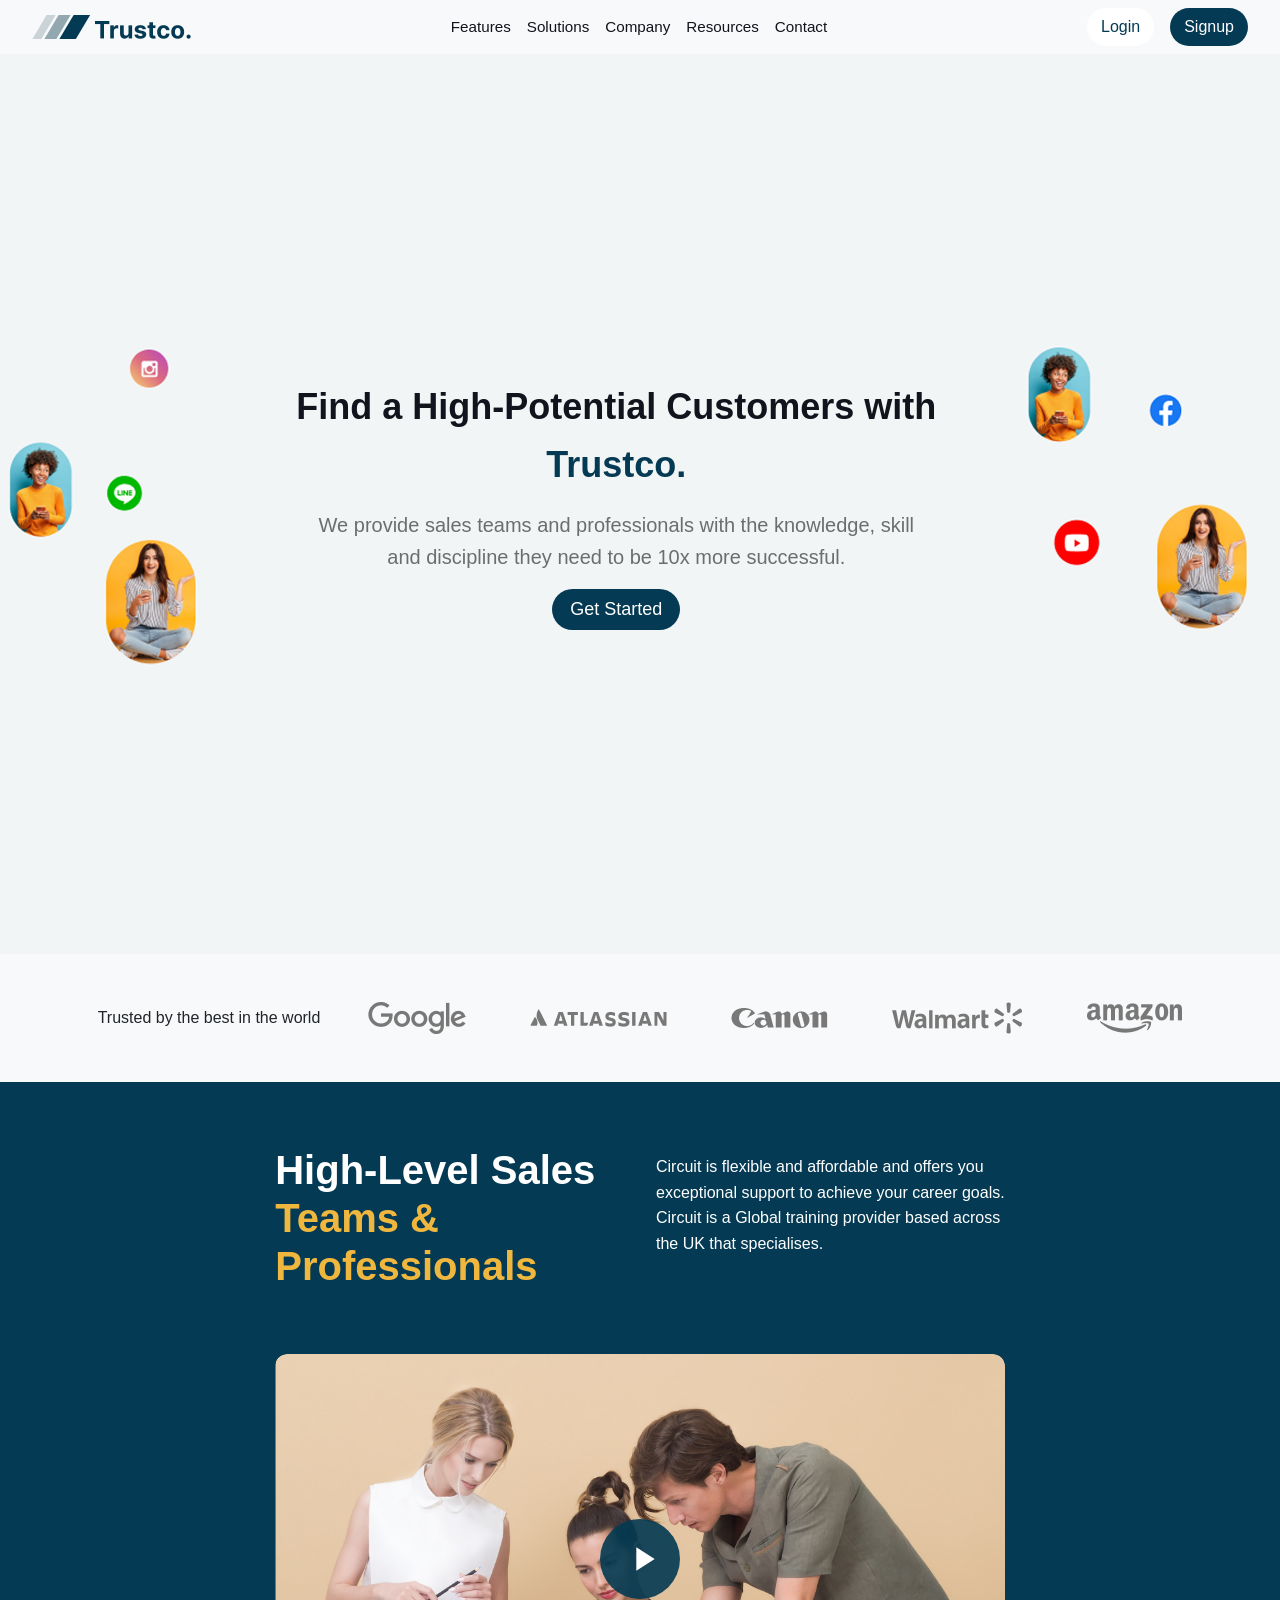
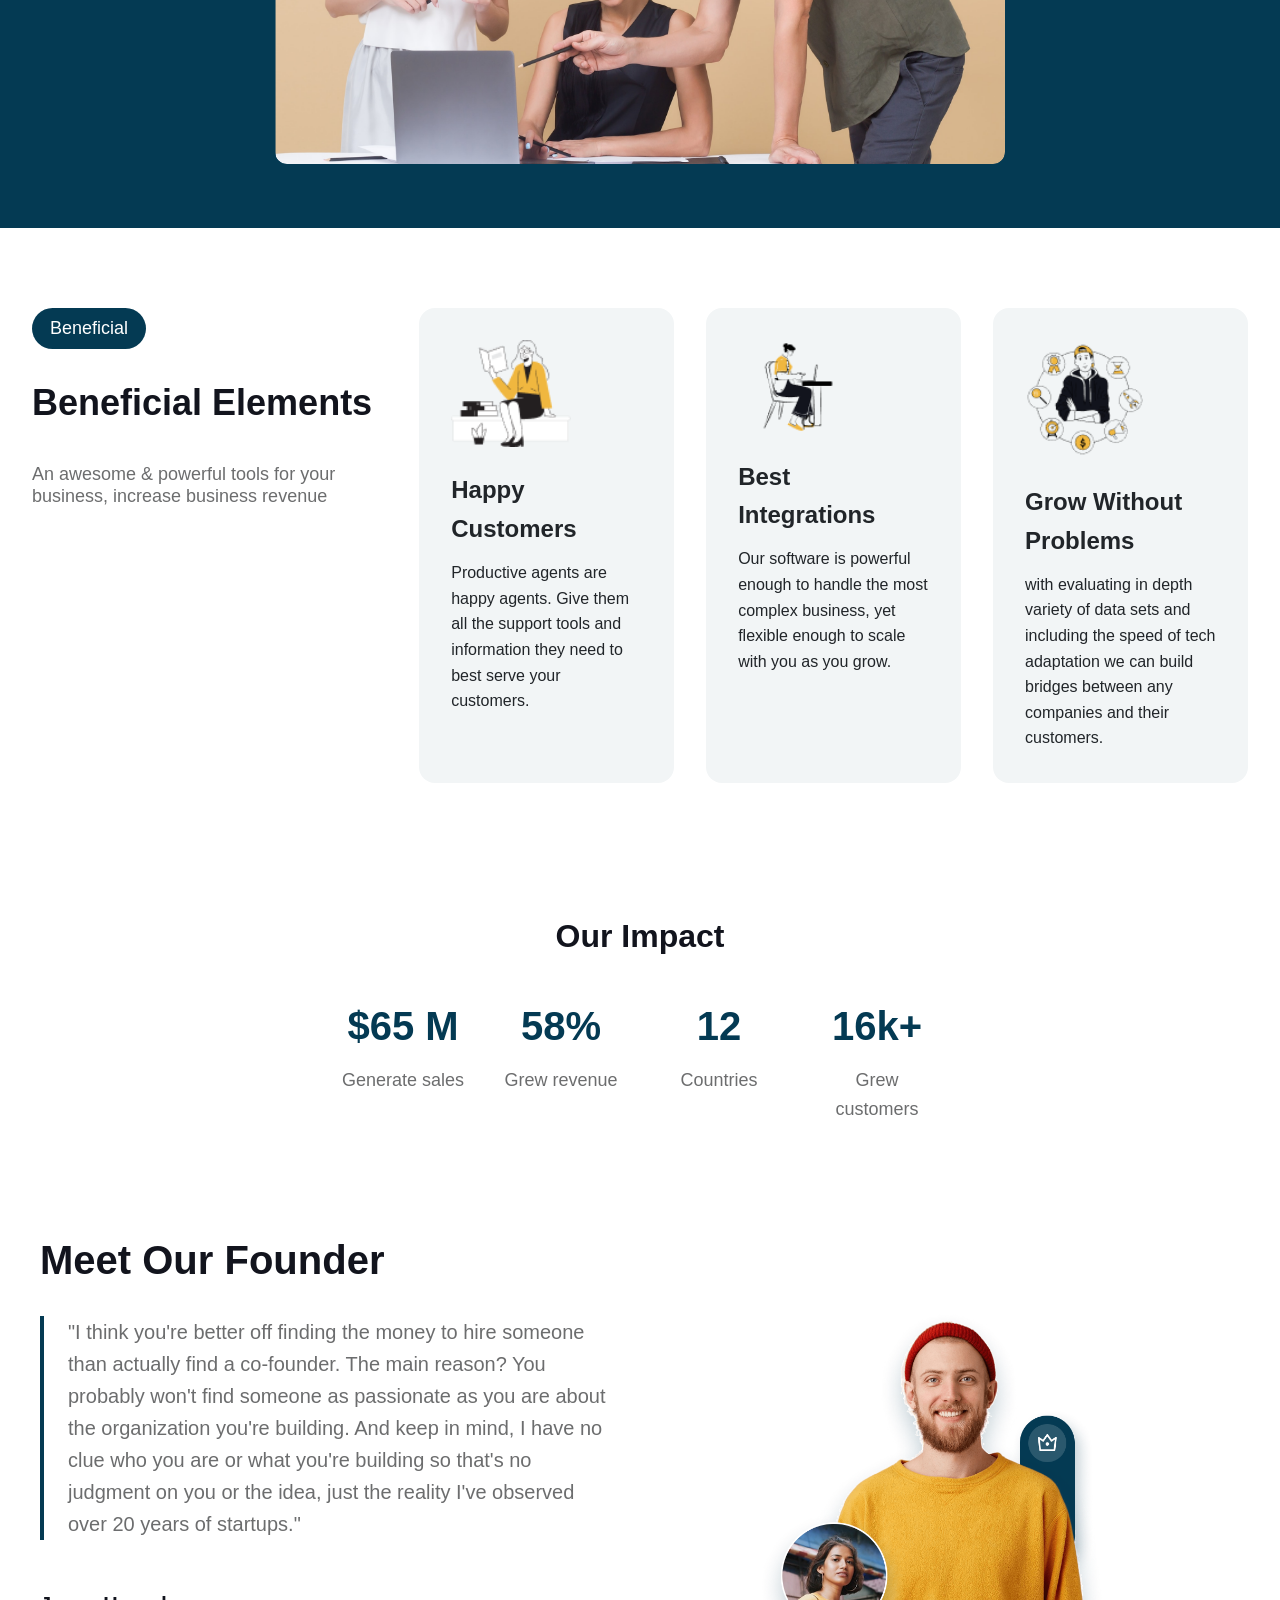
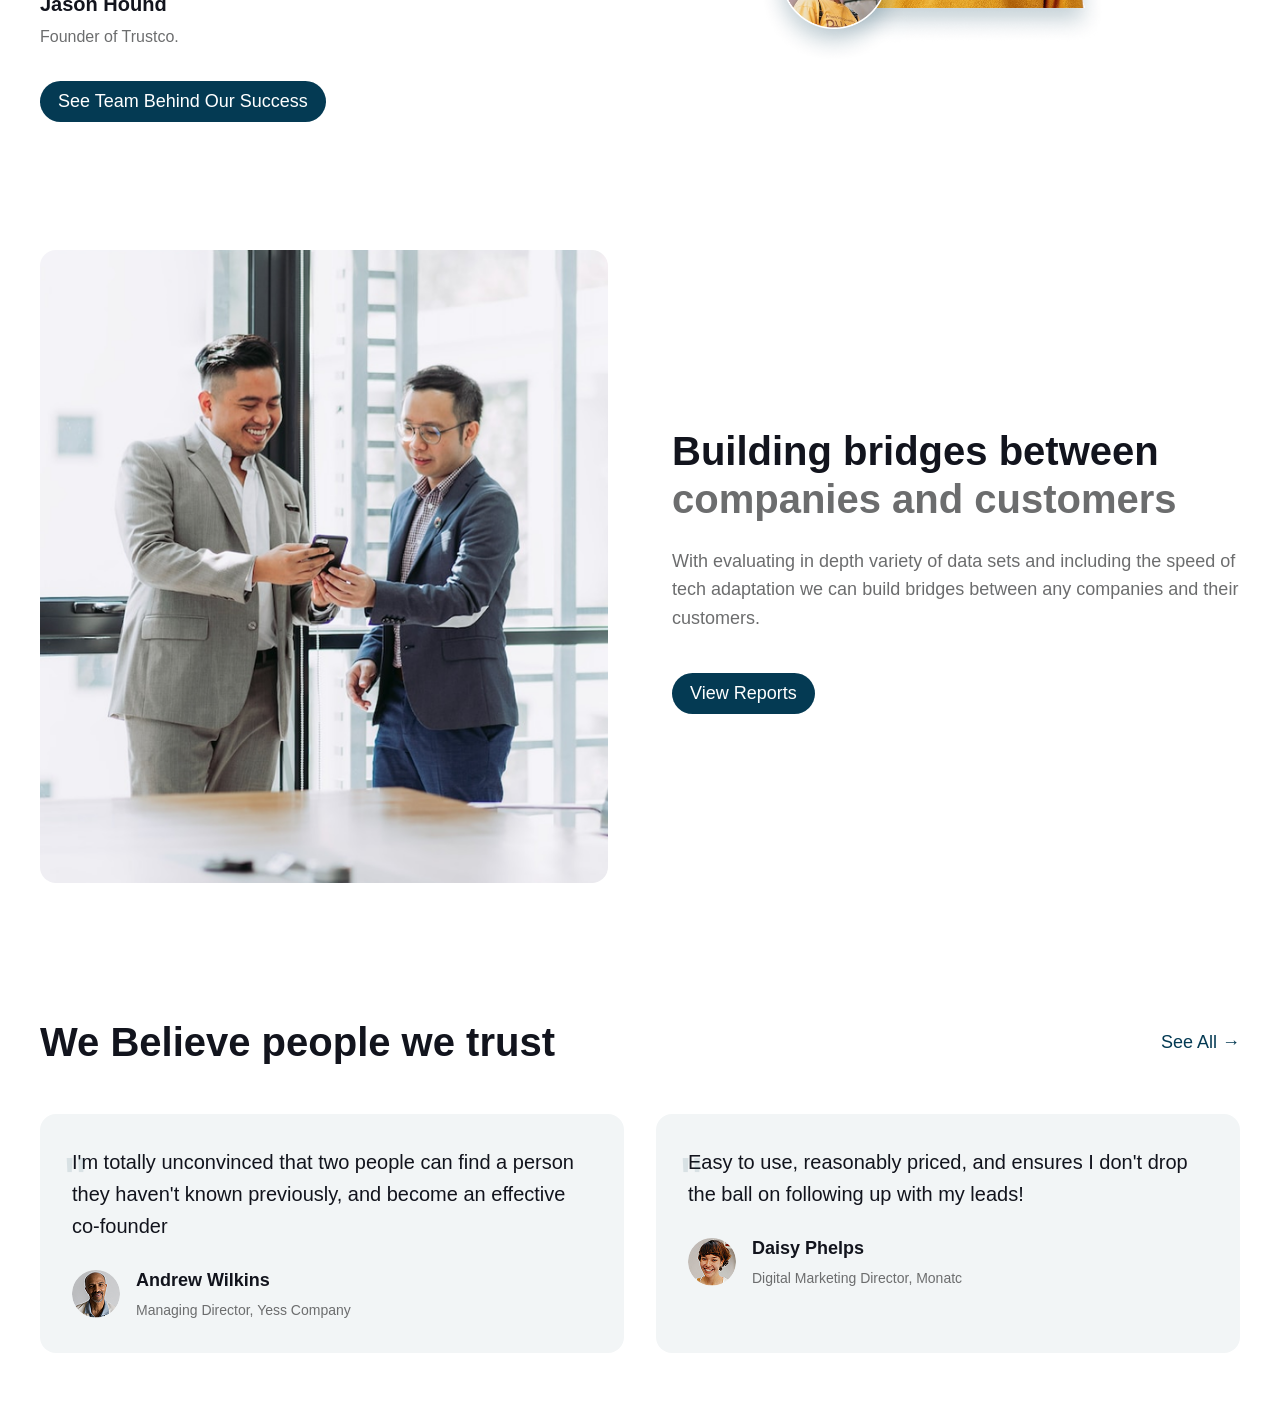
==== index.html @ 6bc8d49d "add: implement testimonials section with content, styles, and images to enhance user trust and engag" ====
<!DOCTYPE html>
<html lang="en">

<head>
    <meta charset="UTF-8">
    <meta name="viewport" content="width=device-width, initial-scale=1.0">
    <title>Trustco</title>
    <link rel="stylesheet" href="style.css">
</head>

<body>
    <header>
        <div>
            <img src="assets/logo.png" alt="trustco.">
        </div>
        <ul>
            <li>
                <nav>
                    <a href="#features">
                        Features
                    </a>
                </nav>
            </li>
            <li>
                <nav>
                    <a href="#solutions">
                        Solutions
                    </a>
                </nav>
            </li>
            <li>
                <nav>
                    <a href="#company">
                        Company
                    </a>
                </nav>
            </li>
            <li>
                <nav>
                    <a href="resources">
                        Resources
                    </a>
                </nav>
            </li>
            <li>
                <nav>
                    <a href="#contact">
                        Contact
                    </a>
                </nav>
            </li>
        </ul>
        <div><button class="special-button-inverted">Login</button><button class="special-button">Signup</button></div>
        <svg width="25" height="25" viewBox="0 0 25 25" fill="none" xmlns="http://www.w3.org/2000/svg">
            <g clip-path="url(#clip0_1_662)">
                <path
                    d="M20.55 11.8916H4.45C3.92533 11.8916 3.5 12.3169 3.5 12.8416V12.9416C3.5 13.4663 3.92533 13.8916 4.45 13.8916H20.55C21.0747 13.8916 21.5 13.4663 21.5 12.9416V12.8416C21.5 12.3169 21.0747 11.8916 20.55 11.8916Z"
                    fill="black" />
                <path
                    d="M20.55 16.8916H4.45C3.92533 16.8916 3.5 17.3169 3.5 17.8416V17.9416C3.5 18.4663 3.92533 18.8916 4.45 18.8916H20.55C21.0747 18.8916 21.5 18.4663 21.5 17.9416V17.8416C21.5 17.3169 21.0747 16.8916 20.55 16.8916Z"
                    fill="black" />
                <path
                    d="M20.55 6.8916H4.45C3.92533 6.8916 3.5 7.31693 3.5 7.8416V7.9416C3.5 8.46627 3.92533 8.8916 4.45 8.8916H20.55C21.0747 8.8916 21.5 8.46627 21.5 7.9416V7.8416C21.5 7.31693 21.0747 6.8916 20.55 6.8916Z"
                    fill="black" />
            </g>
            <defs>
                <clipPath id="clip0_1_662">
                    <rect width="24" height="24" fill="white" transform="translate(0.5 0.891602)" />
                </clipPath>
            </defs>
        </svg>

        <!-- Add mobile menu structure -->
        <div class="mobile-menu">
            <ul>
                <li>
                    <nav><a href="#features">Features</a></nav>
                </li>
                <li>
                    <nav><a href="#solutions">Solutions</a></nav>
                </li>
                <li>
                    <nav><a href="#company">Company</a></nav>
                </li>
                <li>
                    <nav><a href="resources">Resources</a></nav>
                </li>
                <li>
                    <nav><a href="#contact">Contact</a></nav>
                </li>
            </ul>
            <div class="mobile-buttons">
                <button class="special-button-inverted">Login</button>
                <button class="special-button">Signup</button>
            </div>
        </div>
    </header>
    <main>
        <section id="hero">
            <img src="assets/hero-left.png" alt="Hero Image" class="hero-img-left">
            <div class="hero-container">
                <h1>
                    Find a High-Potential
                    Customers with <span class="special-text">Trustco.</span>
                </h1>
                <p>We provide sales teams and professionals with the knowledge, skill and discipline they need to be 10x
                    more successful.</p>
                <button class="special-button">
                    Get Started
                </button>
                <!-- <a href="">
                Check our video
            </a> -->
            </div>
            <img src="assets/hero-right.png" alt="Hero Image" class="hero-img-right">
            <div>
                <img src="assets/hero-left.png" alt="Hero Image" class="hero-img-left">
                <img src="assets/hero-right.png" alt="Hero Image" class="hero-img-right">
            </div>
        </section>
        <section id="brands">
            <span>Trusted by the best in the world</span>
            <div>
                <img src="/assets/google.png" alt="Google">
                <img src="/assets//atlassian.png" alt="Atlassian">
                <img src="/assets//canon.png" alt="Canon">
                <img src="/assets//walmart.png" alt="Walmart">
                <img src="/assets//amazon.png" alt="Amazon">
            </div>
        </section>
        <section id="video-section">
            <div class="video-section-text">
                <h2>High-Level Sales
                    <span>Teams & Professionals</span>
                </h2>
                <p>
                    Circuit is flexible and affordable and offers you exceptional support to achieve your career goals.
                    Circuit is a Global training provider based across the UK that specialises.
                </p>
            </div>
            <div class="video-container">
                <a href="#" class="video-link">
                    <img src="assets/video-thumb.png" alt="Learn about our comprehensive sales training methodology"
                        class="video-thumbnail">
                    <div class="play-icon">
                        <svg viewBox="0 0 24 24" fill="none" xmlns="http://www.w3.org/2000/svg">
                            <path d="M8 5v14l11-7z" fill="currentColor" />
                        </svg>
                    </div>
                </a>
            </div>
        </section>
        <section id="benefits">
            <div class="benefits-header">
                <button class="special-button">Beneficial</button>
                <h2>Beneficial Elements</h2>
                <p>An awesome & powerful tools for your business, increase business revenue</p>
            </div>
            <div class="benefits-grid">
                <div class="benefit-card">
                    <img src="assets/happy-customers.png" alt="Happy Customers Illustration">
                    <h3>Happy Customers</h3>
                    <p>Productive agents are happy agents. Give them all the support tools and information they need to
                        best serve your customers.</p>
                </div>
                <div class="benefit-card">
                    <img src="assets/best-integrations.png" alt="Best Integrations Illustration">
                    <h3>Best Integrations</h3>
                    <p>Our software is powerful enough to handle the most complex business, yet flexible enough to scale
                        with you as you grow.</p>
                </div>
                <div class="benefit-card">
                    <img src="assets/grow-without-problems.png" alt="Grow Without Problems Illustration">
                    <h3>Grow Without Problems</h3>
                    <p>with evaluating in depth variety of data sets and including the speed of tech adaptation we can
                        build bridges between any companies and their customers.</p>
                </div>
            </div>
        </section>
        <section id="numbers">
            <h2>Our Impact</h2>
            <div class="numbers-grid">
                <div class="number-card">
                    <h3>$65 M</h3>
                    <p>Generate sales</p>
                </div>
                <div class="number-card">
                    <h3>58%</h3>
                    <p>Grew revenue</p>
                </div>
                <div class="number-card">
                    <h3>12</h3>
                    <p>Countries</p>
                </div>
                <div class="number-card">
                    <h3>16k+</h3>
                    <p>Grew customers</p>
                </div>
            </div>
        </section>
        <section id="meet-founder">
            <div class="founder-content">
                <div class="founder-text">
                    <h2>Meet Our Founder</h2>
                    <blockquote>
                        "I think you're better off finding the money to hire someone than actually find a co-founder.
                        The main reason? You probably won't find someone as passionate as you are about the organization
                        you're building. And keep in mind, I have no clue who you are or what you're building so that's
                        no judgment on you or the idea, just the reality I've observed over 20 years of startups."
                    </blockquote>
                    <div class="founder-info">
                        <p class="founder-name">Jason Hound</p>
                        <p class="founder-title">Founder of Trustco.</p>
                    </div>
                    <button class="special-button">See Team Behind Our Success</button>
                </div>
                <div class="founder-image">
                    <img src="assets/founder.png" alt="Jason Hound - Founder of Trustco" class="main-image">
                </div>
            </div>
        </section>
        <section id="building-bridges">
            <div class="bridge-content">
                <div class="bridge-image">
                    <img src="assets/building-bridges.png" alt="Building Bridges Illustration">
                </div>
                <div class="bridge-text">
                    <h2>Building bridges between <span>companies and customers</span></h2>
                    <p>With evaluating in depth variety of data sets and including the speed of tech adaptation we can
                        build bridges between any companies and their customers.</p>
                    <button class="special-button">View Reports</button>
                </div>

            </div>
        </section>
        <section id="testimonials">
            <div class="testimonials-header">
                <h2>We Believe people we trust</h2>
                <a href="#" class="see-all">See All →</a>
            </div>
            <div class="testimonials-grid">
                <div class="testimonial-card">
                    <blockquote>
                        I'm totally unconvinced that two people can find a person they haven't known previously, and
                        become an effective co-founder
                    </blockquote>
                    <div class="testimonial-author">
                        <img src="assets/andrew.png" alt="Andrew Wilkins">
                        <div class="author-info">
                            <h4>Andrew Wilkins</h4>
                            <p>Managing Director, Yess Company</p>
                        </div>
                    </div>
                </div>
                <div class="testimonial-card">
                    <blockquote>
                        Easy to use, reasonably priced, and ensures I don't drop the ball on following up with my leads!
                    </blockquote>
                    <div class="testimonial-author">
                        <img src="assets/daisy.png" alt="Daisy Phelps">
                        <div class="author-info">
                            <h4>Daisy Phelps</h4>
                            <p>Digital Marketing Director, Monatc</p>
                        </div>
                    </div>
                </div>
            </div>
        </section>
    </main>
    <footer></footer>

    <!-- Add JavaScript before closing body tag -->
    <script>
        document.addEventListener('DOMContentLoaded', function () {
            const menuButton = document.querySelector('header svg');
            const mobileMenu = document.querySelector('.mobile-menu');
            const overlay = document.querySelector('.mobile-overlay');

            function toggleMenu() {
                mobileMenu.classList.toggle('active');
                overlay.classList.toggle('active');
            }

            menuButton.addEventListener('click', toggleMenu);
            overlay.addEventListener('click', toggleMenu);
        });
    </script>
</body>

</html>
---- style.css ----
* {
    box-sizing: border-box;
    margin: 0;
    padding: 0;
    scroll-behavior: smooth;
}

:root {
    --primary-color: #007bff;
    --secondary-color: #6c757d;
    --accent-color: #28a745;
    --text-color: #212529;
    --background-color: #f8f9fa;
    --border-color: #dee2e6;
}

body {
    font-family: 'Arial', sans-serif;
    font-size: 16px;
    line-height: 1.6;
    color: var(--text-color);
    background-color: var(--background-color);
    margin: 0;
    padding: 0;
}

/* Typography styles */
h1,
h2,
h3,
h4,
h5,
h6 {
    font-weight: bold;
}

h1 {
   font-size: 2.25rem;

   @media screen and (max-width: 768px) {
       font-size: 2rem;    
   }

    @media screen and (max-width: 420px) {
         font-size: 1.75rem;
    }
}

h2 {
    font-size: 1.75rem;
}

h3 {
    font-size: 1.5rem;
}

h4 {
    font-size: 1.25rem;
}

h5 {
    font-size: 1rem;
}

h6 {
    font-size: 0.875rem;
}

p {
    font-size: 1.25rem;

    @media screen and (max-width: 768px) {
        font-size: 1.125rem;
    }

    @media screen and (max-width: 420px) {
        font-size: 1rem;
    }
}

a {
    color: var(--primary-color);
    text-decoration: none;
}

a:hover {
    text-decoration: underline;
}

.container {
    max-width: 1200px;
    margin: 0 auto;
    padding: 16px;
}

/* Additional utility styles */
.border {
    border: 1px solid var(--border-color);
}

.text-center {
    text-align: center;
}

.m-0 {
    margin: 0;
}

.mt-1 {
    margin-top: 8px;
}

.mt-2 {
    margin-top: 16px;
}

.mb-1 {
    margin-bottom: 8px;
}

.mb-2 {
    margin-bottom: 16px;
}

.p-0 {
    padding: 0;
}

.pt-1 {
    padding-top: 8px;
}

.pt-2 {
    padding-top: 16px;
}

.pb-1 {
    padding-bottom: 8px;
}

.pb-2 {
    padding-bottom: 16px;
}

/* Sections Styling */

.special-text {
    color: #043A53;
}

button{
    transition: all 0.3s ease-in-out;
}

.special-button {
    padding: 0.5rem 1rem;
    border-radius: 2rem;
    color: white;
    background-color: #043A53;
    border-color: transparent;
    display: flex;
    align-items: center;
    justify-content: center;
    gap: 1rem;
    font-size: large;
    font-weight: 500;
    width: fit-content;
    cursor: pointer;
    &:hover {
        background-color: #0d455f;
    }

    @media screen and (max-width: 768px) {
        padding: 12px 20px;        
    }

    @media screen and (max-width: 420px) {
        padding: 8px 16px;
    }
}

.special-button-inverted {
    padding: 0.5rem 1rem;
    border-radius: 2rem;
    color: #043A53;
    background-color: white;
    border-color: transparent;
    display: flex;
    align-items: center;
    justify-content: center;
    gap: 1rem;
    font-size: large;
    font-weight: 500;
    width: fit-content;
    cursor: pointer;
    &:hover {
        background-color: #f2f5f6;
    }

    @media screen and (max-width: 768px) {
        padding: 12px 20px;        
    }

    @media screen and (max-width: 420px) {
        padding: 8px 16px;
    }
}

header{
    width: 100%;
    display: flex;
    align-items: center;
    justify-content: space-between;
    gap: 2rem;
    >div{
        display: flex;
        align-items: center;
        gap: 1rem;
        padding: 0.5rem 2rem;
        >img{
            height: 1.5rem;
        }
        >button{
            padding: 0.5rem 0.75rem !important;
            font-size: 1rem !important;
            height: fit-content;
            width: fit-content;
            border-radius: 25px;
        }
    }
    >ul{
        display: flex;
        gap: 1rem;
        >li{
            text-decoration: none;
            list-style: none;
            >nav{
                >a{
                    text-decoration: none;
                    font-size: 0.95rem;
                    font-weight: 500;
                    color: #12141D;
                    &:active, &:hover{
                        color: #043A53;
                        font-weight: 600;
                    }
                }
               
            }
        }
    }
    >svg{
        display: none;
    }

    /* Update mobile menu styles */
    .mobile-menu {
        display: none;
        position: fixed;
        top: 0;
        right: -100%;
        width: 70%;
        height: 100vh;
        background-color: white;
        padding: 2rem;
        transition: right 0.3s ease-in-out;
        box-shadow: -2px 0 5px rgba(0, 0, 0, 0.1);
        z-index: 1000;
        
        &.active {
            right: 0;
        }

        ul {
            display: flex;
            flex-direction: column;
            gap: 1.5rem;
            margin-top: 2rem;
            width: 100%;

            li {
                width: 100%;
                text-align: left;
                
                nav a {
                    display: block;
                    width: 100%;
                    text-decoration: none;
                    font-size: 1.125rem;
                    font-weight: 500;
                    color: #12141D;
                    padding: 0.5rem 0;
                    
                    &:active, 
                    &:hover {
                        color: #043A53;
                        font-weight: 600;
                        text-decoration: none;
                    }
                }
            }
        }

        .mobile-buttons {
            display: flex;
            flex-direction: column;
            gap: 1rem;
            margin-top: 2rem;
            width: 100%;

            button {
                width: 100% !important;
                display: flex !important;
                justify-content: center;
                align-items: center;
                padding: 0.75rem 1rem !important;
                font-size: 1rem !important;
            }
        }
    }

    @media screen and (max-width: 768px) {
        padding: 1rem;
        
        >ul {
            display: none;
        }
        
        >div {
            padding: 0;
            
            >button {
                display: none !important;
            }
        }
        
        >svg {
            display: block;
            height: 1.5rem;
            width: 1.5rem;
            flex-shrink: 0;
            cursor: pointer;
            z-index: 1001; /* Ensure hamburger stays above menu */
        }

        .mobile-menu {
            display: block;
        }
    }
}

#hero {
    background: #F2F5F6;
    width: 100%;
    height: 100vh;
    display: flex;
    justify-content: center;
    align-items: center;
    /* flex-direction: column; */
    text-align: center;
    position: relative;
    gap: 2rem;

    >img {
        height: 40%;
    }

    >div {
        display: flex;
        flex-direction: column;
        align-items: center;
        justify-content: center;
        gap: 1rem;

        
    >h1 {
        color: #12141D;
    }

    >p {
        width: 80%;
        color: #6c6d6e;
        font-weight: 500;
    }

    >img{
        display: none;
    }
    }

    /* Media breakpoints at 768px for tablet & 42px for mobile */

    @media screen and (max-width: 768px) {
        flex-direction: column;
        >img {
           display: none;
        }

        >div {
            width: 80%;
            display: flex;
            flex-direction: row;
            gap: 1rem;
            >img{
                display: block;
                width: 45%;
                /* height: 20%; */
            }
        }
    }

    .hero-container{
        flex-direction: column;
    }
}

#brands{
    font-size: medium;
    display: flex;
    gap: 3rem;
    align-items: center;
    justify-content: center;
    padding: 3rem;
    flex-wrap: wrap;
    font-weight: 500;

    >div{
        display: flex;
        align-items: center;
        justify-content: center;
        gap: 4rem;
        flex-wrap: wrap;
    }

    @media screen and (max-width: 768px) {
        gap: 1rem;
        padding: 1rem;
        >div{
            gap: 1rem;
        }
        
    }
}

/* Video Section Styles */
#video-section {
    padding: 4rem 2rem;
    text-align: center;
    background: #043A53;
}

.video-section-text {
    display: flex;
    max-width: 60%;
    margin: 0 auto 2rem;
    align-items: flex-start;
    justify-content: space-between;
    text-align: left;
    gap: 2rem;
}

.video-section-text > h2 {
    color: white !important;
    line-height: 1.2;
    font-size: 2.5rem;
    flex: 1;
    > span {
        color: #F0B73F;
        display: block;
    }
}

.video-section-text > p {
    color: white;
    font-size: medium;
    flex: 1;
    margin-top: 0.5rem;
}

#video-section h2 {
    color: #12141D;
    margin-bottom: 2rem;
}

.video-container {
    max-width: 60%;
    margin: 0 auto;
    position: relative;
}

.video-link {
    display: block;
    position: relative;
    transition: transform 0.3s ease;
    border-radius: 12px;
    overflow: hidden;
}

.video-link:hover {
    transform: scale(1.02);
}

.video-thumbnail {
    width: 100%;
    height: auto;
    display: block;
    border-radius: 12px;
}

.play-icon {
    position: absolute;
    top: 50%;
    left: 50%;
    transform: translate(-50%, -50%);
    width: 80px;
    height: 80px;
    background: rgba(4, 58, 83, 0.9);
    border-radius: 50%;
    display: flex;
    align-items: center;
    justify-content: center;
    transition: background-color 0.3s ease;
}

.play-icon svg {
    width: 40px;
    height: 40px;
    color: white;
    margin-left: 5px; /* Slight offset to center the triangle visually */
}

.video-link:hover .play-icon {
    background: rgba(4, 58, 83, 1);
}

@media screen and (max-width: 1024px) {
    .video-section-text,
    .video-container {
        max-width: 80%;
    }
}

@media screen and (max-width: 768px) {
    #video-section {
        padding: 3rem 1rem;
    }

    .video-section-text {
        max-width: 90%;
        flex-direction: column;
        gap: 1rem;
    }

    .video-section-text > h2 {
        font-size: 2rem;
    }

    .video-container {
        max-width: 90%;
    }

    .play-icon {
        width: 60px;
        height: 60px;
    }

    .play-icon svg {
        width: 30px;
        height: 30px;
    }
}

@media screen and (max-width: 420px) {
    #video-section {
        padding: 2rem 1rem;
    }

    .video-section-text > h2 {
        flex-direction: row;
        font-size: 1.75rem;
    }

    .video-section-text > p {
        font-size: 0.875rem;
    }

    .play-icon {
        width: 50px;
        height: 50px;
    }

    .play-icon svg {
        width: 25px;
        height: 25px;
    }
}

/* Benefits Section Styles */
#benefits {
    padding: 2rem 1rem; /* Start with mobile padding */
    background-color: white;
    display: flex;
    /* flex-direction: column; Stack elements vertically on mobile */
    gap: 2rem;

    @media screen and (max-width: 768px){
        flex-direction: column;
    }
}

.benefits-header {
    text-align: center;
    width: 100%; /* Full width on mobile */
    max-width: 100%;
    margin: 0 auto 2rem;
    display: flex;
    flex-direction: column;
    text-align: left;
    line-height: 1.2;
    gap: 1rem; /* Reduced gap for mobile */
}

.benefits-header .tag {
    background-color: #F2F5F6;
    color: #043A53;
    padding: 0.5rem 1rem;
    border-radius: 2rem;
    font-weight: 500;
    font-size: 0.75rem; /* Slightly smaller on mobile */
    display: inline-block;
    margin-bottom: 1rem;
}

.benefits-header h2 {
    color: #12141D;
    margin-bottom: 0.5rem;
    font-size: 1.75rem; /* Smaller font size for mobile */
}

.benefits-header p {
    color: #6c6d6e;
    font-size: 1rem; /* Adjusted for mobile */
}

.benefits-grid {
    display: grid;
    grid-template-columns: 1fr; /* Single column for mobile */
    gap: 1.5rem;
    width: 100%;
    max-width: 100%;
    margin: 0;
    padding: 0;
}

.benefit-card {
    background-color: #F2F5F6;
    padding: 1.5rem;
    border-radius: 0.75rem; /* Slightly smaller radius for mobile */
    display: flex;
    flex-direction: column;
    gap: 0.75rem;
}

.benefit-card img {
    width: 80px; /* Smaller images for mobile */
    height: auto;
    margin-bottom: 0.75rem;
}

.benefit-card h3 {
    font-size: 1.25rem; /* Smaller heading for mobile */
}

.benefit-card p {
    font-size: 0.875rem; /* Smaller text for mobile */
}

/* Tablet Breakpoint */
@media screen and (min-width: 768px) {
    #benefits {
        padding: 3rem 2rem;
    }

    .benefits-header {
        width: 80%;
        max-width: 80%;
        gap: 1.5rem;
    }

    .benefits-header h2 {
        font-size: 2rem;
    }

    .benefits-header p {
        font-size: 1.125rem;
    }

    .benefits-grid {
        grid-template-columns: repeat(2, 1fr); /* Two columns for tablet */
        gap: 2rem;
        width: 90%;
        margin: 0 auto;
    }

    .benefit-card {
        padding: 1.75rem;
    }

    .benefit-card img {
        width: 100px;
    }

    .benefit-card h3 {
        font-size: 1.375rem;
    }

    .benefit-card p {
        font-size: 1rem;
    }
}

/* Desktop Breakpoint */
@media screen and (min-width: 1024px) {
    #benefits {
        padding: 5rem 2rem;
    }

    .benefits-header {
        width: 30%;
        max-width: 30%;
        gap: 2rem;
    }

    .benefits-header h2 {
        font-size: 2.25rem;
    }

    .benefits-grid {
        grid-template-columns: repeat(3, 1fr); /* Three columns for desktop */
        width: 70%;
        max-width: 70%;
    }

    .benefit-card {
        padding: 2rem;
        border-radius: 1rem;
    }

    .benefit-card img {
        width: 120px;
    }

    .benefit-card h3 {
        font-size: 1.5rem;
    }
}

/* Building Bridges Section Styles */
#building-bridges {
    padding: 4rem 2rem;
    background: white;
    
}

.bridge-content {
    max-width: 1200px;
    margin: 0 auto;
    display: flex;
    align-items: center;
    gap: 4rem;
    @media screen and (max-width: 768px) {
        flex-direction: column-reverse !important;
    }
}

.bridge-text {
    flex: 1;
    display: flex;
    flex-direction: column;
    gap: 1.5rem;
}

.bridge-text h2 {
    font-size: 2.5rem;
    line-height: 1.2;
    color: #12141D;
}

.bridge-text h2 span {
    color: #6c6d6e;
}

.bridge-text p {
    color: #6c6d6e;
    font-size: 1.125rem;
    line-height: 1.6;
    margin-bottom: 1rem;
}

.bridge-image {
    flex: 1;
    position: relative;
}

.bridge-image img {
    width: 100%;
    height: auto;
    border-radius: 1rem;
}

.award-badge {
    position: absolute;
    bottom: -2rem;
    right: -2rem;
    background: #043A53;
    border-radius: 50%;
    width: 120px;
    height: 120px;
    display: flex;
    align-items: center;
    justify-content: center;
}

.badge-content {
    color: white;
    text-align: center;
}

.badge-content span {
    font-size: 1.5rem;
    font-weight: bold;
    display: block;
    margin: 0.25rem 0;
}

.badge-content p {
    font-size: 0.875rem;
    line-height: 1.2;
}

/* Responsive Styles */
@media screen and (max-width: 1024px) {
    .bridge-content {
        gap: 2rem;
    }

    .bridge-text h2 {
        font-size: 2rem;
    }

    .award-badge {
        width: 100px;
        height: 100px;
        bottom: -1.5rem;
        right: -1.5rem;
    }
}

@media screen and (max-width: 768px) {
    #building-bridges {
        padding: 3rem 1rem;
    }

    .bridge-content {
        flex-direction: column;
        gap: 3rem;
    }

    .bridge-text {
        text-align: center;
        align-items: center;
    }

    .bridge-text h2 {
        font-size: 1.75rem;
    }

    .bridge-text p {
        font-size: 1rem;
    }

    .award-badge {
        width: 80px;
        height: 80px;
        bottom: -1rem;
        right: -1rem;
    }

    .badge-content span {
        font-size: 1.25rem;
    }

    .badge-content p {
        font-size: 0.75rem;
    }
}

/* Numbers Section Styles */
#numbers {
    padding: 2rem 1rem;
    background-color: white;
    text-align: center;
}

#numbers h2 {
    margin-bottom: 2rem;
    color: #12141D;
    font-size: 1.75rem;
}

.numbers-grid {
    display: grid;
    grid-template-columns: repeat(4, 1fr);
    gap: 2rem;
    max-width: 600px;
    margin: 0 auto;
    @media screen and (max-width: 768px) {
        grid-template-columns: repeat(2, 1fr);
    }
}

.number-card {
    display: flex;
    flex-direction: column;
    align-items: center;
    gap: 0.5rem;
}

.number-card h3 {
    color: #043A53;
    font-size: 2rem;
    font-weight: 700;
}

.number-card p {
    color: #6c6d6e;
    font-size: 1rem;
    font-weight: 500;
}

/* Tablet styles */
@media screen and (min-width: 768px) {
    #numbers {
        padding: 3rem 2rem;
    }

    #numbers h2 {
        font-size: 2rem;
    }

    .number-card h3 {
        font-size: 2.5rem;
    }

    .number-card p {
        font-size: 1.125rem;
    }
}

/* Meet Our Founder Section Styles */
#meet-founder {
    padding: 4rem 2rem;
    background: white;
}

.founder-content {
    max-width: 1200px;
    margin: 0 auto;
    display: flex;
    align-items: center;
    gap: 4rem;
    @media screen and (max-width: 768px) {
        flex-direction: column !important;
    }
}

.founder-text {
    flex: 1;
    display: flex;
    flex-direction: column;
    gap: 2rem;
}

.founder-text h2 {
    font-size: 2.5rem;
    color: #12141D;
    line-height: 1.2;
}

.founder-text blockquote {
    font-size: 1.25rem;
    line-height: 1.6;
    color: #6c6d6e;
    border-left: 4px solid #043A53;
    padding-left: 1.5rem;
    margin: 0;
}

.founder-info {
    margin-top: 1rem;
}

.founder-name {
    font-size: 1.25rem;
    font-weight: 600;
    color: #12141D;
    margin: 0;
}

.founder-title {
    font-size: 1rem;
    color: #6c6d6e;
    margin: 0.25rem 0 0 0;
}

.founder-image {
    flex: 1;
    position: relative;
    display: flex;
    justify-content: center;
}

.founder-image .main-image {
    width: 100%;
    max-width: 400px;
    height: auto;
    border-radius: 1rem;
    position: relative;
    z-index: 1;
}

.founder-image .team-image {
    position: absolute;
    bottom: -2rem;
    right: 0;
    width: 120px;
    height: 120px;
    border-radius: 50%;
    border: 4px solid white;
    z-index: 2;
}

.crown-icon {
    position: absolute;
    top: 2rem;
    right: 2rem;
    background: #043A53;
    width: 48px;
    height: 48px;
    border-radius: 50%;
    display: flex;
    align-items: center;
    justify-content: center;
    color: white;
    z-index: 2;
}

/* Responsive styles */
@media screen and (max-width: 1024px) {
    .founder-content {
        gap: 2rem;
    }

    .founder-text h2 {
        font-size: 2rem;
    }

    .founder-text blockquote {
        font-size: 1.125rem;
    }
}

@media screen and (max-width: 768px) {
    #meet-founder {
        padding: 3rem 1rem;
    }

    .founder-content {
        flex-direction: column-reverse;
        gap: 3rem;
    }

    .founder-text {
        text-align: center;
        align-items: center;
    }

    .founder-text blockquote {
        text-align: left;
        font-size: 1rem;
    }

    .founder-image .team-image {
        width: 100px;
        height: 100px;
        bottom: -1.5rem;
    }

    .crown-icon {
        width: 40px;
        height: 40px;
        top: 1rem;
        right: 1rem;
    }
}

/* Testimonials Section Styles */
#testimonials {
    padding: 4rem 2rem;
    background: white;
}

.testimonials-header {
    max-width: 1200px;
    margin: 0 auto 3rem;
    display: flex;
    justify-content: space-between;
    align-items: center;
}

.testimonials-header h2 {
    font-size: 2.5rem;
    color: #12141D;
    line-height: 1.2;
}

.testimonials-header .see-all {
    color: #043A53;
    font-weight: 500;
    text-decoration: none;
    font-size: 1.125rem;
    transition: color 0.3s ease;
}

.testimonials-header .see-all:hover {
    color: #0d455f;
    text-decoration: none;
}

.testimonials-grid {
    max-width: 1200px;
    margin: 0 auto;
    display: grid;
    grid-template-columns: repeat(2, 1fr);
    gap: 2rem;
}

.testimonial-card {
    background: #F2F5F6;
    padding: 2rem;
    border-radius: 1rem;
    display: flex;
    flex-direction: column;
    gap: 1.5rem;
}

.testimonial-card blockquote {
    font-size: 1.25rem;
    line-height: 1.6;
    color: #12141D;
    margin: 0;
    position: relative;
}

.testimonial-card blockquote::before {
    content: '"';
    font-size: 4rem;
    color: #043A53;
    position: absolute;
    top: -1rem;
    left: -0.5rem;
    opacity: 0.1;
}

.testimonial-author {
    display: flex;
    align-items: center;
    gap: 1rem;
}

.testimonial-author img {
    width: 48px;
    height: 48px;
    border-radius: 50%;
    object-fit: cover;
}

.author-info h4 {
    color: #12141D;
    font-size: 1.125rem;
    margin: 0;
}

.author-info p {
    color: #6c6d6e;
    font-size: 0.875rem;
    margin: 0.25rem 0 0;
}

/* Responsive styles */
@media screen and (max-width: 1024px) {
    .testimonials-header h2 {
        font-size: 2rem;
    }

    .testimonial-card blockquote {
        font-size: 1.125rem;
    }
}

@media screen and (max-width: 768px) {
    #testimonials {
        padding: 3rem 1rem;
    }

    .testimonials-grid {
        grid-template-columns: 1fr;
    }

    .testimonials-header {
        flex-direction: column;
        gap: 1rem;
        text-align: center;
        margin-bottom: 2rem;
    }

    .testimonials-header h2 {
        font-size: 1.75rem;
    }

    .testimonial-card {
        padding: 1.5rem;
    }

    .testimonial-card blockquote {
        font-size: 1rem;
    }
}
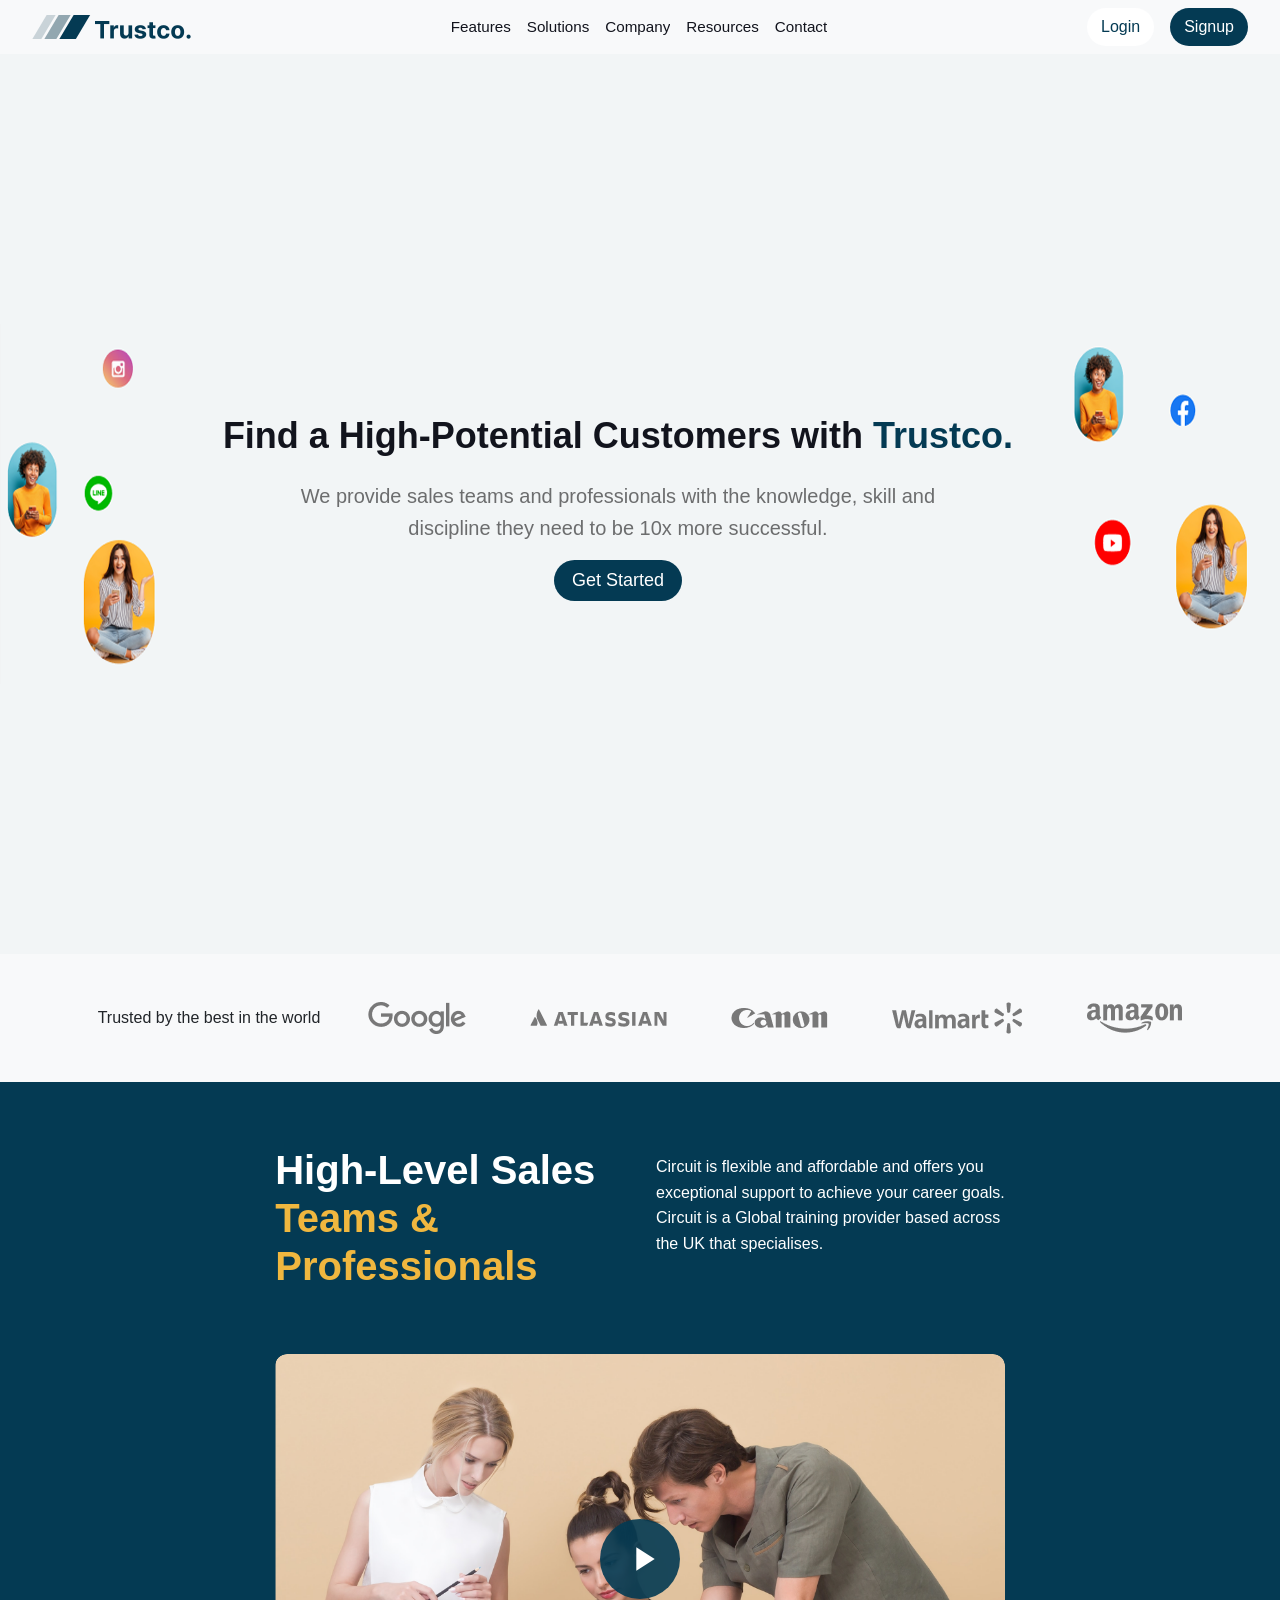
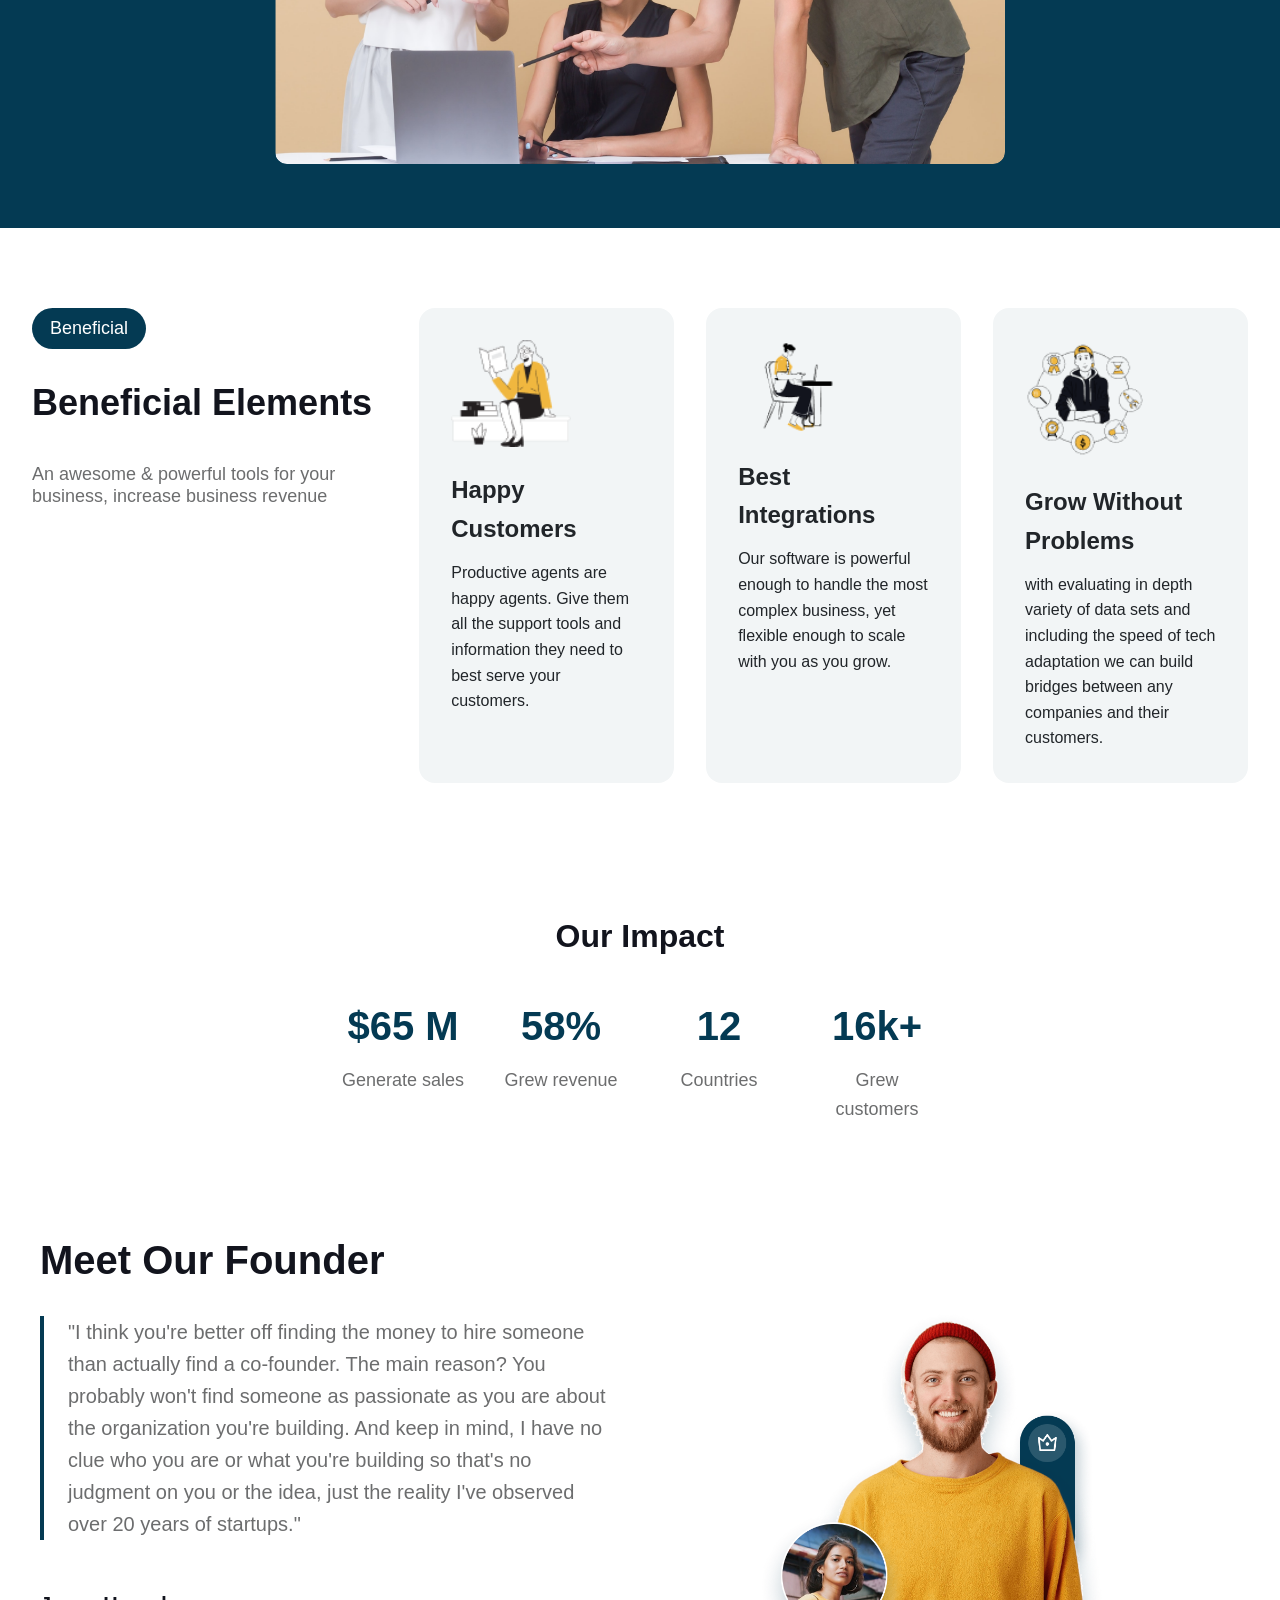
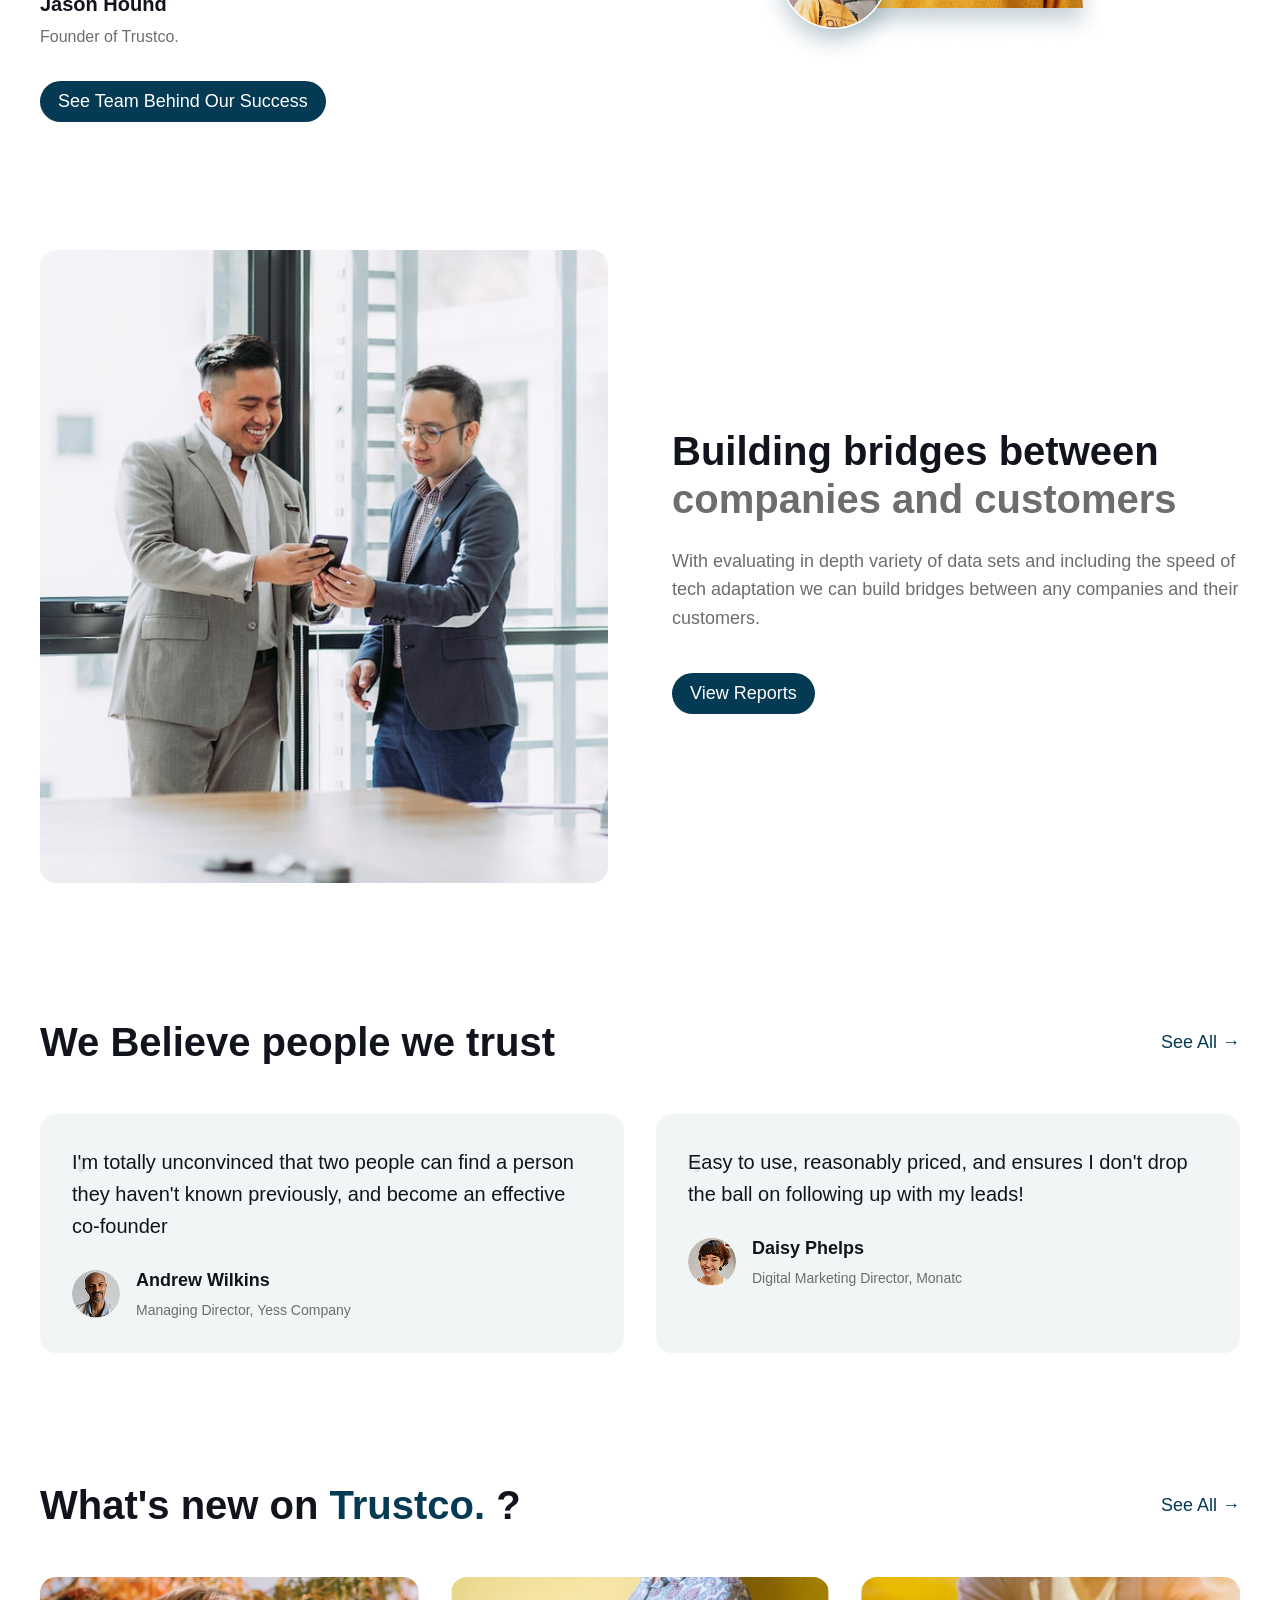
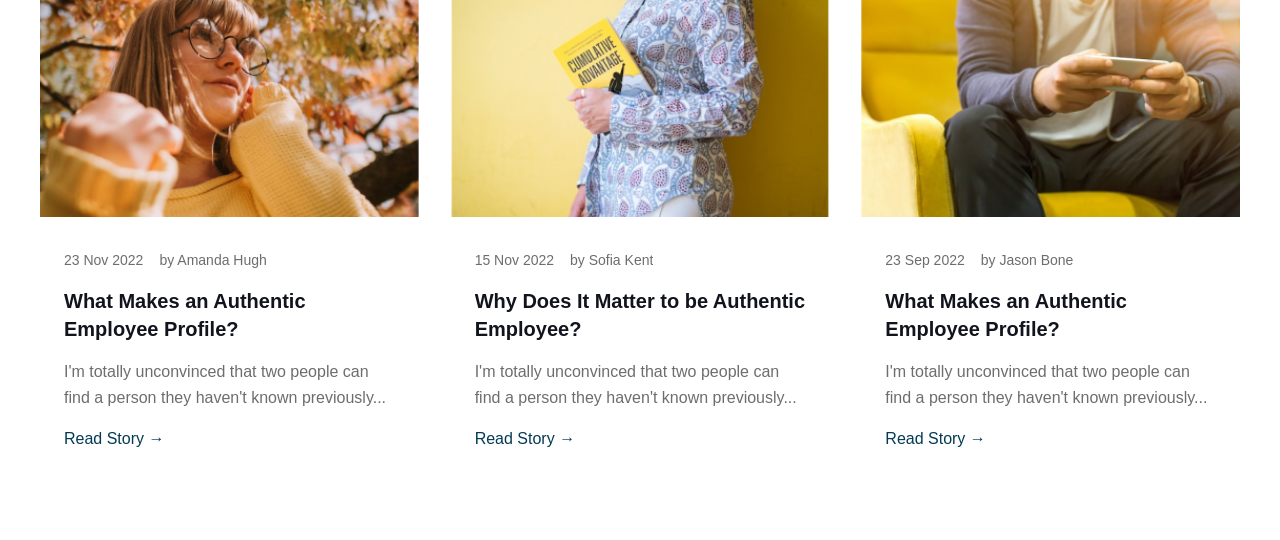
==== commit e74c2e52: "add: blogs section added with css" ====
--- a/index.html
+++ b/index.html
@@ -266,6 +266,53 @@
                 </div>
             </div>
         </section>
+        <section id="blogs">
+            <div class="blogs-header">
+                <h2>What's new on <span>Trustco.</span> ?</h2>
+                <a href="#" class="see-all">See All →</a>
+            </div>
+            <div class="blogs-grid">
+                <article class="blog-card">
+                    <img src="assets/blog-1.png" alt="Woman with glasses in autumn setting">
+                    <div class="blog-content">
+                        <div class="blog-meta">
+                            <span class="date">23 Nov 2022</span>
+                            <span class="author">by Amanda Hugh</span>
+                        </div>
+                        <h3>What Makes an Authentic Employee Profile?</h3>
+                        <p>I'm totally unconvinced that two people can find a person they haven't known previously...
+                        </p>
+                        <a href="#" class="read-more">Read Story →</a>
+                    </div>
+                </article>
+                <article class="blog-card">
+                    <img src="assets/blog-2.png" alt="Person holding a business book">
+                    <div class="blog-content">
+                        <div class="blog-meta">
+                            <span class="date">15 Nov 2022</span>
+                            <span class="author">by Sofia Kent</span>
+                        </div>
+                        <h3>Why Does It Matter to be Authentic Employee?</h3>
+                        <p>I'm totally unconvinced that two people can find a person they haven't known previously...
+                        </p>
+                        <a href="#" class="read-more">Read Story →</a>
+                    </div>
+                </article>
+                <article class="blog-card">
+                    <img src="assets/blog-3.png" alt="Person using mobile phone">
+                    <div class="blog-content">
+                        <div class="blog-meta">
+                            <span class="date">23 Sep 2022</span>
+                            <span class="author">by Jason Bone</span>
+                        </div>
+                        <h3>What Makes an Authentic Employee Profile?</h3>
+                        <p>I'm totally unconvinced that two people can find a person they haven't known previously...
+                        </p>
+                        <a href="#" class="read-more">Read Story →</a>
+                    </div>
+                </article>
+            </div>
+        </section>
     </main>
     <footer></footer>
 
--- a/style.css
+++ b/style.css
@@ -3,6 +3,7 @@
     margin: 0;
     padding: 0;
     scroll-behavior: smooth;
+    overflow-x: hidden;
 }
 
 :root {
@@ -1143,6 +1144,16 @@
     display: grid;
     grid-template-columns: repeat(2, 1fr);
     gap: 2rem;
+    @media screen and (max-width: 768px) {
+       display: flex;
+       overflow-x: auto;
+       /* hide scrollbar */
+       scrollbar-width: none;
+       -ms-overflow-style: none;
+       &::-webkit-scrollbar {
+        display: none;
+       }
+    }
 }
 
 .testimonial-card {
@@ -1152,6 +1163,9 @@
     display: flex;
     flex-direction: column;
     gap: 1.5rem;
+    @media screen and (max-width: 768px) {
+        min-width: 300px;
+    }
 }
 
 .testimonial-card blockquote {
@@ -1235,4 +1249,158 @@
     .testimonial-card blockquote {
         font-size: 1rem;
     }
+}
+
+/* Blogs Section Styles */
+#blogs {
+    padding: 4rem 2rem;
+    background: white;
+}
+
+.blogs-header {
+    max-width: 1200px;
+    margin: 0 auto 3rem;
+    display: flex;
+    justify-content: space-between;
+    align-items: center;
+}
+
+.blogs-header h2 {
+    font-size: 2.5rem;
+    color: #12141D;
+    line-height: 1.2;
+}
+
+.blogs-header h2 span {
+    color: #043A53;
+}
+
+.blogs-header .see-all {
+    color: #043A53;
+    font-weight: 500;
+    text-decoration: none;
+    font-size: 1.125rem;
+    transition: color 0.3s ease;
+}
+
+.blogs-header .see-all:hover {
+    color: #0d455f;
+    text-decoration: none;
+}
+
+.blogs-grid {
+    max-width: 1200px;
+    margin: 0 auto;
+    display: grid;
+    grid-template-columns: repeat(3, 1fr);
+    gap: 2rem;
+}
+
+.blog-card {
+    background: white;
+    border-radius: 1rem;
+    overflow: hidden;
+    transition: transform 0.3s ease;
+}
+
+.blog-card:hover {
+    transform: translateY(-4px);
+}
+
+.blog-card img {
+    width: 100%;
+    height: 240px;
+    object-fit: cover;
+}
+
+.blog-content {
+    padding: 1.5rem;
+    display: flex;
+    flex-direction: column;
+    gap: 1rem;
+}
+
+.blog-meta {
+    display: flex;
+    gap: 1rem;
+    color: #6c6d6e;
+    font-size: 0.875rem;
+}
+
+.blog-card h3 {
+    font-size: 1.25rem;
+    color: #12141D;
+    margin: 0;
+    line-height: 1.4;
+}
+
+.blog-card p {
+    color: #6c6d6e;
+    font-size: 1rem;
+    margin: 0;
+    line-height: 1.6;
+}
+
+.read-more {
+    color: #043A53;
+    font-weight: 500;
+    text-decoration: none;
+    font-size: 1rem;
+    transition: color 0.3s ease;
+}
+
+.read-more:hover {
+    color: #0d455f;
+    text-decoration: none;
+}
+
+/* Responsive styles */
+@media screen and (max-width: 1024px) {
+    .blogs-header h2 {
+        font-size: 2rem;
+    }
+
+    .blogs-grid {
+        grid-template-columns: repeat(2, 1fr);
+    }
+}
+
+@media screen and (max-width: 768px) {
+    #blogs {
+        padding: 3rem 1rem;
+    }
+
+    .blogs-header {
+        flex-direction: column;
+        gap: 1rem;
+        text-align: center;
+        margin-bottom: 2rem;
+    }
+
+    .blogs-header h2 {
+        font-size: 1.75rem;
+    }
+
+    .blogs-grid {
+        display: flex;
+        overflow-x: auto;
+        gap: 1rem;
+        padding-bottom: 1rem;
+        /* Hide scrollbar */
+        scrollbar-width: none;
+        -ms-overflow-style: none;
+    }
+
+    .blogs-grid::-webkit-scrollbar {
+        display: none;
+    }
+
+    .blog-card {
+        min-width: 280px;
+        flex-shrink: 0;
+    }
+
+    .blog-card img {
+        height: 200px;
+    }
 }
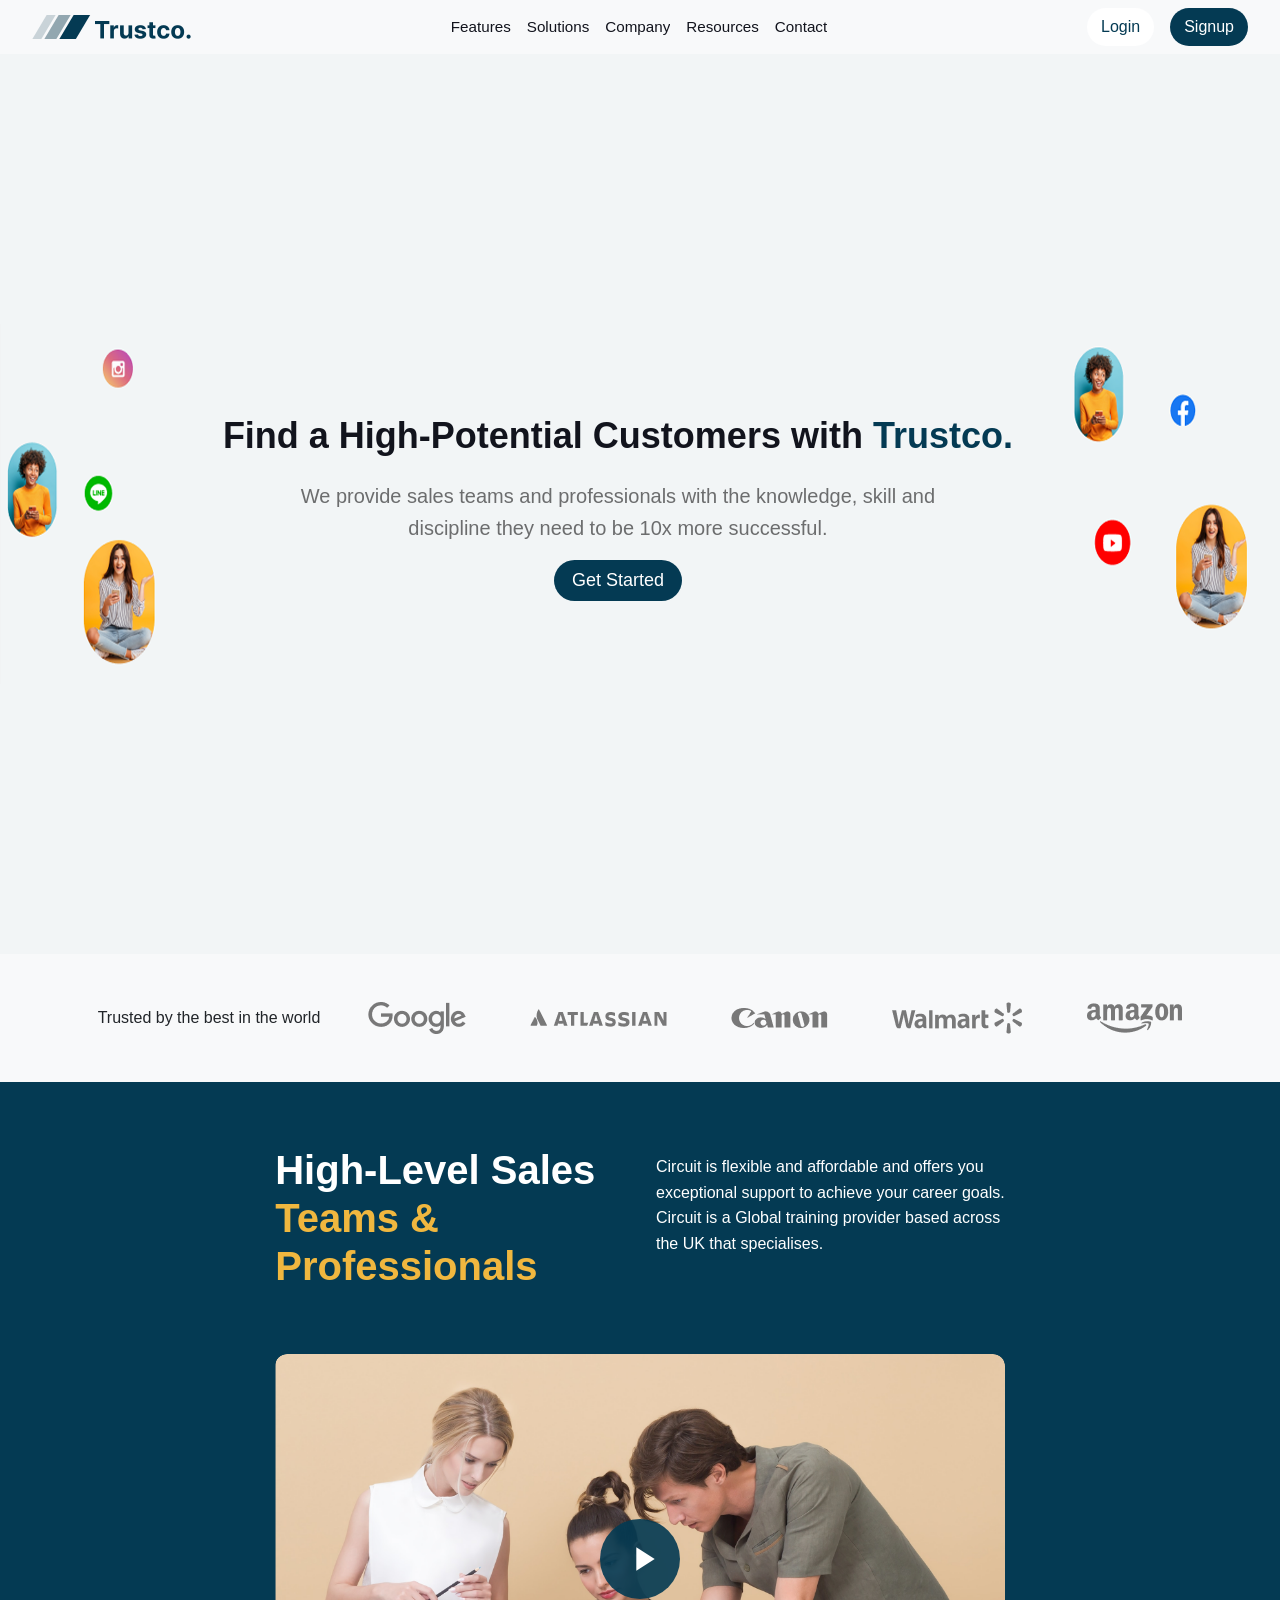
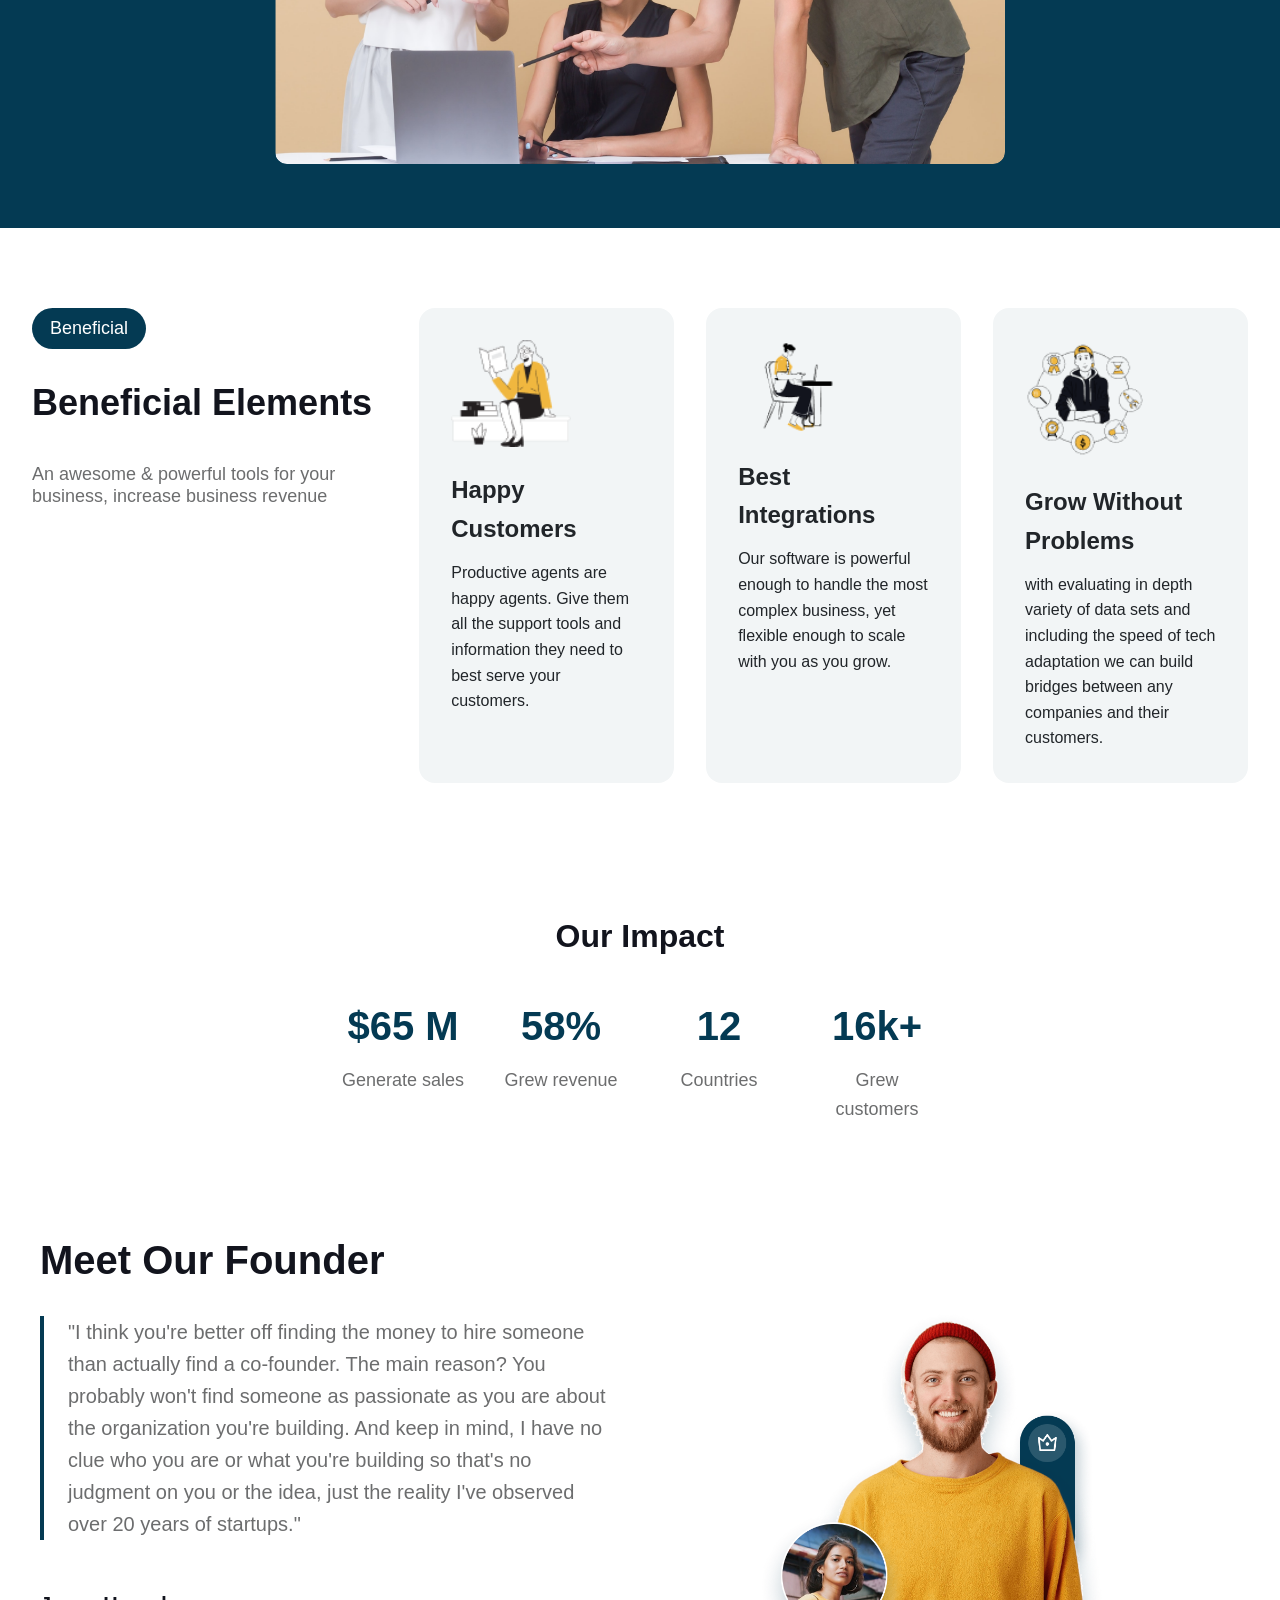
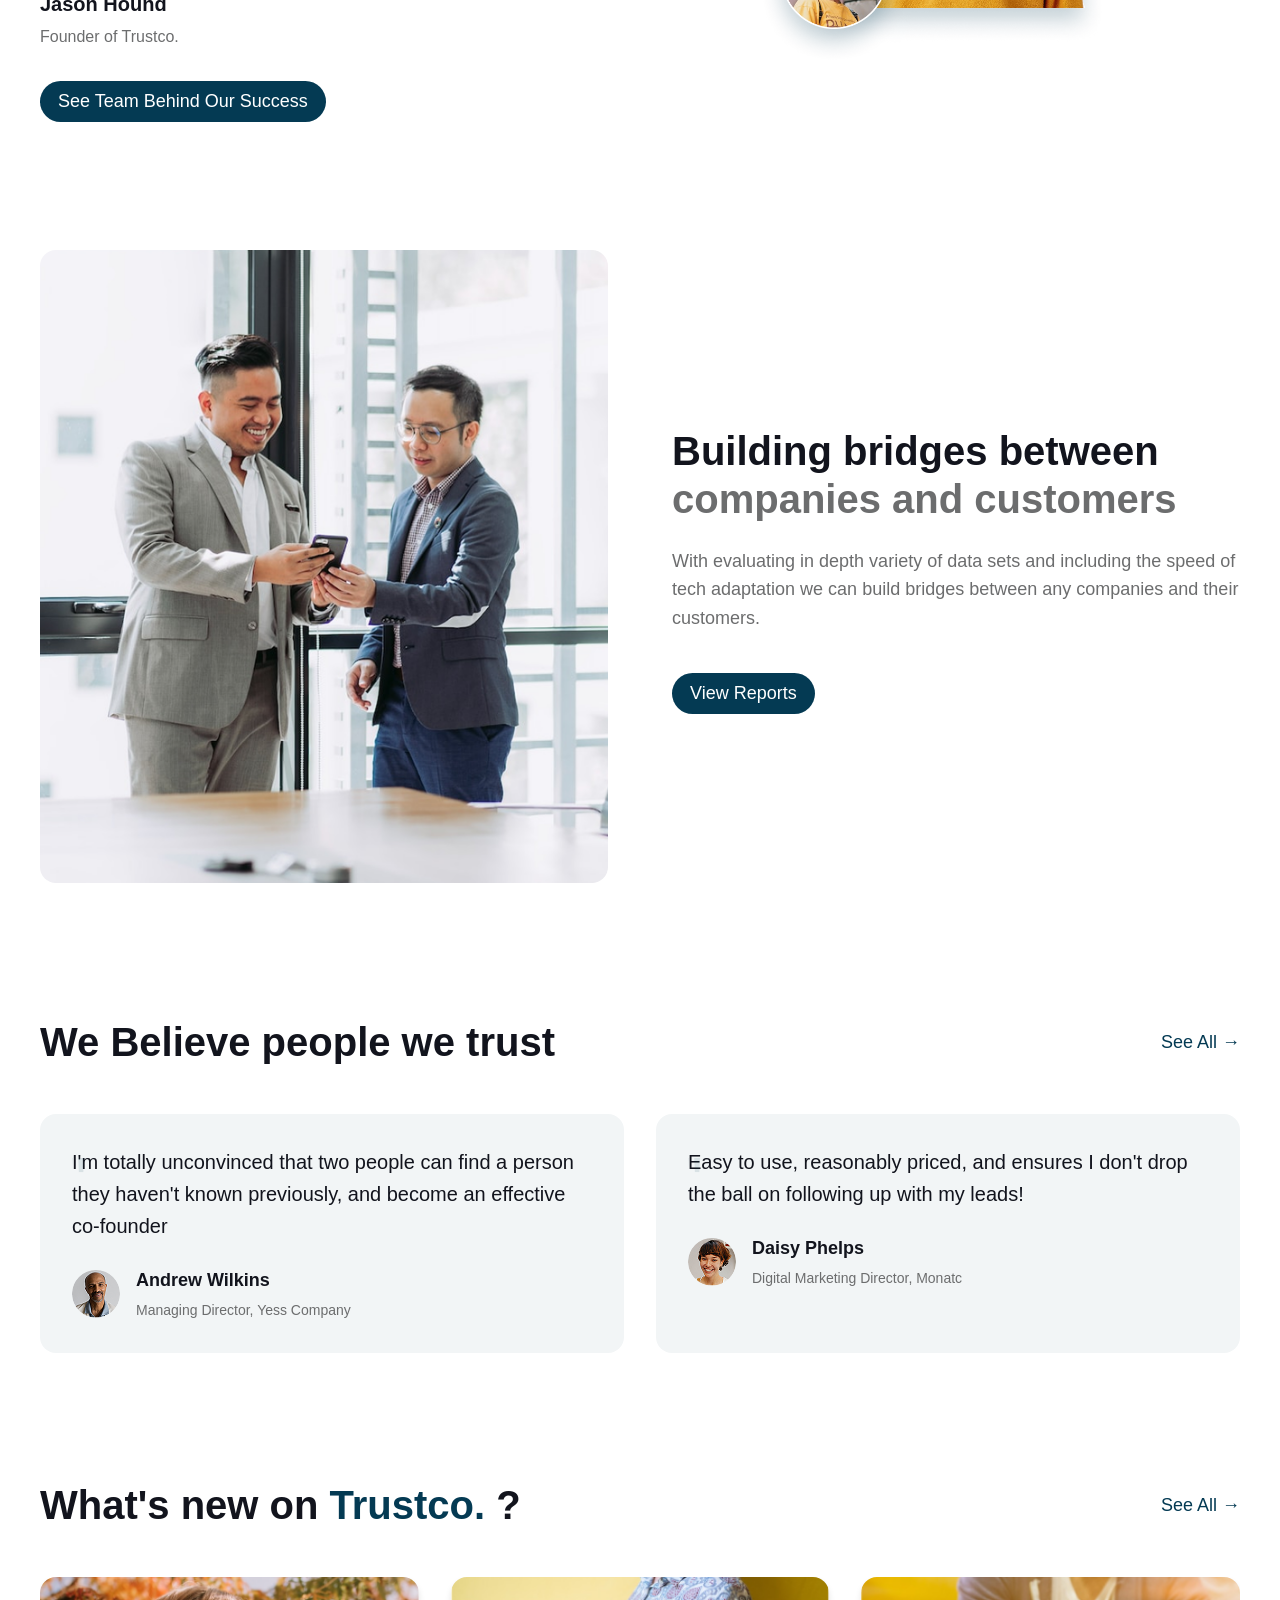
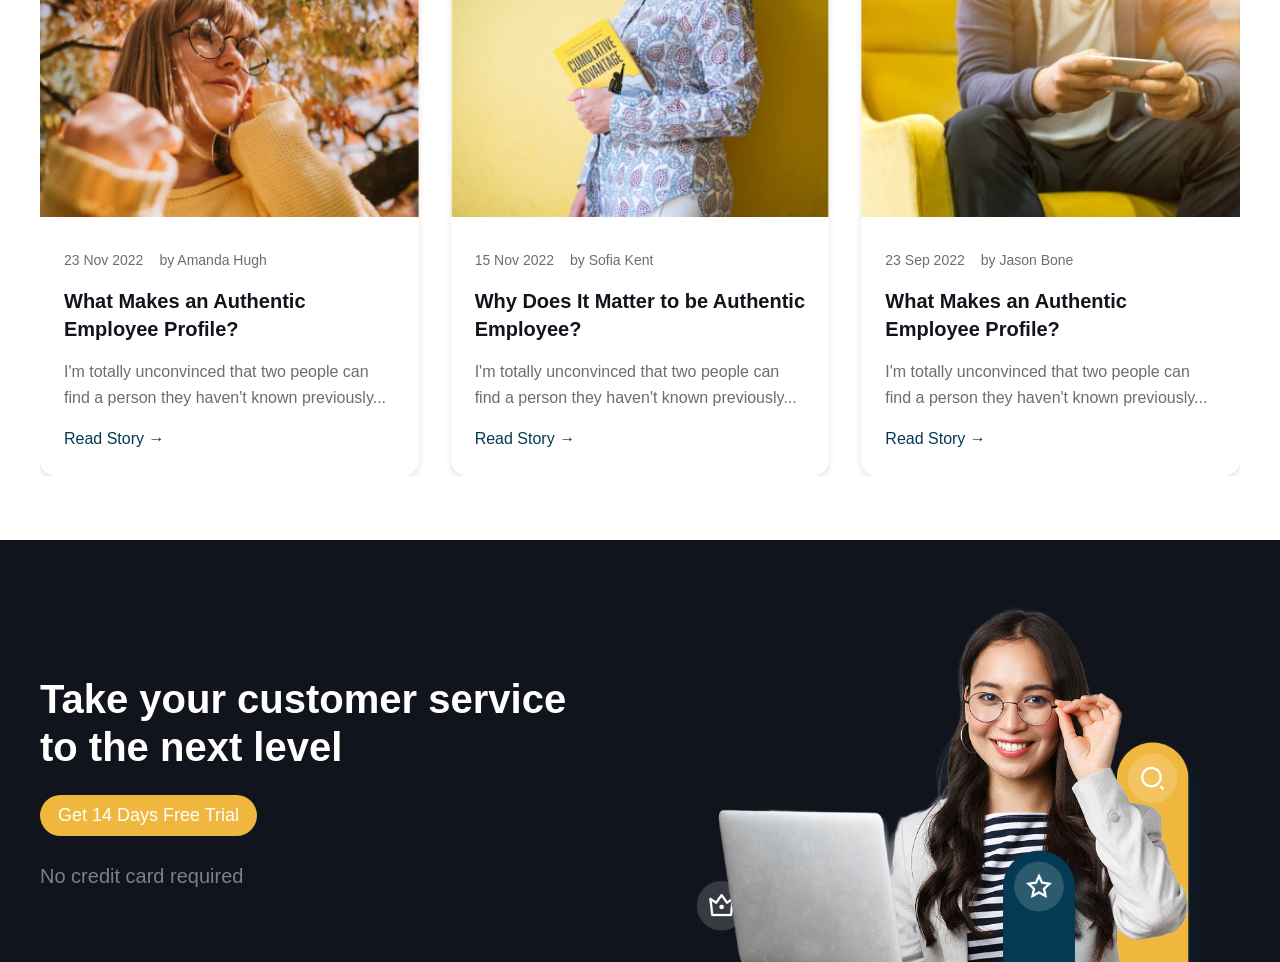
==== commit 02f6f332: "add: cta banner section added" ====
--- a/index.html
+++ b/index.html
@@ -313,6 +313,18 @@
                 </article>
             </div>
         </section>
+        <section id="cta-banner">
+            <div class="cta-content">
+                <div class="cta-text">
+                    <h2>Take your customer service to the next level</h2>
+                    <button class="special-button">Get 14 Days Free Trial</button>
+                    <p>No credit card required</p>
+                </div>
+                <div class="cta-image">
+                    <img src="assets/cta-banner-girl.png" alt="Customer service representative">
+                </div>
+            </div>
+        </section>
     </main>
     <footer></footer>
 
--- a/style.css
+++ b/style.css
@@ -1301,6 +1301,7 @@
     border-radius: 1rem;
     overflow: hidden;
     transition: transform 0.3s ease;
+    box-shadow: 0 4px 6px rgba(0, 0, 0, 0.1);
 }
 
 .blog-card:hover {
@@ -1396,11 +1397,108 @@
     }
 
     .blog-card {
-        min-width: 280px;
+        /* min-width: 280px; */
+        max-width: 90%;
         flex-shrink: 0;
     }
 
     .blog-card img {
         height: 200px;
     }
+}
+
+/* CTA Banner Section Styles */
+#cta-banner {
+    padding: 4rem 2rem 0 2rem;
+    background: #12141D;
+    overflow: hidden;
+}
+
+.cta-content {
+    max-width: 1200px;
+    margin: 0 auto;
+    display: flex;
+    align-items: center;
+    justify-content: space-between;
+    gap: 4rem;
+}
+
+.cta-text {
+    flex: 1;
+    display: flex;
+    flex-direction: column;
+    gap: 1.5rem;
+}
+
+.cta-text h2 {
+    font-size: 2.5rem;
+    color: white;
+    line-height: 1.2;
+}
+
+.cta-text p {
+    color: #ffffff75;
+    font-size: 1.25rem;
+    margin: 0;
+}
+
+.cta-text .special-button {
+    background-color: #F0B73F;
+    color: white;
+    
+    &:hover {
+        background-color: #F0B71F;
+    }
+}
+
+.cta-image {
+    flex: 1;
+    display: flex;
+    justify-content: center;
+    align-items: center;
+}
+
+.cta-image img {
+    max-width: 100%;
+    height: auto;
+    object-fit: cover;
+}
+
+/* Responsive styles */
+@media screen and (max-width: 1024px) {
+    .cta-text h2 {
+        font-size: 2rem;
+    }
+
+    .cta-text p {
+        font-size: 1.125rem;
+    }
+}
+
+@media screen and (max-width: 768px) {
+    #cta-banner {
+        padding: 3rem 1rem;
+    }
+
+    .cta-content {
+        flex-direction: column-reverse;
+        gap: 2rem;
+        text-align: center;
+    }
+
+    .cta-text {
+        align-items: center;
+    }
+
+    .cta-text h2 {
+        font-size: 1.75rem;
+    }
+
+    .cta-text p {
+        font-size: 1rem;
+    }
+
+    .cta-image img {
+        max-width: 80%;
+    }
 }
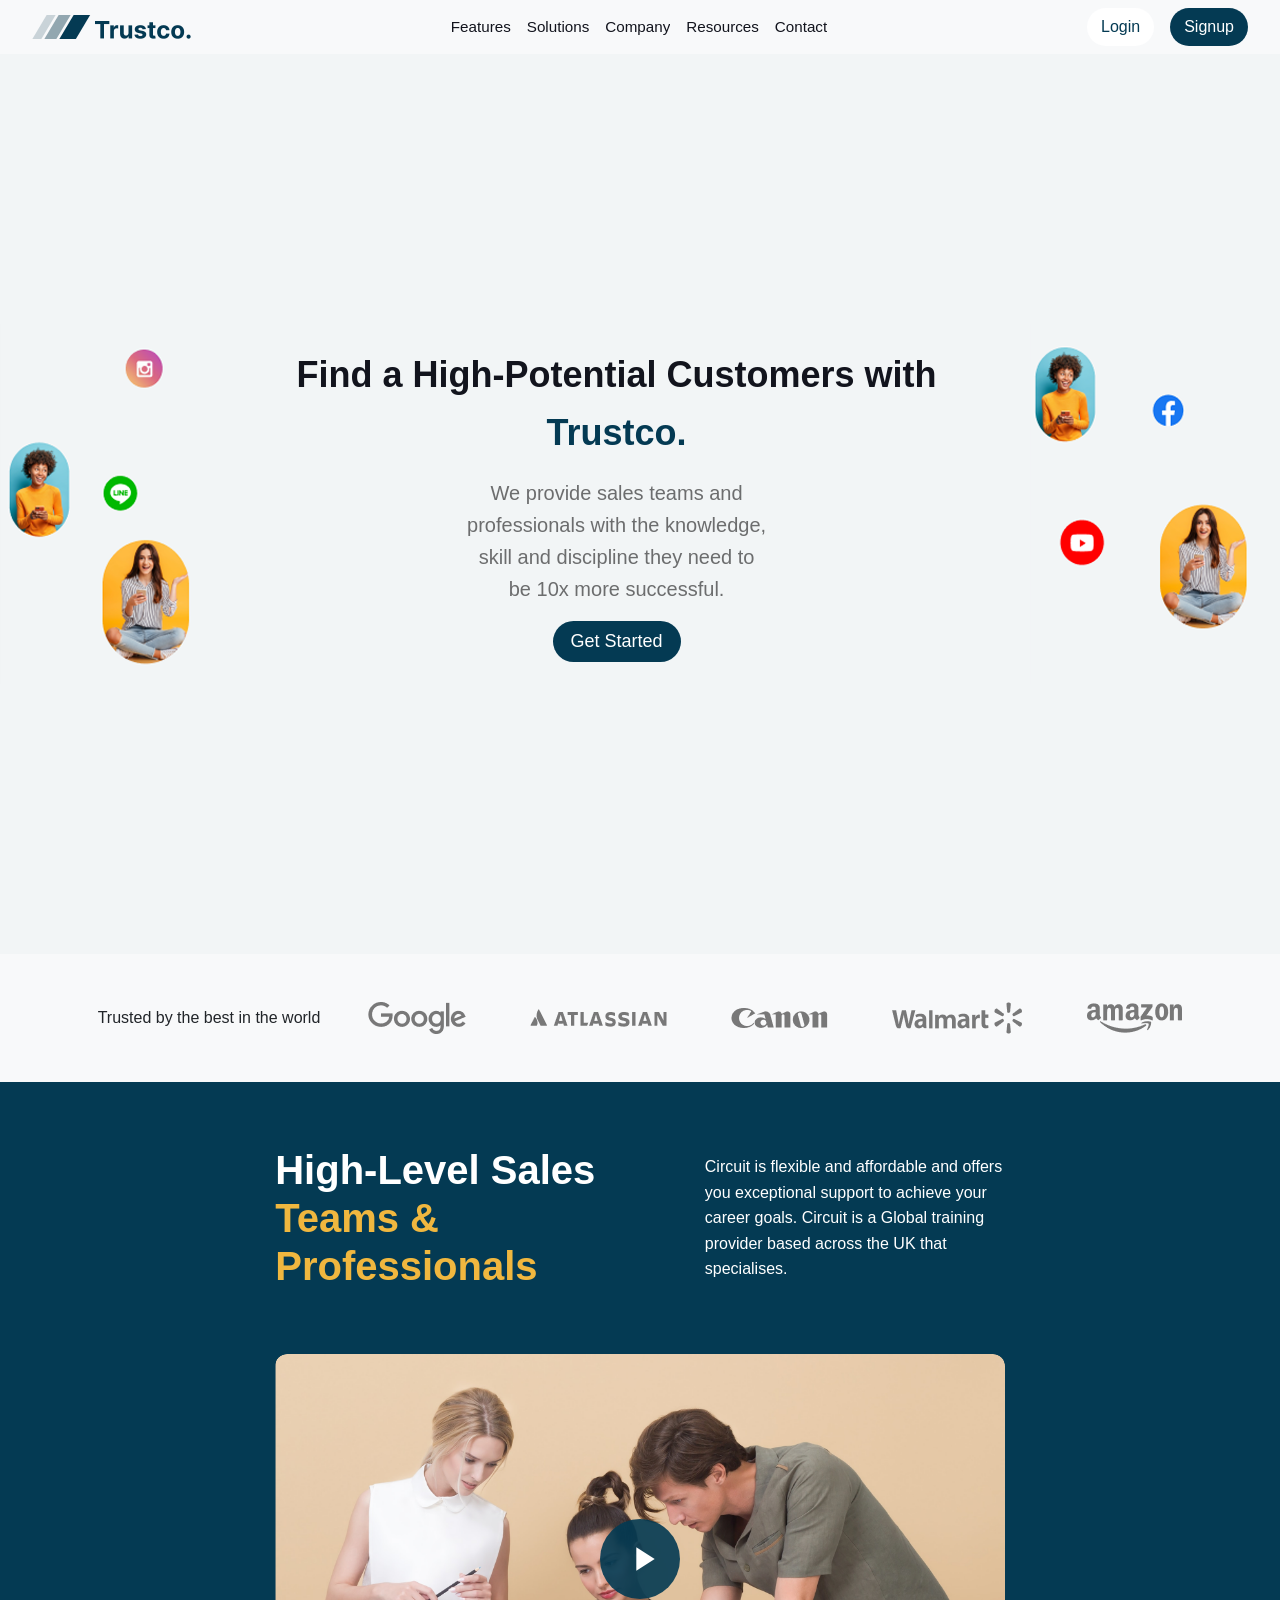
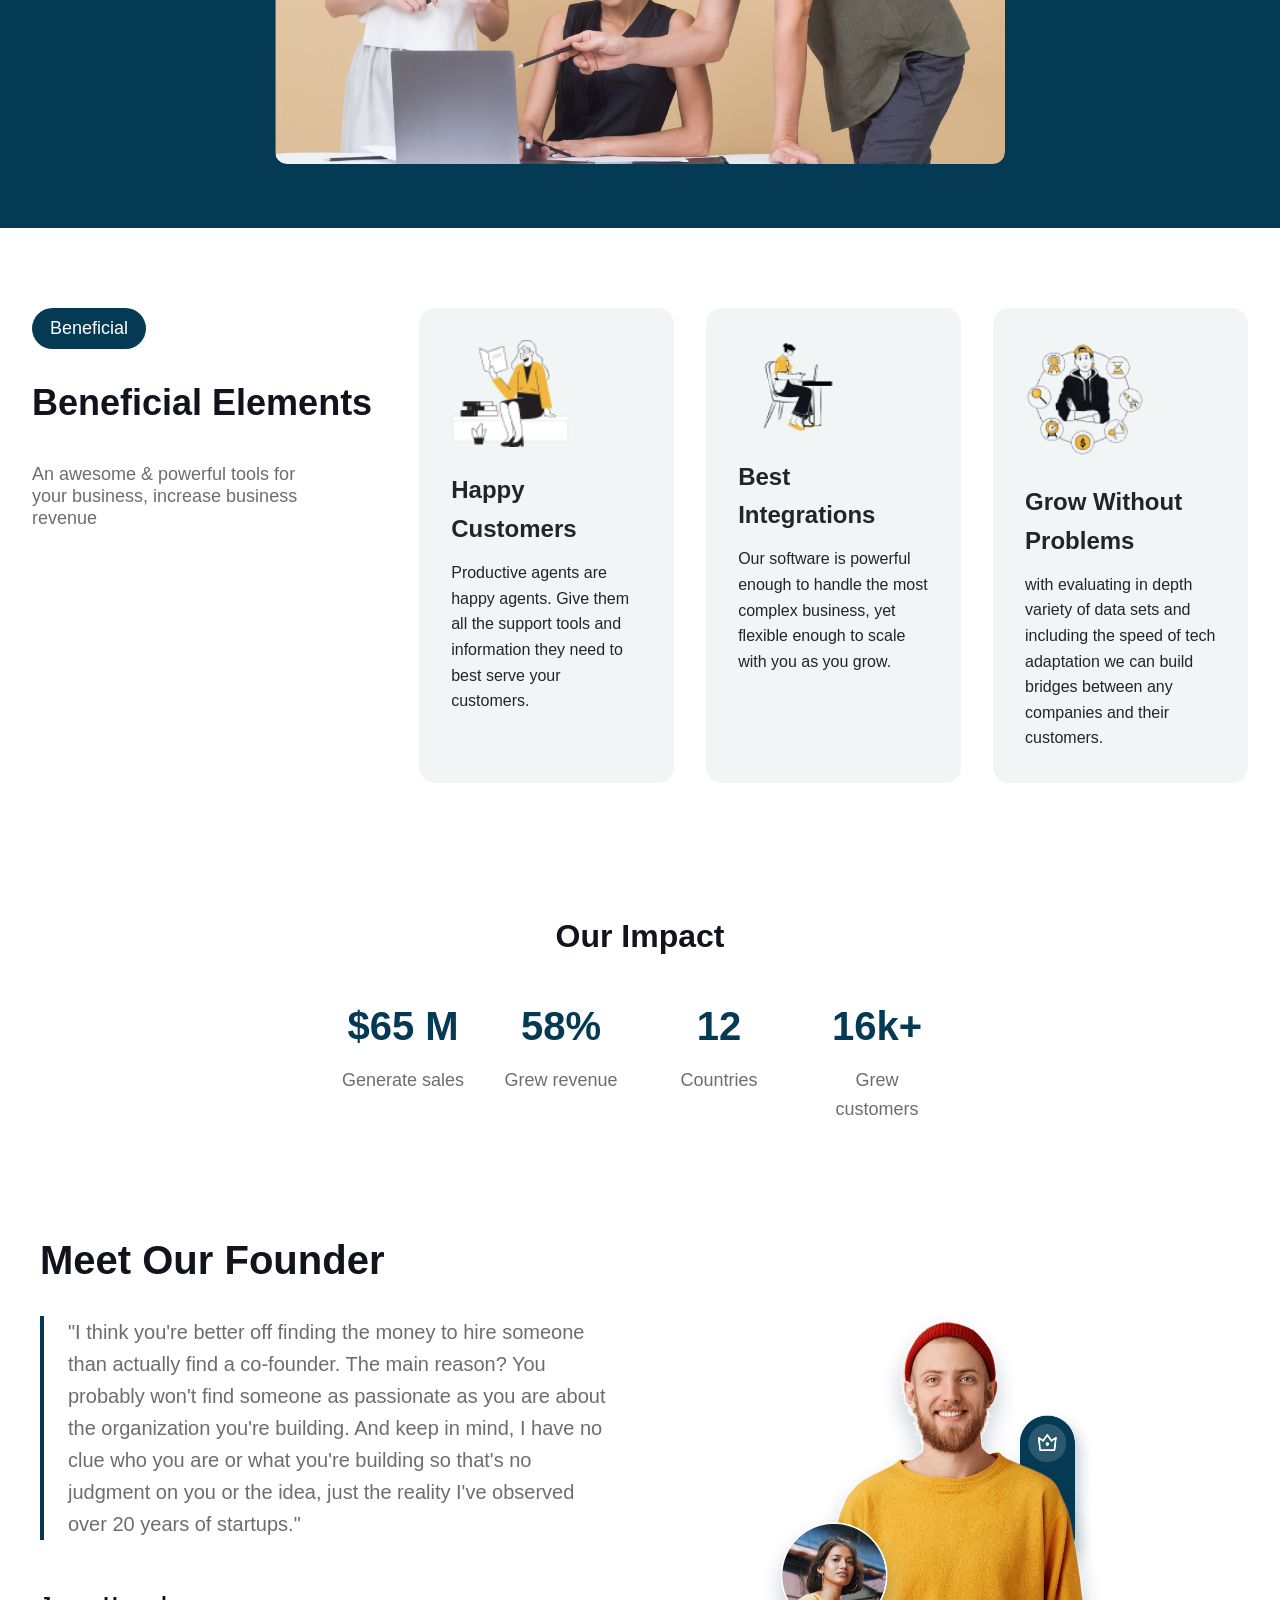
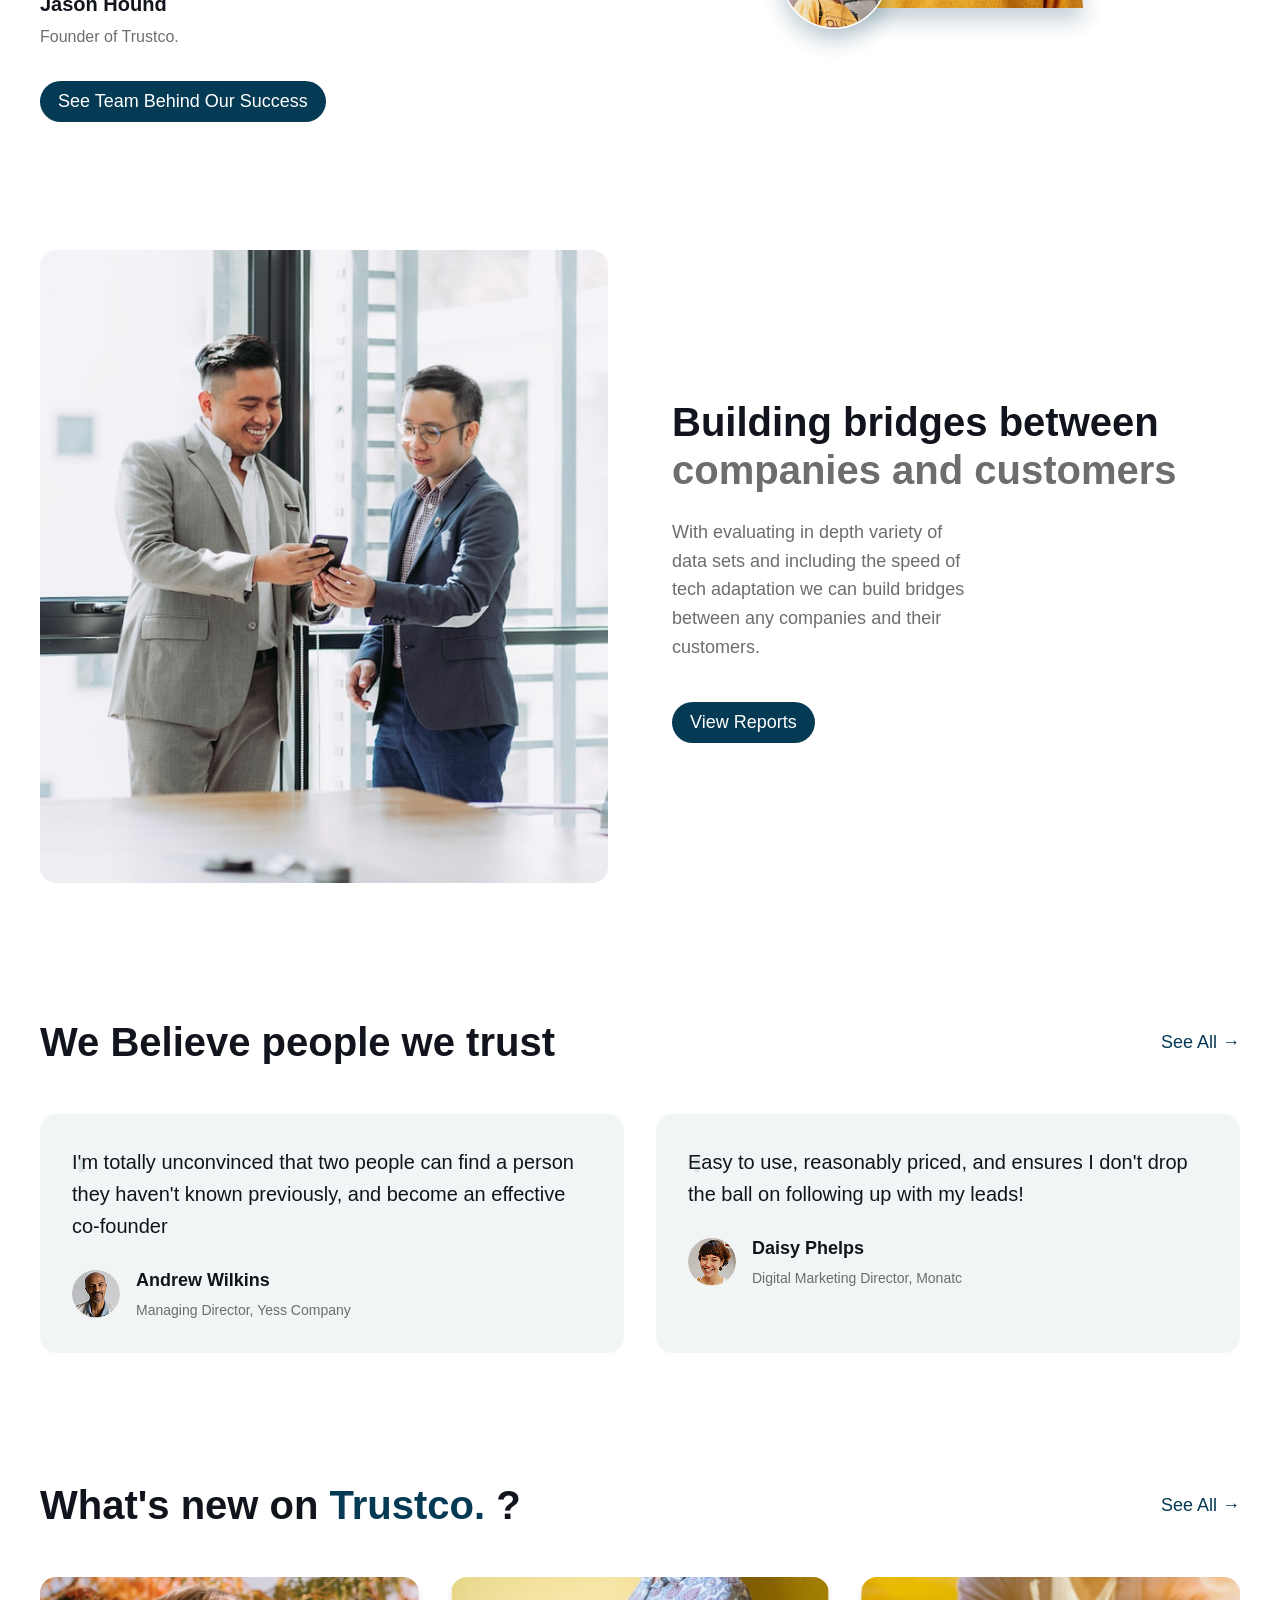
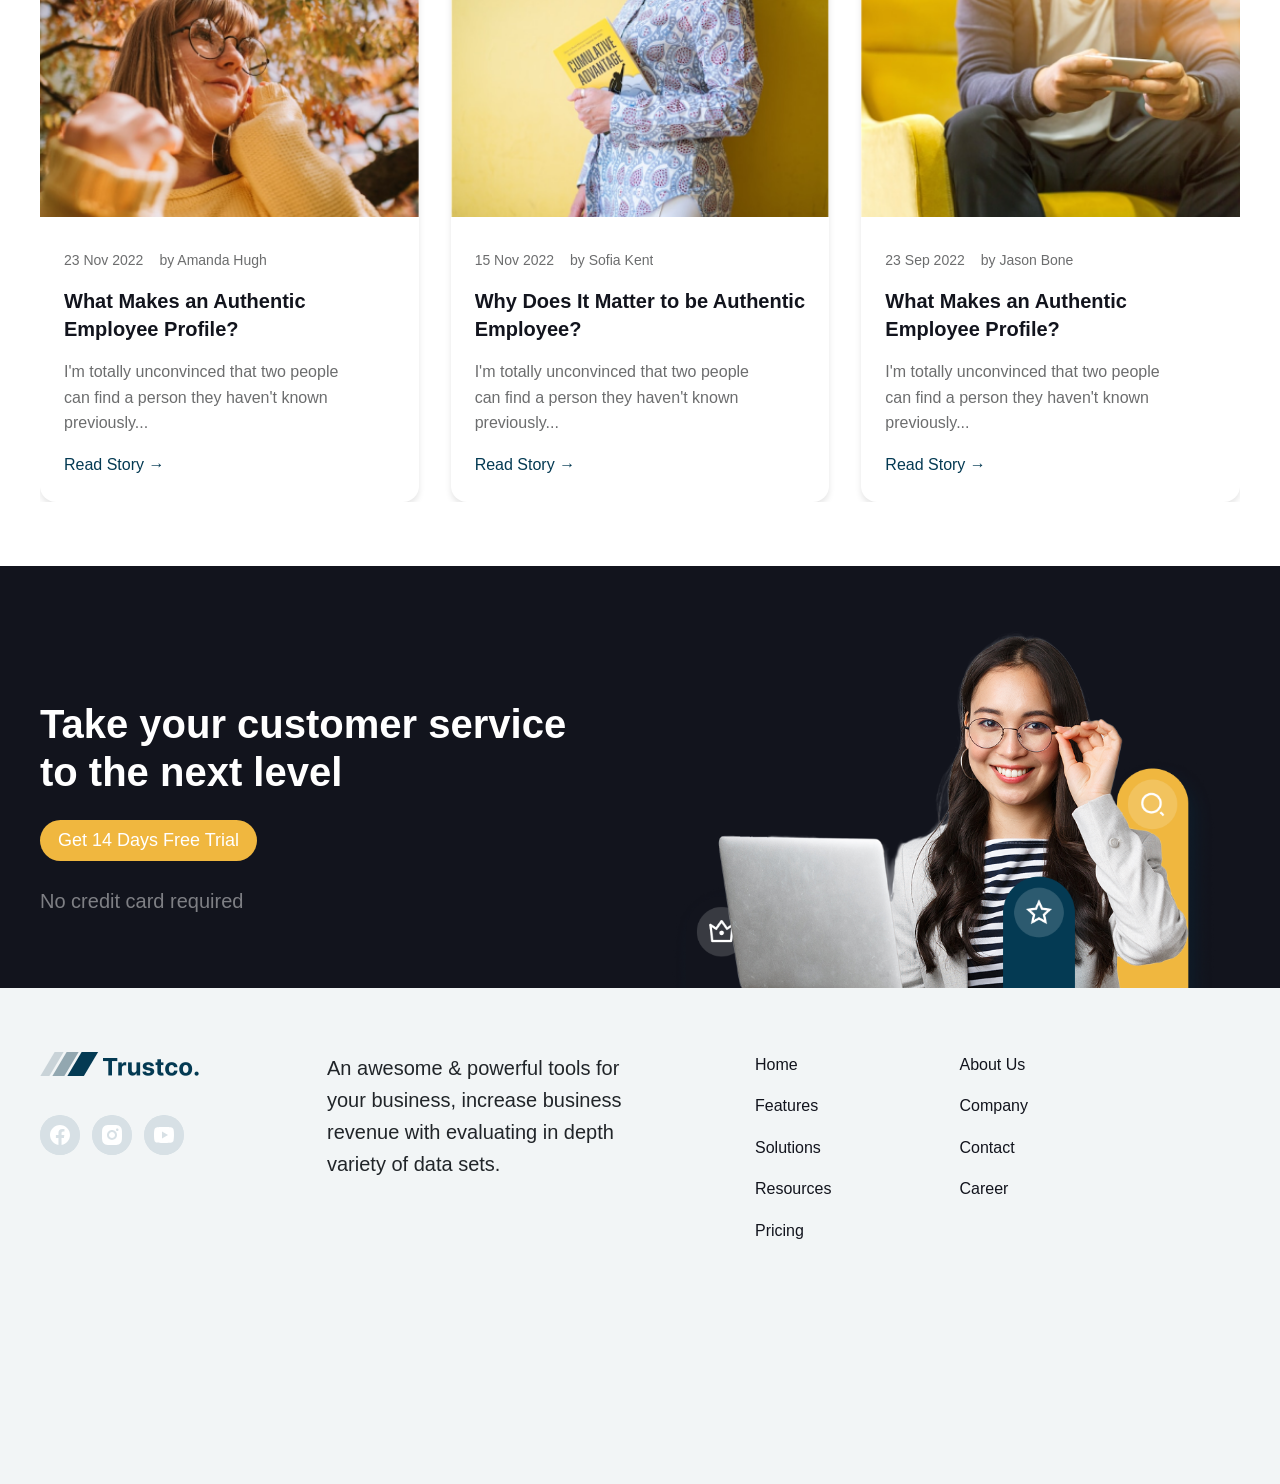
==== commit e983c793: "add: footer section added" ====
--- a/index.html
+++ b/index.html
@@ -37,7 +37,7 @@
             </li>
             <li>
                 <nav>
-                    <a href="resources">
+                    <a href="#resources">
                         Resources
                     </a>
                 </nav>
@@ -326,24 +326,102 @@
             </div>
         </section>
     </main>
-    <footer></footer>
-
-    <!-- Add JavaScript before closing body tag -->
-    <script>
-        document.addEventListener('DOMContentLoaded', function () {
-            const menuButton = document.querySelector('header svg');
-            const mobileMenu = document.querySelector('.mobile-menu');
-            const overlay = document.querySelector('.mobile-overlay');
-
-            function toggleMenu() {
-                mobileMenu.classList.toggle('active');
-                overlay.classList.toggle('active');
-            }
-
-            menuButton.addEventListener('click', toggleMenu);
-            overlay.addEventListener('click', toggleMenu);
-        });
-    </script>
+    <footer>
+        <div class="footer-content">
+            <div class="footer-main">
+                <div class="footer-brand">
+                    <img src="assets/logo.png" alt="trustco." class="footer-logo">
+                    <div class="social-links">
+                        <a href="#" aria-label="Facebook"><svg width="40" height="40" viewBox="0 0 40 40" fill="none"
+                                xmlns="http://www.w3.org/2000/svg">
+                                <rect width="40" height="40" rx="20" fill="#D7E0E5" />
+                                <g clip-path="url(#clip0_1_573)">
+                                    <path
+                                        d="M20 10C14.477 10 10 14.477 10 20C10 24.991 13.657 29.128 18.438 29.879V22.89H15.898V20H18.438V17.797C18.438 15.291 19.93 13.907 22.215 13.907C23.309 13.907 24.453 14.102 24.453 14.102V16.562H23.193C21.95 16.562 21.563 17.333 21.563 18.124V20H24.336L23.893 22.89H21.563V29.879C26.343 29.129 30 24.99 30 20C30 14.477 25.523 10 20 10Z"
+                                        fill="white" />
+                                </g>
+                                <defs>
+                                    <clipPath id="clip0_1_573">
+                                        <rect width="24" height="24" fill="white" transform="translate(8 8)" />
+                                    </clipPath>
+                                </defs>
+                            </svg>
+                        </a>
+                        <a href="#" aria-label="Instagram"><svg width="40" height="40" viewBox="0 0 40 40" fill="none"
+                                xmlns="http://www.w3.org/2000/svg">
+                                <rect width="40" height="40" rx="20" fill="#D7E0E5" />
+                                <g clip-path="url(#clip0_1_575)">
+                                    <path
+                                        d="M20 10C22.717 10 23.056 10.01 24.122 10.06C25.187 10.11 25.912 10.277 26.55 10.525C27.21 10.779 27.766 11.123 28.322 11.678C28.8305 12.1779 29.224 12.7826 29.475 13.45C29.722 14.087 29.89 14.813 29.94 15.878C29.987 16.944 30 17.283 30 20C30 22.717 29.99 23.056 29.94 24.122C29.89 25.187 29.722 25.912 29.475 26.55C29.2247 27.2178 28.8311 27.8226 28.322 28.322C27.822 28.8303 27.2173 29.2238 26.55 29.475C25.913 29.722 25.187 29.89 24.122 29.94C23.056 29.987 22.717 30 20 30C17.283 30 16.944 29.99 15.878 29.94C14.813 29.89 14.088 29.722 13.45 29.475C12.7823 29.2245 12.1775 28.8309 11.678 28.322C11.1694 27.8222 10.7759 27.2175 10.525 26.55C10.277 25.913 10.11 25.187 10.06 24.122C10.013 23.056 10 22.717 10 20C10 17.283 10.01 16.944 10.06 15.878C10.11 14.812 10.277 14.088 10.525 13.45C10.7752 12.7822 11.1688 12.1773 11.678 11.678C12.1777 11.1692 12.7824 10.7757 13.45 10.525C14.088 10.277 14.812 10.11 15.878 10.06C16.944 10.013 17.283 10 20 10ZM20 15C18.6739 15 17.4021 15.5268 16.4645 16.4645C15.5268 17.4021 15 18.6739 15 20C15 21.3261 15.5268 22.5979 16.4645 23.5355C17.4021 24.4732 18.6739 25 20 25C21.3261 25 22.5979 24.4732 23.5355 23.5355C24.4732 22.5979 25 21.3261 25 20C25 18.6739 24.4732 17.4021 23.5355 16.4645C22.5979 15.5268 21.3261 15 20 15ZM26.5 14.75C26.5 14.4185 26.3683 14.1005 26.1339 13.8661C25.8995 13.6317 25.5815 13.5 25.25 13.5C24.9185 13.5 24.6005 13.6317 24.3661 13.8661C24.1317 14.1005 24 14.4185 24 14.75C24 15.0815 24.1317 15.3995 24.3661 15.6339C24.6005 15.8683 24.9185 16 25.25 16C25.5815 16 25.8995 15.8683 26.1339 15.6339C26.3683 15.3995 26.5 15.0815 26.5 14.75ZM20 17C20.7956 17 21.5587 17.3161 22.1213 17.8787C22.6839 18.4413 23 19.2044 23 20C23 20.7956 22.6839 21.5587 22.1213 22.1213C21.5587 22.6839 20.7956 23 20 23C19.2044 23 18.4413 22.6839 17.8787 22.1213C17.3161 21.5587 17 20.7956 17 20C17 19.2044 17.3161 18.4413 17.8787 17.8787C18.4413 17.3161 19.2044 17 20 17Z"
+                                        fill="white" />
+                                </g>
+                                <defs>
+                                    <clipPath id="clip0_1_575">
+                                        <rect width="24" height="24" fill="white" transform="translate(8 8)" />
+                                    </clipPath>
+                                </defs>
+                            </svg>
+                        </a>
+                        <a href="#" aria-label="YouTube">
+                            <svg width="40" height="40" viewBox="0 0 40 40" fill="none"
+                                xmlns="http://www.w3.org/2000/svg">
+                                <rect width="40" height="40" rx="20" fill="#D7E0E5" />
+                                <g clip-path="url(#clip0_1_577)">
+                                    <path
+                                        d="M29.543 14.498C30 16.28 30 20 30 20C30 20 30 23.72 29.543 25.502C29.289 26.487 28.546 27.262 27.605 27.524C25.896 28 20 28 20 28C20 28 14.107 28 12.395 27.524C11.45 27.258 10.708 26.484 10.457 25.502C10 23.72 10 20 10 20C10 20 10 16.28 10.457 14.498C10.711 13.513 11.454 12.738 12.395 12.476C14.107 12 20 12 20 12C20 12 25.896 12 27.605 12.476C28.55 12.742 29.292 13.516 29.543 14.498ZM18 23.5L24 20L18 16.5V23.5Z"
+                                        fill="white" />
+                                </g>
+                                <defs>
+                                    <clipPath id="clip0_1_577">
+                                        <rect width="24" height="24" fill="white" transform="translate(8 8)" />
+                                    </clipPath>
+                                </defs>
+                            </svg>
+
+                        </a>
+                    </div>
+                </div>
+                <p>An awesome & powerful tools for your business, increase business revenue with evaluating in depth
+                    variety of data sets.</p>
+                <nav class="footer-nav">
+                    <ul>
+                        <li><a href="#home">Home</a></li>
+                        <li><a href="#features">Features</a></li>
+                        <li>
+                            <a href="#solutions">Solutions</a>
+                        </li>
+                        <li>
+                            <a href="#resources">Resources</a>
+                        </li>
+                        <li><a href="#pricing">Pricing</a></li>
+                    </ul>
+                    <ul>
+                        <li><a href="#about">About Us</a></li>
+                        <li><a href="#company">Company</a></li>
+                        <li><a href="#contact">Contact</a></li>
+                        <li><a href="#career">Career</a></li>
+                    </ul>
+                </nav>
+            </div>
+        </div>
+        <footer></footer>
+
+        <!-- Add JavaScript before closing body tag -->
+        <script>
+            document.addEventListener('DOMContentLoaded', function () {
+                const menuButton = document.querySelector('header svg');
+                const mobileMenu = document.querySelector('.mobile-menu');
+                const overlay = document.querySelector('.mobile-overlay');
+
+                function toggleMenu() {
+                    mobileMenu.classList.toggle('active');
+                    overlay.classList.toggle('active');
+                }
+
+                menuButton.addEventListener('click', toggleMenu);
+                overlay.addEventListener('click', toggleMenu);
+            });
+        </script>
 </body>
 
 </html>
--- a/style.css
+++ b/style.css
@@ -1477,11 +1477,11 @@
 
 @media screen and (max-width: 768px) {
     #cta-banner {
-        padding: 3rem 1rem;
+        padding: 3rem 1rem 0 1rem;
     }
 
     .cta-content {
-        flex-direction: column-reverse;
+        flex-direction: column;
         gap: 2rem;
         text-align: center;
     }
@@ -1501,4 +1501,93 @@
     .cta-image img {
         max-width: 80%;
     }
+}
+
+/* Footer Styles */
+footer {
+    background-color: #F2F5F6;
+    padding: 4rem 2rem;
+}
+
+.footer-content {
+    max-width: 1200px;
+    margin: 0 auto;
+}
+
+.footer-main {
+    display: flex;
+    gap: 8rem;
+    margin-bottom: 2rem;
+}
+
+.footer-brand {
+    max-width: 280px;
+}
+
+p{
+    max-width: 300px;
+}
+
+.footer-logo {
+    height: 1.5rem;
+    margin-bottom: 2rem;
+}
+
+.social-links {
+    display: flex;
+    gap: 0.75rem;
+    margin-bottom: 1.5rem;
+}
+
+.social-links a {
+    display: flex;
+    align-items: center;
+    justify-content: center;
+    width: 40px;
+    height: 40px;
+    border-radius: 50%;
+    background-color: #D7E0E5;
+    transition: all 0.3s ease;
+}
+
+.social-links a:hover {
+    background-color: #043A53;
+}
+
+.social-links svg {
+    width: 40px;
+    height: 40px;
+}
+
+.footer-brand p {
+    color: #6c6d6e;
+    font-size: 1rem;
+    line-height: 1.6;
+}
+
+.footer-nav {
+    display: flex;
+    gap: 8rem;
+}
+
+.footer-nav ul {
+    list-style: none;
+    padding: 0;
+    margin: 0;
+}
+
+.footer-nav ul li {
+    margin-bottom: 1rem;
+}
+
+.footer-nav ul li a {
+    color: #12141D;
+    text-decoration: none;
+    font-size: 1rem;
+    font-weight: 500;
+    transition: color 0.3s ease;
+}
+
+.footer-nav ul li a:hover {
+    color: #043A53;
 }
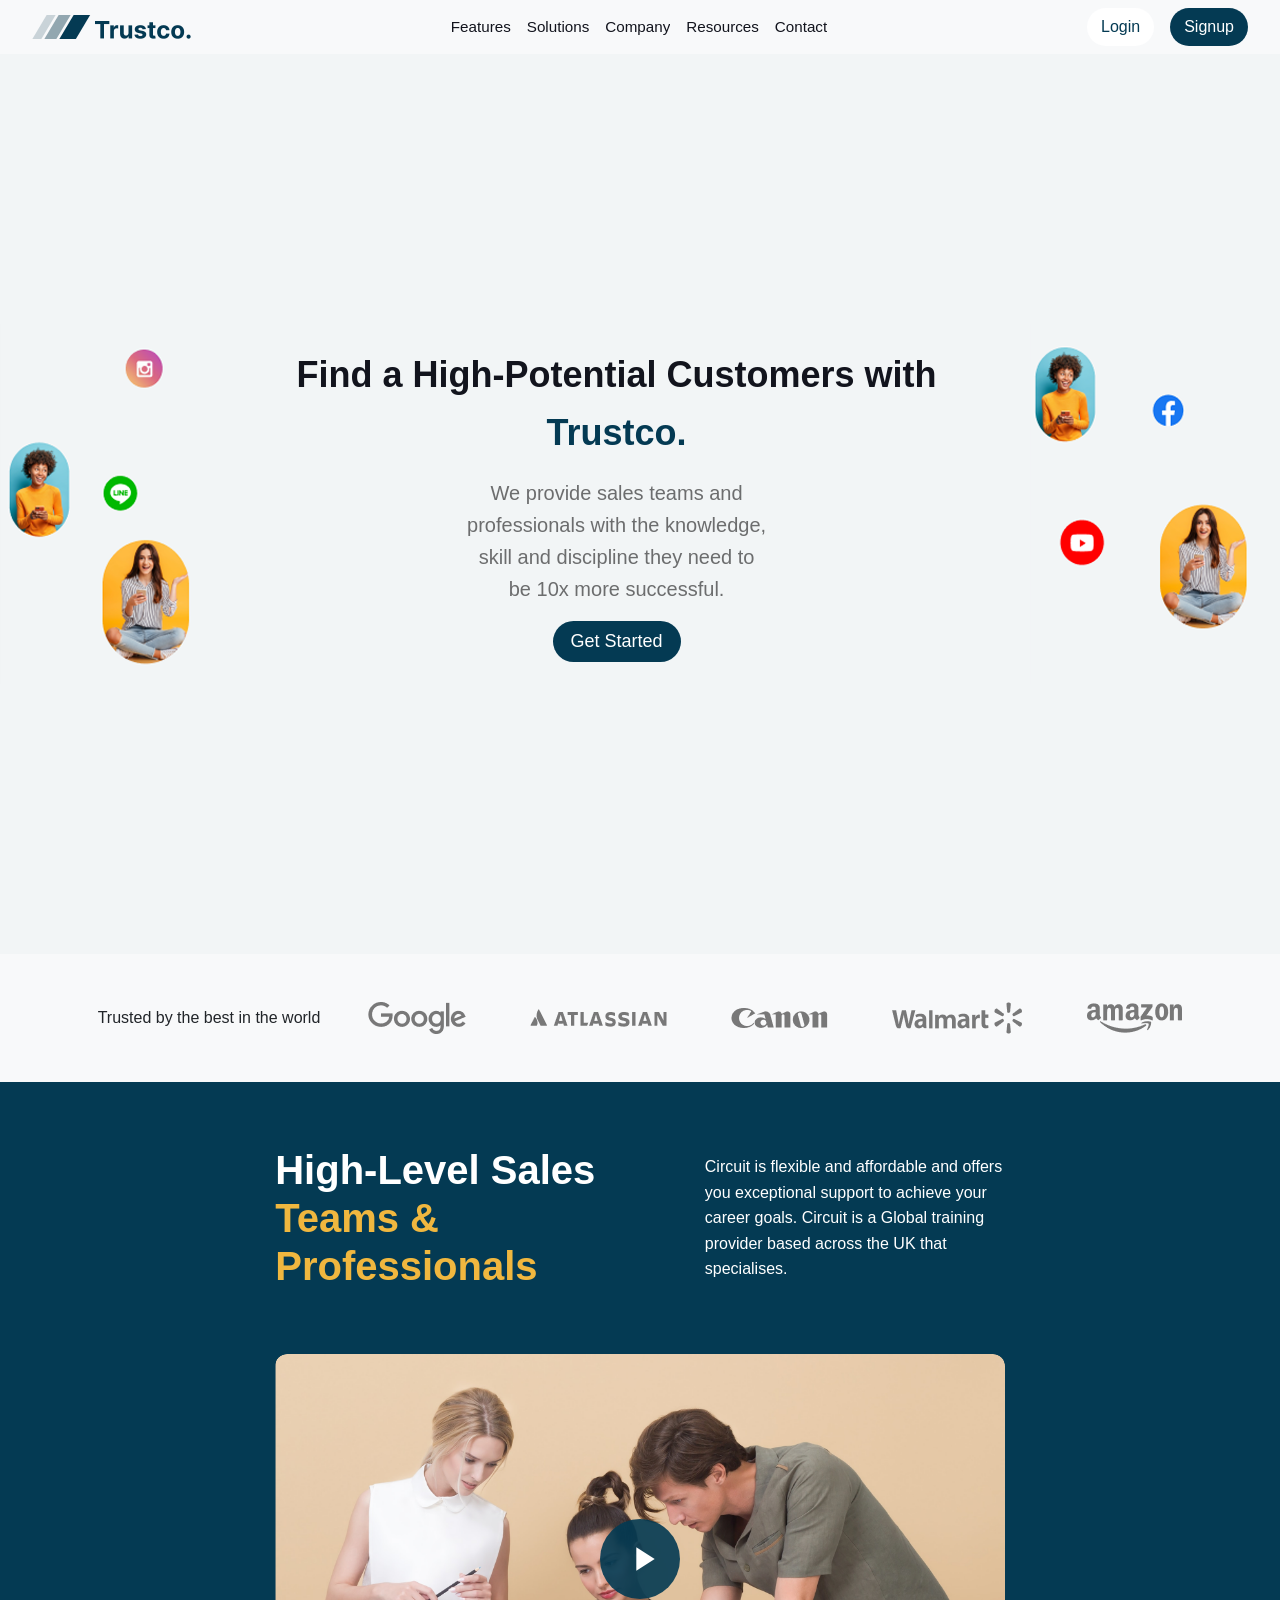
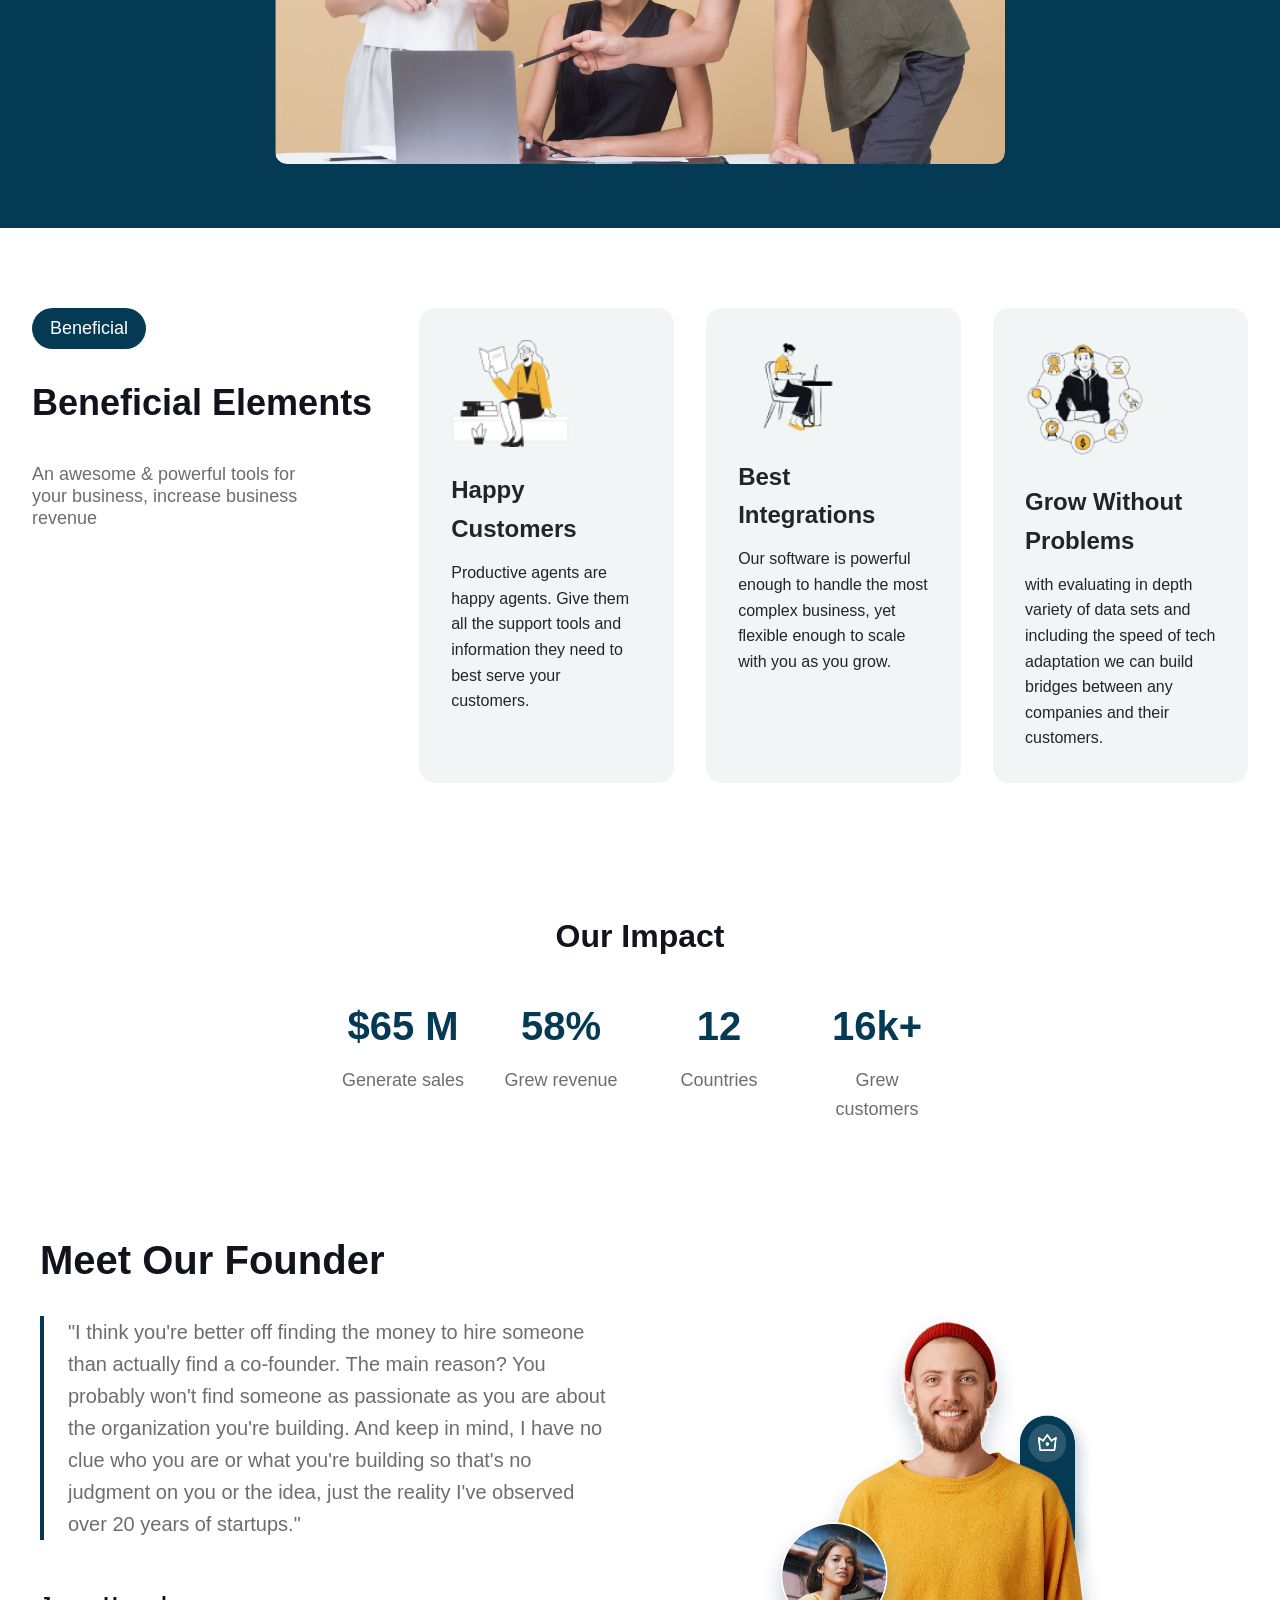
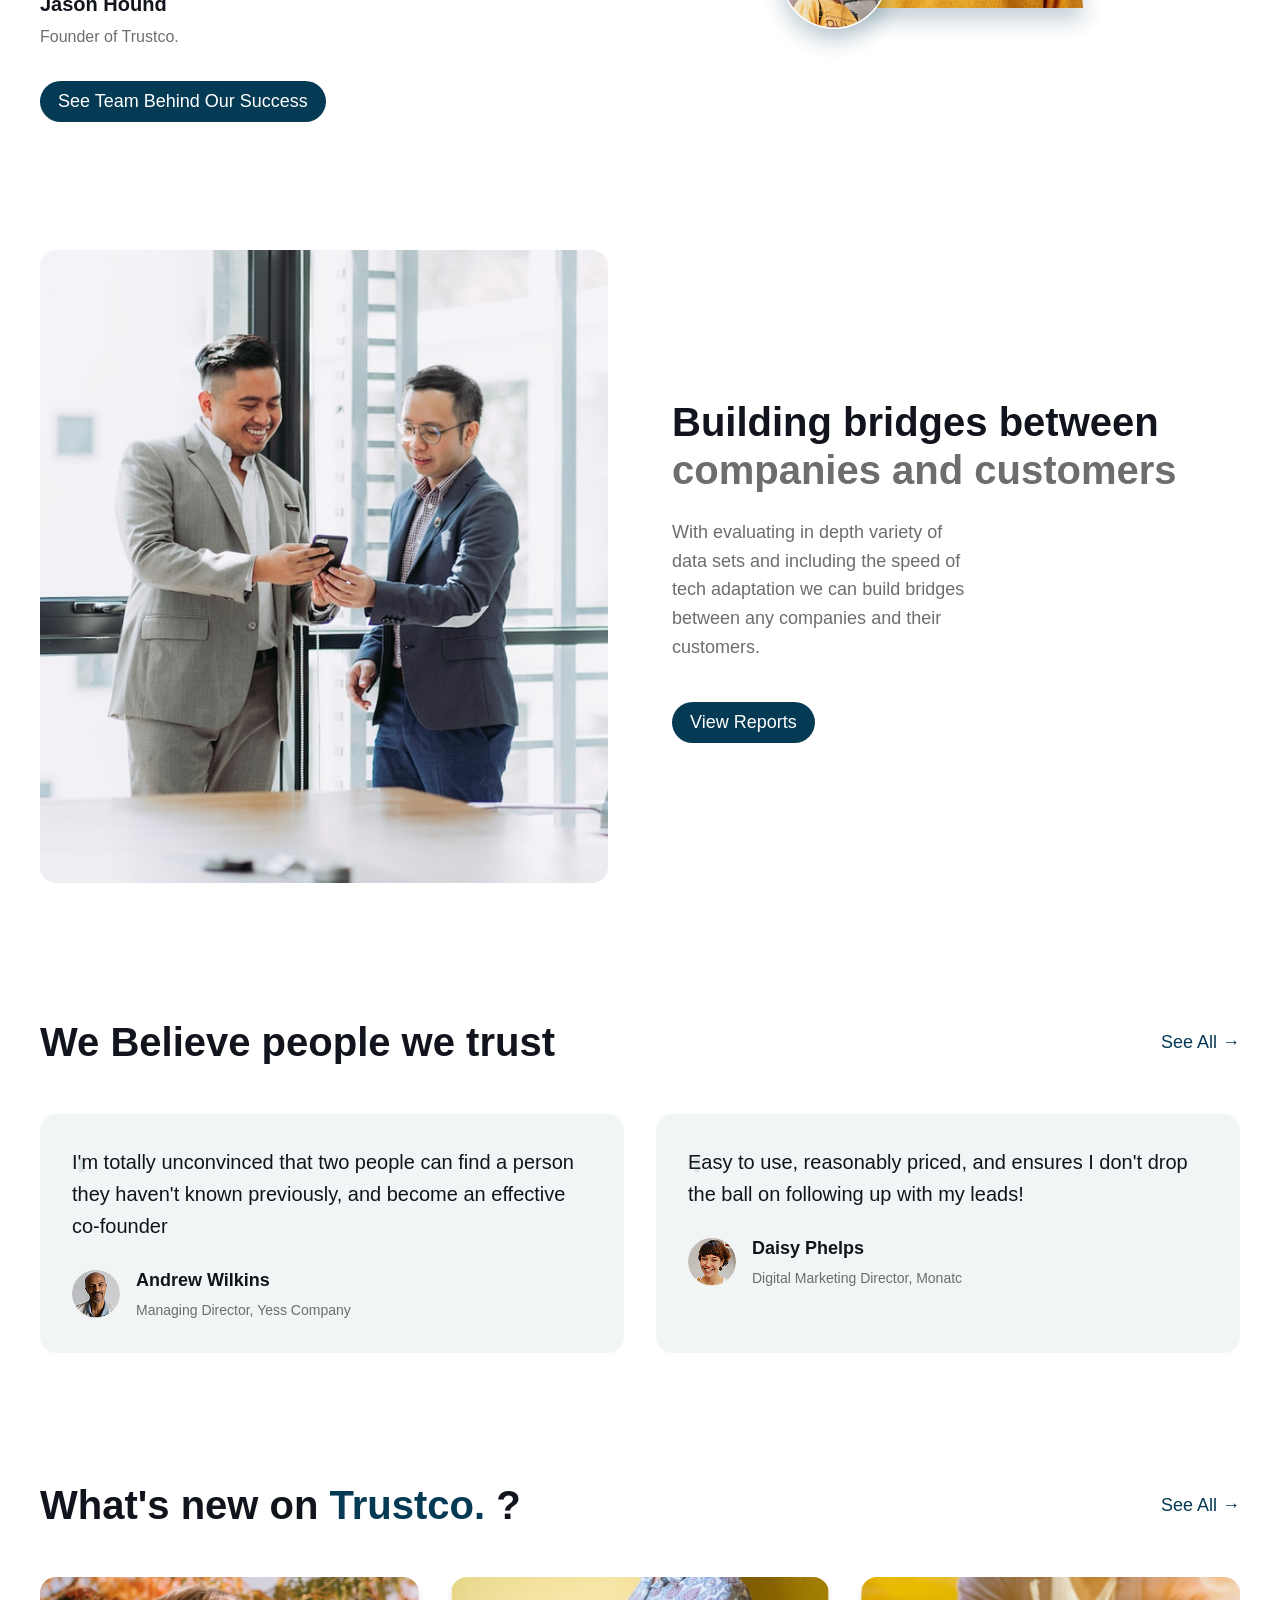
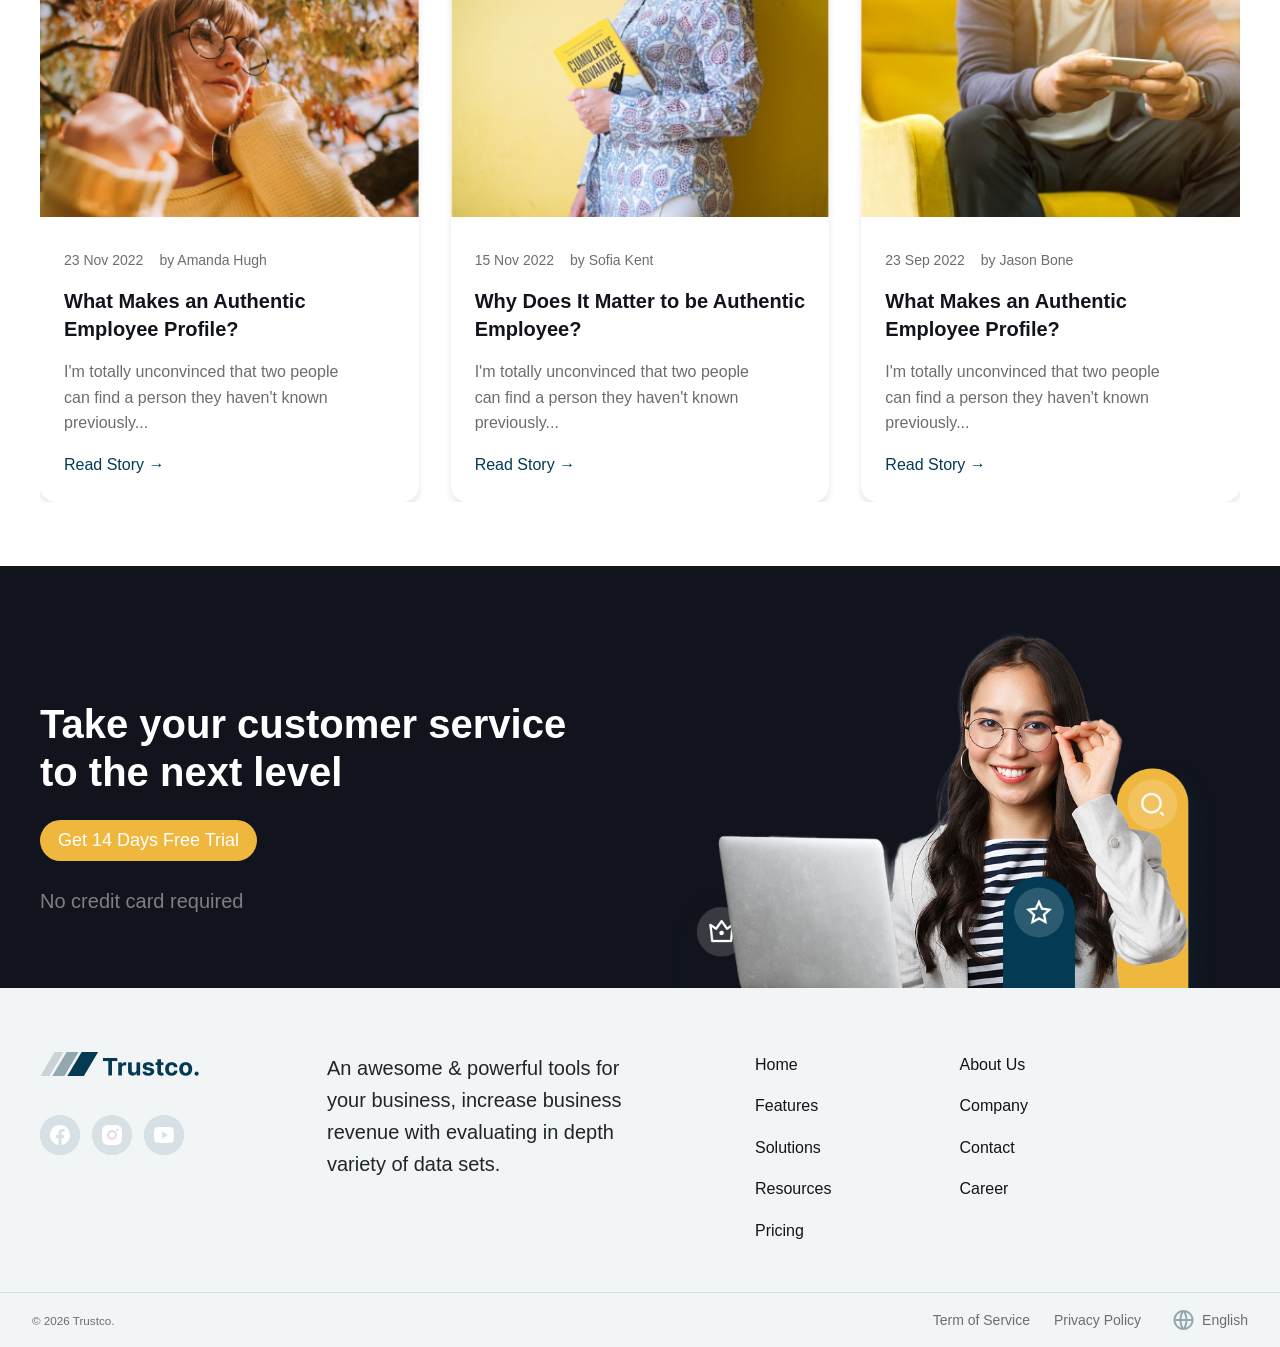
==== commit ba8d225f: "add: credits added below footer" ====
--- a/index.html
+++ b/index.html
@@ -404,24 +404,50 @@
                 </nav>
             </div>
         </div>
-        <footer></footer>
-
-        <!-- Add JavaScript before closing body tag -->
-        <script>
-            document.addEventListener('DOMContentLoaded', function () {
-                const menuButton = document.querySelector('header svg');
-                const mobileMenu = document.querySelector('.mobile-menu');
-                const overlay = document.querySelector('.mobile-overlay');
-
-                function toggleMenu() {
-                    mobileMenu.classList.toggle('active');
-                    overlay.classList.toggle('active');
-                }
-
-                menuButton.addEventListener('click', toggleMenu);
-                overlay.addEventListener('click', toggleMenu);
-            });
-        </script>
+        <div class="site-credits">
+            <div class="site-credits-left">
+                <small id="copyright">©2022-2023 Trustco.</small>
+            </div>
+            <div class="site-credits-right">
+                <div class="site-credits-links">
+                    <a href="/terms">Term of Service</a>
+                    <a href="/privacy">Privacy Policy</a>
+                </div>
+                <div class="language-switcher">
+                    <svg width="21" height="20" viewBox="0 0 21 20" fill="none" xmlns="http://www.w3.org/2000/svg">
+                        <path
+                            d="M10.5 20C4.977 20 0.5 15.523 0.5 10C0.5 4.477 4.977 0 10.5 0C16.023 0 20.5 4.477 20.5 10C20.5 15.523 16.023 20 10.5 20ZM8.21 17.667C7.22341 15.5743 6.65187 13.3102 6.527 11H2.562C2.75659 12.5389 3.39392 13.9882 4.39657 15.1717C5.39922 16.3552 6.72401 17.2221 8.21 17.667ZM8.53 11C8.681 13.439 9.378 15.73 10.5 17.752C11.6523 15.6766 12.3254 13.3695 12.47 11H8.53ZM18.438 11H14.473C14.3481 13.3102 13.7766 15.5743 12.79 17.667C14.276 17.2221 15.6008 16.3552 16.6034 15.1717C17.6061 13.9882 18.2434 12.5389 18.438 11ZM2.562 9H6.527C6.65187 6.68979 7.22341 4.42569 8.21 2.333C6.72401 2.77788 5.39922 3.64475 4.39657 4.8283C3.39392 6.01184 2.75659 7.4611 2.562 9ZM8.531 9H12.469C12.3248 6.6306 11.652 4.32353 10.5 2.248C9.34768 4.32345 8.67456 6.63052 8.53 9H8.531ZM12.79 2.333C13.7766 4.42569 14.3481 6.68979 14.473 9H18.438C18.2434 7.4611 17.6061 6.01184 16.6034 4.8283C15.6008 3.64475 14.276 2.77788 12.79 2.333Z"
+                            fill="#92A7B0" />
+                    </svg>
+                    <span>English</span>
+                </div>
+            </div>
+        </div>
+    </footer>
+
+    <!-- Add JavaScript before closing body tag -->
+    <script>
+        document.addEventListener('DOMContentLoaded', function () {
+            const menuButton = document.querySelector('header svg');
+            const mobileMenu = document.querySelector('.mobile-menu');
+            const overlay = document.querySelector('.mobile-overlay');
+
+            function toggleMenu() {
+                mobileMenu.classList.toggle('active');
+                overlay.classList.toggle('active');
+            }
+
+            menuButton.addEventListener('click', toggleMenu);
+            overlay.addEventListener('click', toggleMenu);
+        });
+
+        // Update copyright year
+        document.addEventListener('DOMContentLoaded', function () {
+            const currentYear = new Date().getFullYear();
+            const copyright = document.getElementById('copyright');
+            copyright.textContent = `© ${currentYear} Trustco.`;
+        });
+    </script>
 </body>
 
 </html>
--- a/style.css
+++ b/style.css
@@ -1506,7 +1506,7 @@
 /* Footer Styles */
 footer {
     background-color: #F2F5F6;
-    padding: 4rem 2rem;
+    padding: 4rem 0 0 0 ;
 }
 
 .footer-content {
@@ -1590,4 +1590,115 @@
 
 .footer-nav ul li a:hover {
     color: #043A53;
+}
+
+/* Responsive Footer Styles */
+@media screen and (max-width: 1024px) {
+    .footer-main {
+        gap: 4rem;
+    }
+
+    .footer-nav {
+        gap: 4rem;
+    }
+}
+
+@media screen and (max-width: 768px) {
+    footer {
+        padding: 3rem 1.5rem;
+    }
+
+    .footer-main {
+        flex-direction: column;
+        gap: 2.5rem;
+    }
+
+    .footer-brand {
+        max-width: 100%;
+    }
+
+    .footer-nav {
+        /* flex-direction: column; */
+        gap: 2rem;
+    }
+
+    .footer-nav ul li {
+        margin-bottom: 0.75rem;
+    }
+
+    .social-links {
+        justify-content: flex-start;
+    }
+}
+
+/* Site Credits Styles */
+.site-credits {
+    /* background-color: white; */
+    padding: 1rem 2rem;
+    border-top: 1px solid #D7E0E5;
+    display: flex;
+    justify-content: space-between;
+    align-items: center;
+    width: 100%;
+}
+
+.site-credits-left {
+    color: #6c6d6e;
+    font-size: 0.875rem;
+}
+
+.site-credits-right {
+    display: flex;
+    align-items: center;
+    gap: 2rem;
+}
+
+.site-credits-links {
+    display: flex;
+    gap: 1.5rem;
+}
+
+.site-credits-links a {
+    color: #6c6d6e;
+    font-size: 0.875rem;
+    text-decoration: none;
+    transition: color 0.3s ease;
+}
+
+.site-credits-links a:hover {
+    color: #043A53;
+    text-decoration: none;
+}
+
+.language-switcher {
+    display: flex;
+    align-items: center;
+    gap: 0.5rem;
+    color: #6c6d6e;
+    font-size: 0.875rem;
+    cursor: pointer;
+}
+
+.language-switcher img {
+    width: 20px;
+    height: 20px;
+}
+
+@media screen and (max-width: 768px) {
+    .site-credits {
+        flex-direction: column;
+        gap: 1rem;
+        text-align: center;
+        padding: 1rem;
+    }
+
+    .site-credits-right {
+        flex-direction: column;
+        gap: 1rem;
+    }
+
+    .site-credits-links {
+        flex-direction: column;
+        gap: 0.75rem;
+    }
 }
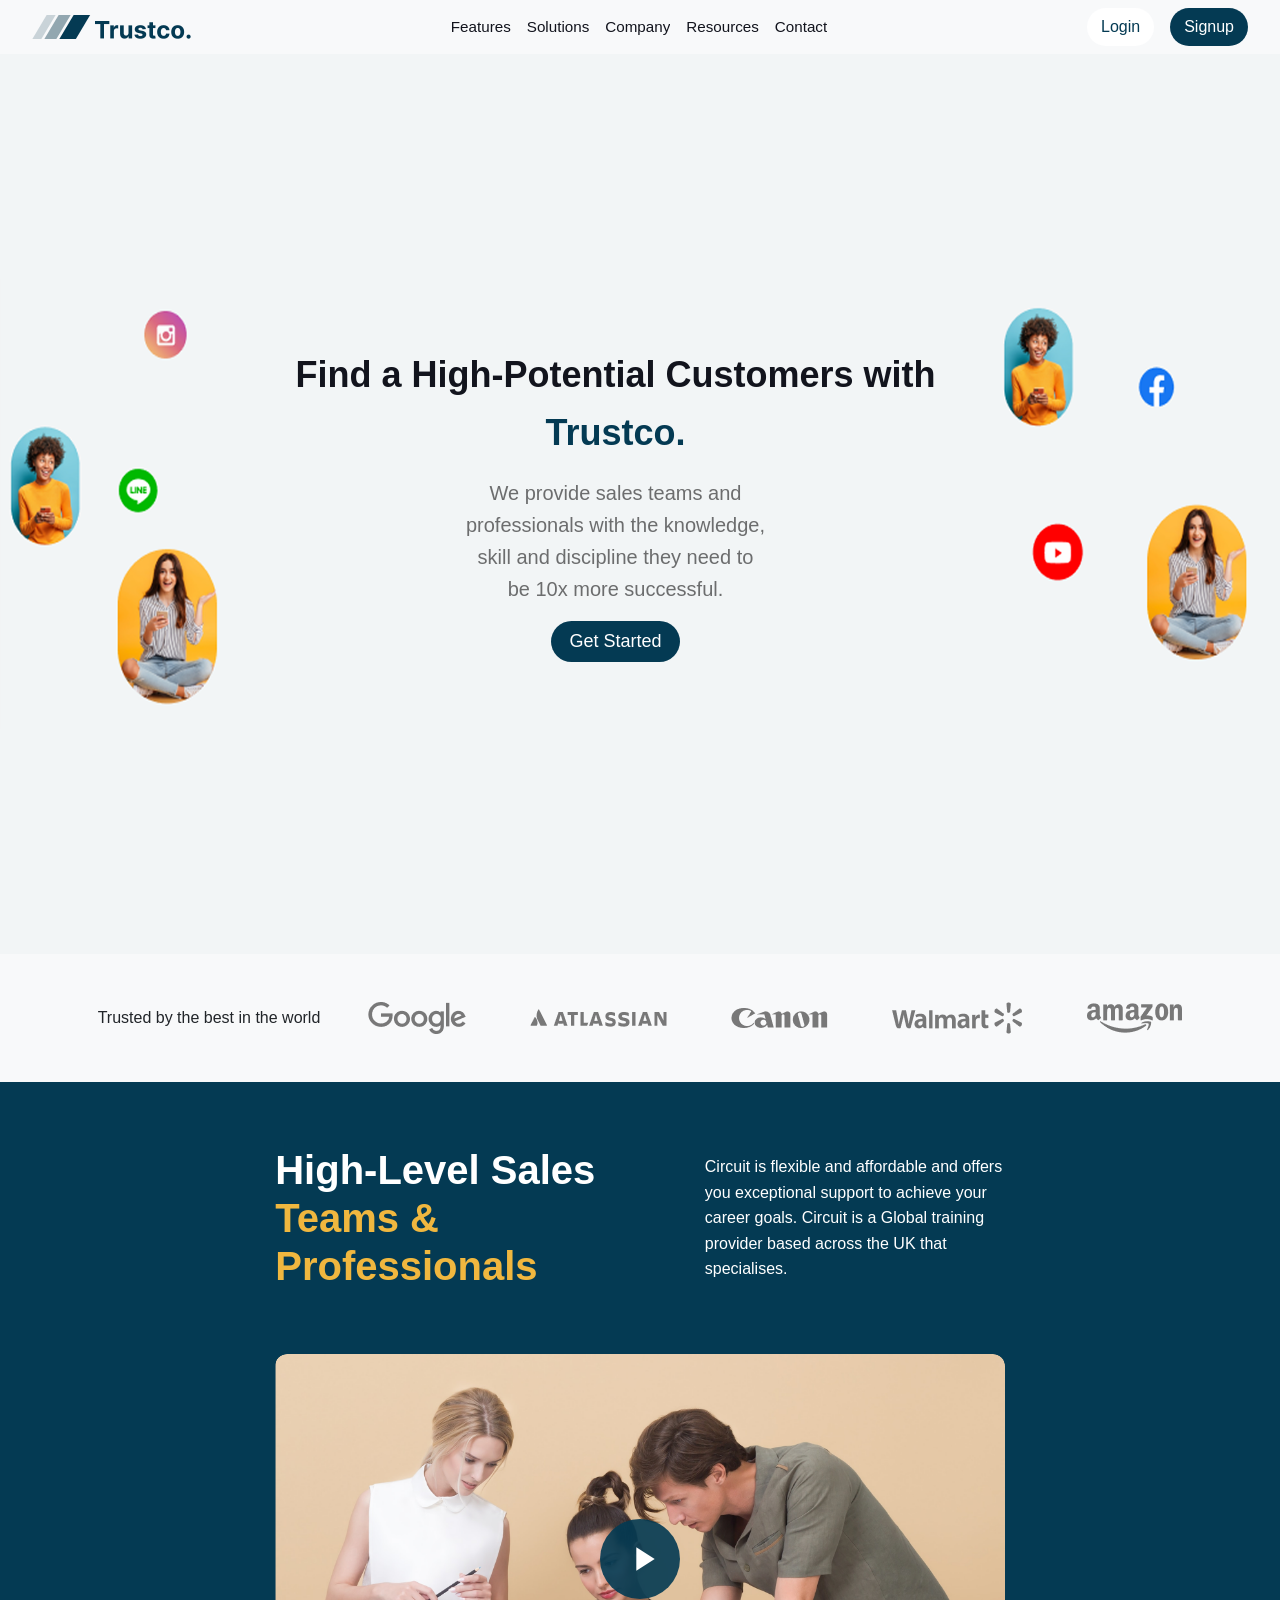
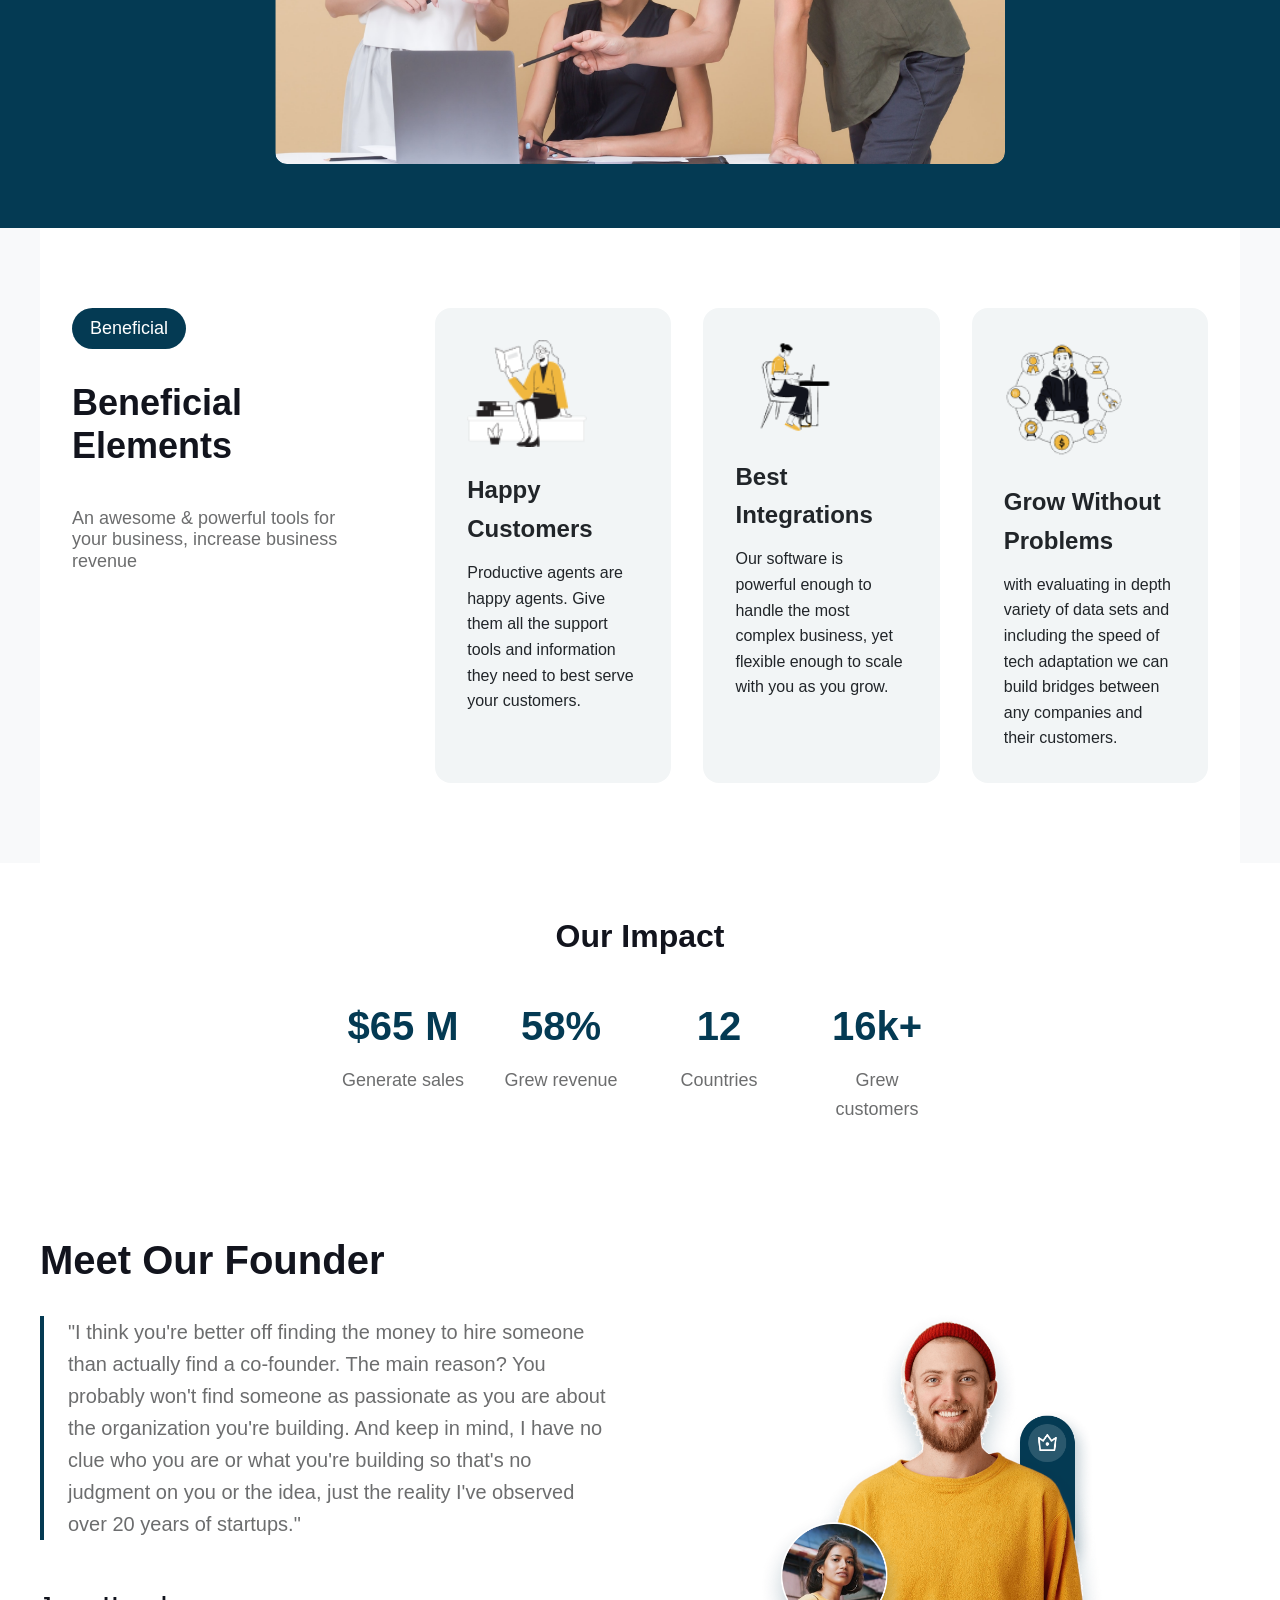
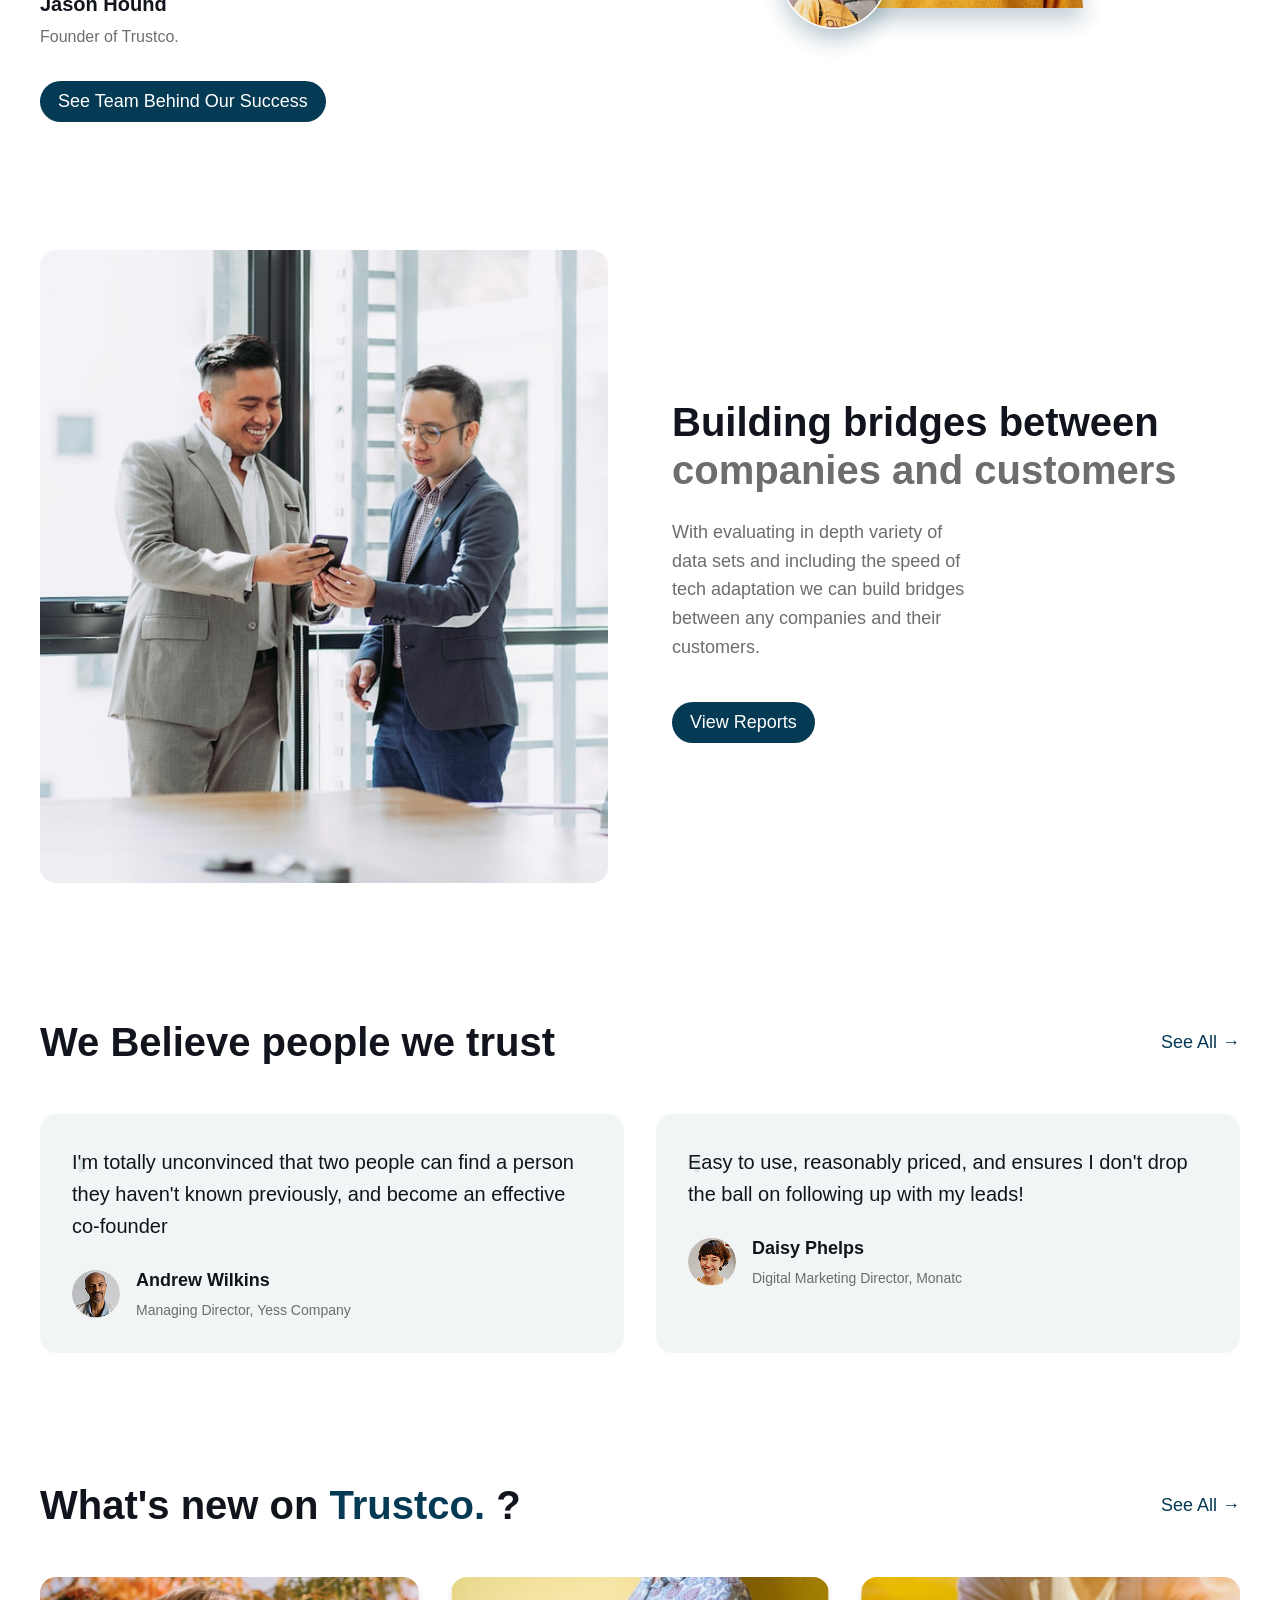
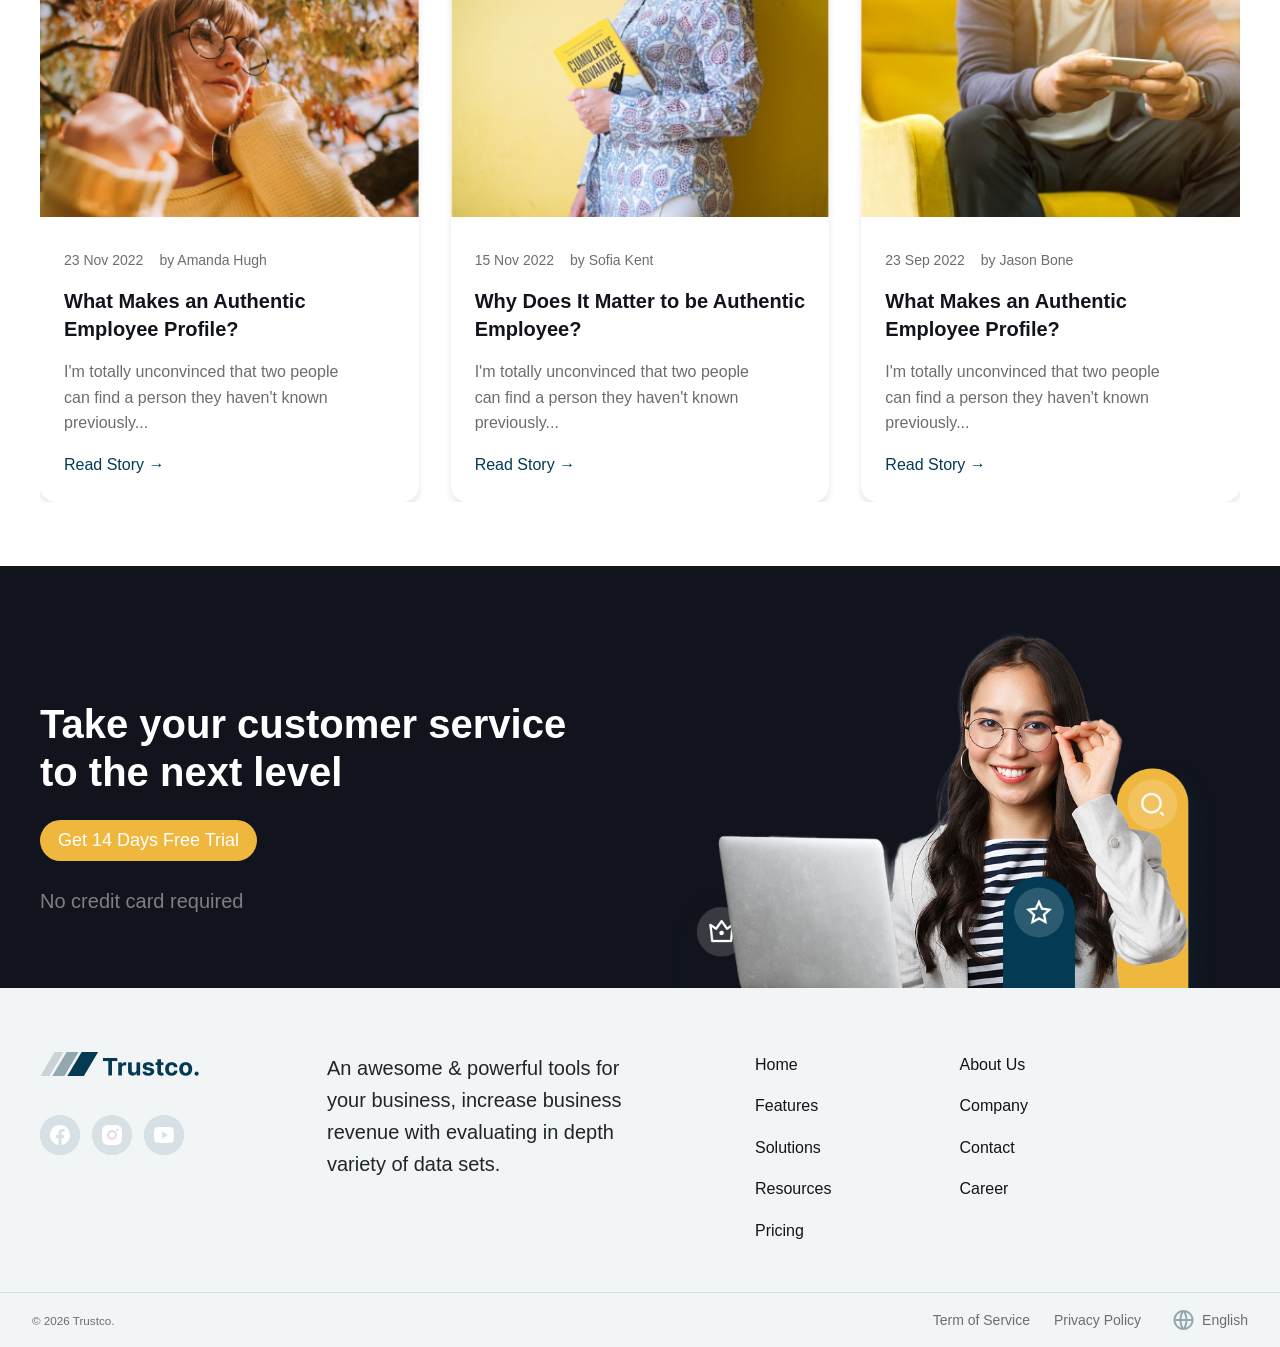
==== commit 62c4a766: "add: create contact page with form, contact options, and responsive styles" ====
--- a/index.html
+++ b/index.html
@@ -44,7 +44,7 @@
             </li>
             <li>
                 <nav>
-                    <a href="#contact">
+                    <a href="/contact.html">
                         Contact
                     </a>
                 </nav>
@@ -86,7 +86,7 @@
                     <nav><a href="resources">Resources</a></nav>
                 </li>
                 <li>
-                    <nav><a href="#contact">Contact</a></nav>
+                    <nav><a href="/contact.html">Contact</a></nav>
                 </li>
             </ul>
             <div class="mobile-buttons">
@@ -385,7 +385,7 @@
                     variety of data sets.</p>
                 <nav class="footer-nav">
                     <ul>
-                        <li><a href="#home">Home</a></li>
+                        <li><a href="/">Home</a></li>
                         <li><a href="#features">Features</a></li>
                         <li>
                             <a href="#solutions">Solutions</a>
@@ -398,7 +398,7 @@
                     <ul>
                         <li><a href="#about">About Us</a></li>
                         <li><a href="#company">Company</a></li>
-                        <li><a href="#contact">Contact</a></li>
+                        <li><a href="/contact.html">Contact</a></li>
                         <li><a href="#career">Career</a></li>
                     </ul>
                 </nav>
@@ -430,7 +430,14 @@
         document.addEventListener('DOMContentLoaded', function () {
             const menuButton = document.querySelector('header svg');
             const mobileMenu = document.querySelector('.mobile-menu');
-            const overlay = document.querySelector('.mobile-overlay');
+
+            // Check if overlay exists or create one
+            let overlay = document.querySelector('.mobile-overlay');
+            if (!overlay) {
+                overlay = document.createElement('div');
+                overlay.className = 'mobile-overlay';
+                document.body.appendChild(overlay);
+            }
 
             function toggleMenu() {
                 mobileMenu.classList.toggle('active');
--- a/style.css
+++ b/style.css
@@ -363,7 +363,7 @@
     gap: 2rem;
 
     >img {
-        height: 40%;
+        height: 50%;
     }
 
     >div {
@@ -601,6 +601,8 @@
     padding: 2rem 1rem; /* Start with mobile padding */
     background-color: white;
     display: flex;
+    max-width: 1200px;
+    margin: 0 auto;
     /* flex-direction: column; Stack elements vertically on mobile */
     gap: 2rem;
 
@@ -1701,4 +1703,211 @@
         flex-direction: column;
         gap: 0.75rem;
     }
+}
+
+/* Contact Page Styles */
+.contact-section {
+    padding: 4rem 2rem;
+    background-color: white;
+}
+
+.contact-section .container {
+    max-width: 1200px;
+    margin: 0 auto;
+}
+
+.contact-section h2 {
+    font-size: 2rem;
+    color: #12141D;
+    text-align: center;
+    margin-bottom: 1rem;
+}
+
+.section-description {
+    text-align: center;
+    color: #6c6d6e;
+    max-width: 600px;
+    margin: 0 auto 3rem;
+}
+
+/* Contact Cards */
+.contact-cards {
+    display: flex;
+    justify-content: space-between;
+    gap: 2rem;
+    margin-bottom: 2rem;
+}
+
+.contact-card {
+    flex: 1;
+    background-color: #F2F5F6;
+    padding: 2rem;
+    border-radius: 0.75rem;
+    text-align: center;
+    display: flex;
+    flex-direction: column;
+    align-items: center;
+    gap: 1rem;
+}
+
+.card-icon {
+    width: 60px;
+    height: 60px;
+    background-color: white;
+    border-radius: 50%;
+    display: flex;
+    align-items: center;
+    justify-content: center;
+    margin-bottom: 1rem;
+}
+
+.card-icon img {
+    width: 30px;
+    height: 30px;
+}
+
+.contact-card h3 {
+    color: #12141D;
+    font-size: 1.25rem;
+    margin: 0;
+}
+
+.contact-card p {
+    color: #6c6d6e;
+    font-size: 1rem;
+    margin: 0;
+}
+
+.card-link {
+    color: #043A53;
+    text-decoration: none;
+    font-weight: 500;
+    transition: color 0.3s ease;
+}
+
+.card-link:hover {
+    color: #0d455f;
+    text-decoration: none;
+}
+
+/* Contact Form */
+.contact-form {
+    background-color: #F2F5F6;
+    padding: 2rem;
+    border-radius: 0.75rem;
+}
+
+.form-row {
+    display: flex;
+    gap: 2rem;
+    margin-bottom: 1.5rem;
+}
+
+.form-group {
+    flex: 1;
+    display: flex;
+    flex-direction: column;
+    gap: 0.5rem;
+}
+
+.form-group.full-width {
+    width: 100%;
+    margin-bottom: 1.5rem;
+}
+
+.contact-form label {
+    color: #12141D;
+    font-weight: 500;
+    font-size: 1rem;
+}
+
+.contact-form input,
+.contact-form textarea {
+    padding: 0.75rem;
+    border: 1px solid #dee2e6;
+    border-radius: 0.5rem;
+    font-family: inherit;
+    font-size: 1rem;
+    color: #12141D;
+    background-color: white;
+    transition: border-color 0.3s ease;
+}
+
+.contact-form input:focus,
+.contact-form textarea:focus {
+    outline: none;
+    border-color: #043A53;
+}
+
+.form-footer {
+    display: flex;
+    justify-content: space-between;
+    align-items: center;
+}
+
+.terms-checkbox {
+    display: flex;
+    align-items: center;
+    gap: 0.5rem;
+}
+
+.terms-checkbox input[type="checkbox"] {
+    width: 20px;
+    height: 20px;
+    cursor: pointer;
+}
+
+.terms-checkbox label {
+    cursor: pointer;
+}
+
+/* Responsive Styles */
+@media screen and (max-width: 768px) {
+    .contact-cards {
+        flex-direction: column;
+    }
+    
+    .form-row {
+        flex-direction: column;
+        gap: 1rem;
+    }
+    
+    .form-footer {
+        flex-direction: column;
+        gap: 1.5rem;
+    }
+    
+    .terms-checkbox {
+        width: 100%;
+    }
+}
+
+@media screen and (max-width: 420px) {
+    .contact-section {
+        padding: 3rem 1rem;
+    }
+    
+    .contact-card {
+        padding: 1.5rem;
+    }
+    
+    .contact-form {
+        padding: 1.5rem;
+    }
+}
+
+/* Mobile menu overlay */
+.mobile-overlay {
+    display: none;
+    position: fixed;
+    top: 0;
+    left: 0;
+    width: 100%;
+    height: 100%;
+    background-color: rgba(0, 0, 0, 0.5);
+    z-index: 999;
+}
+
+.mobile-overlay.active {
+    display: block;
 }
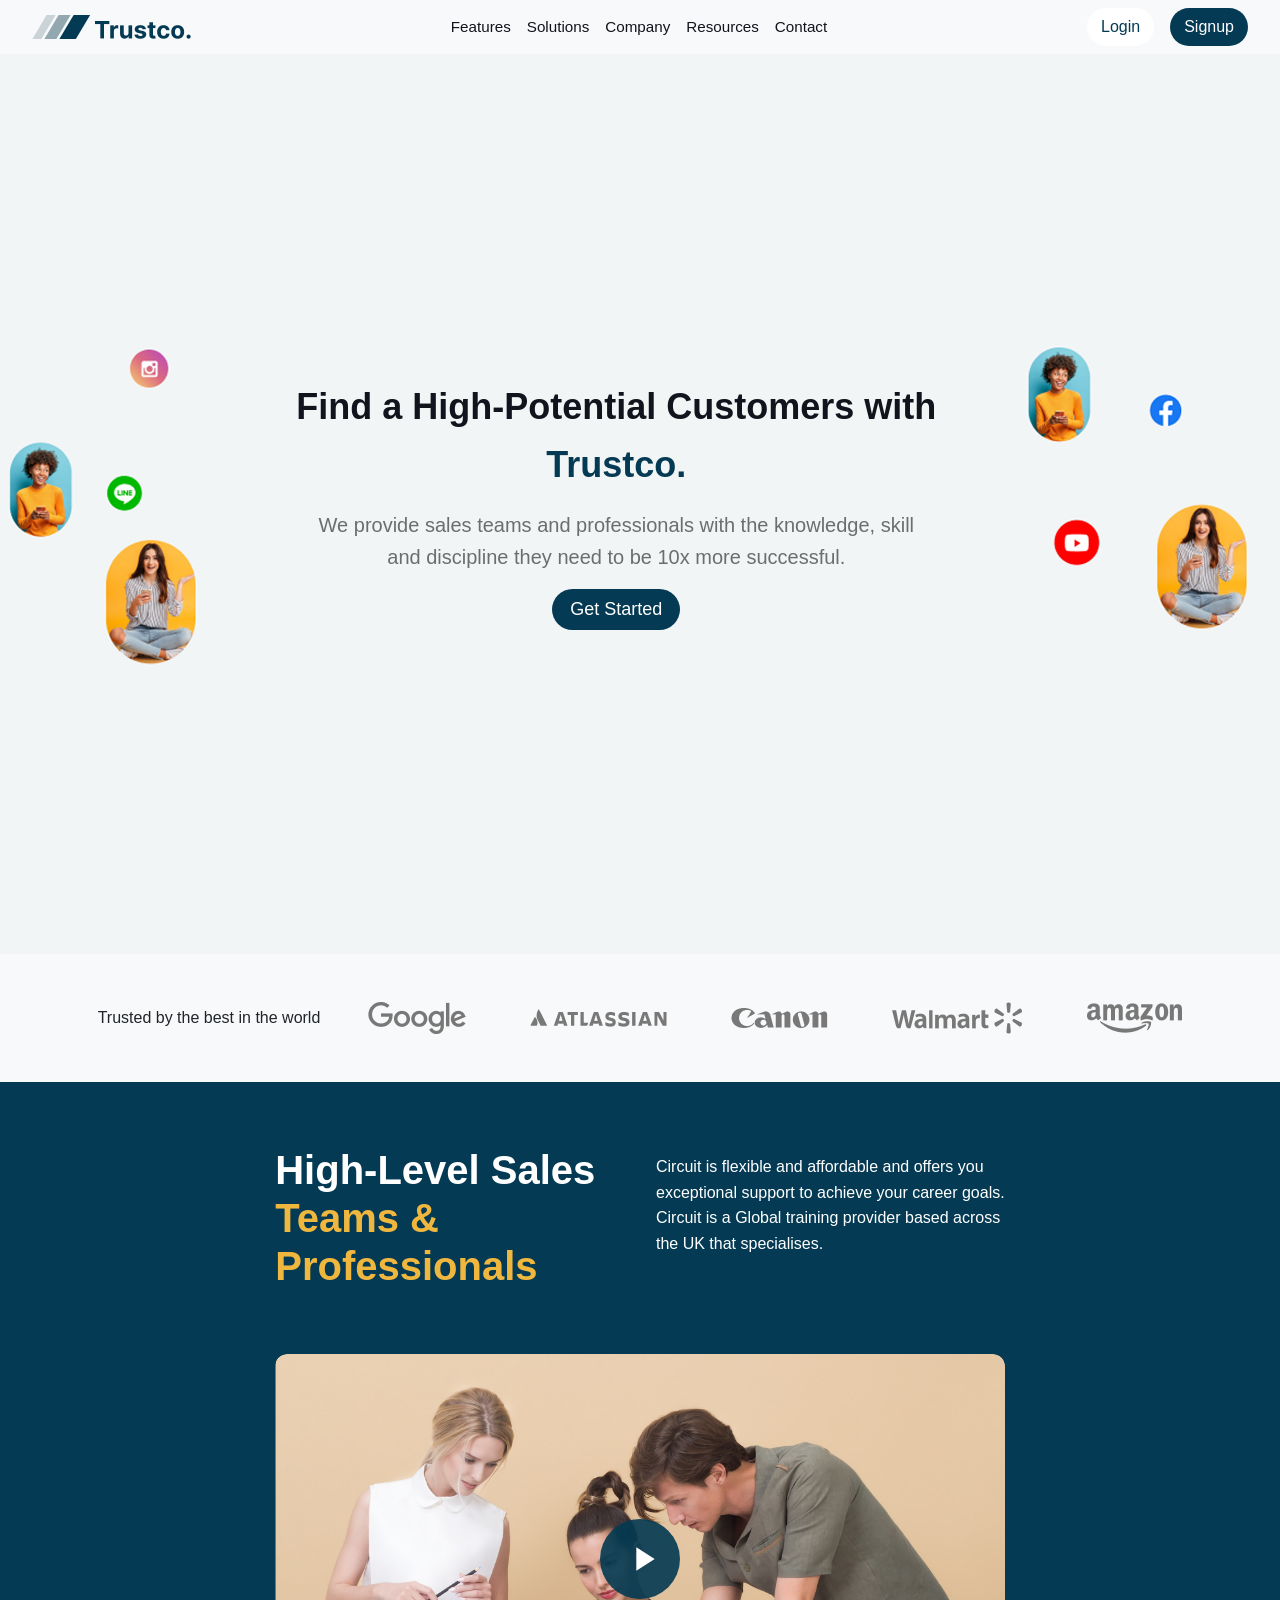
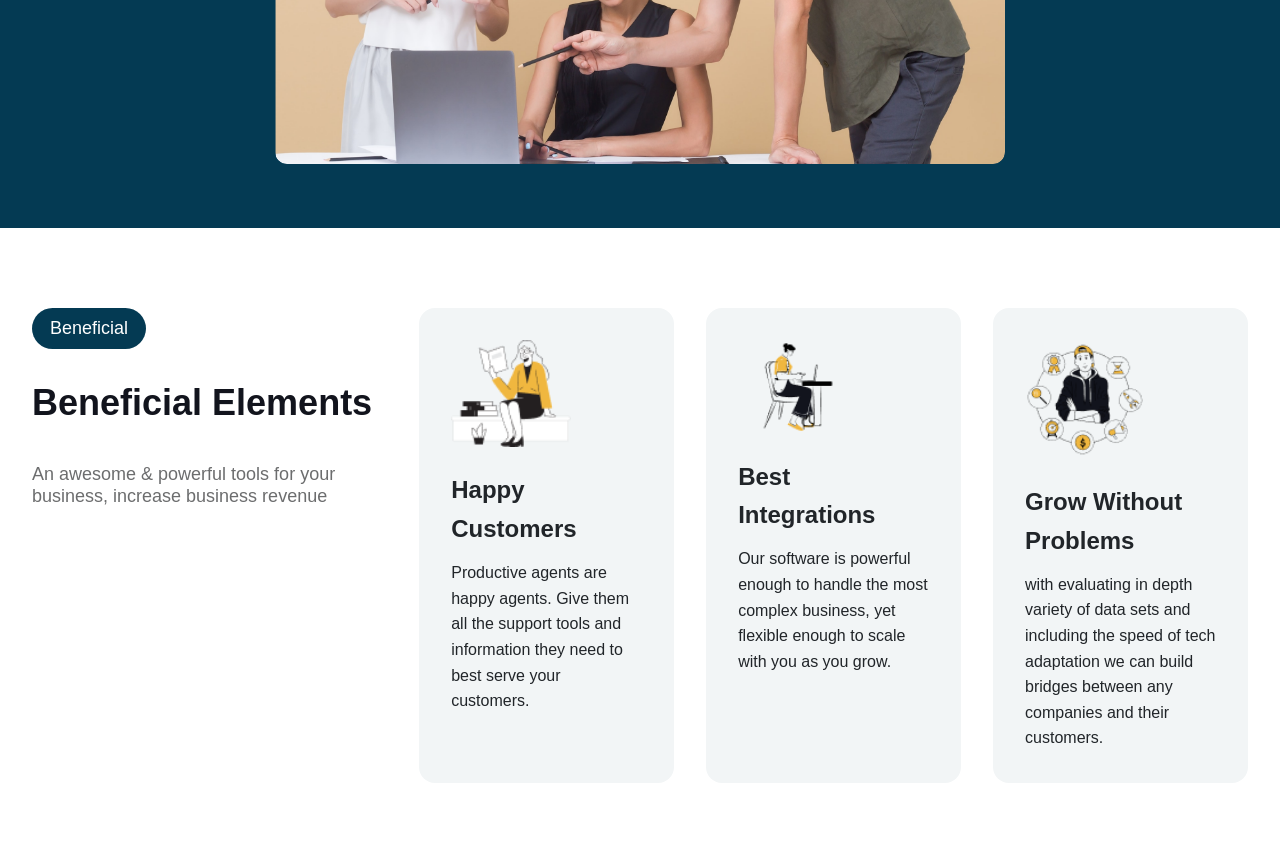
==== commit 5fd6098b: "Merge 2471bd13ce947c239241e1641ed543cd872ed20e into bb19a851663b2c6f9248439de07ff71cc72efdf6" ====
--- a/index.html
+++ b/index.html
@@ -1,460 +1,201 @@
-<!DOCTYPE html>
-<html lang="en">
-
-<head>
-    <meta charset="UTF-8">
-    <meta name="viewport" content="width=device-width, initial-scale=1.0">
-    <title>Trustco</title>
-    <link rel="stylesheet" href="style.css">
-</head>
-
-<body>
-    <header>
-        <div>
-            <img src="assets/logo.png" alt="trustco.">
-        </div>
-        <ul>
-            <li>
-                <nav>
-                    <a href="#features">
-                        Features
-                    </a>
-                </nav>
-            </li>
-            <li>
-                <nav>
-                    <a href="#solutions">
-                        Solutions
-                    </a>
-                </nav>
-            </li>
-            <li>
-                <nav>
-                    <a href="#company">
-                        Company
-                    </a>
-                </nav>
-            </li>
-            <li>
-                <nav>
-                    <a href="#resources">
-                        Resources
-                    </a>
-                </nav>
-            </li>
-            <li>
-                <nav>
-                    <a href="/contact.html">
-                        Contact
-                    </a>
-                </nav>
-            </li>
-        </ul>
-        <div><button class="special-button-inverted">Login</button><button class="special-button">Signup</button></div>
-        <svg width="25" height="25" viewBox="0 0 25 25" fill="none" xmlns="http://www.w3.org/2000/svg">
-            <g clip-path="url(#clip0_1_662)">
-                <path
-                    d="M20.55 11.8916H4.45C3.92533 11.8916 3.5 12.3169 3.5 12.8416V12.9416C3.5 13.4663 3.92533 13.8916 4.45 13.8916H20.55C21.0747 13.8916 21.5 13.4663 21.5 12.9416V12.8416C21.5 12.3169 21.0747 11.8916 20.55 11.8916Z"
-                    fill="black" />
-                <path
-                    d="M20.55 16.8916H4.45C3.92533 16.8916 3.5 17.3169 3.5 17.8416V17.9416C3.5 18.4663 3.92533 18.8916 4.45 18.8916H20.55C21.0747 18.8916 21.5 18.4663 21.5 17.9416V17.8416C21.5 17.3169 21.0747 16.8916 20.55 16.8916Z"
-                    fill="black" />
-                <path
-                    d="M20.55 6.8916H4.45C3.92533 6.8916 3.5 7.31693 3.5 7.8416V7.9416C3.5 8.46627 3.92533 8.8916 4.45 8.8916H20.55C21.0747 8.8916 21.5 8.46627 21.5 7.9416V7.8416C21.5 7.31693 21.0747 6.8916 20.55 6.8916Z"
-                    fill="black" />
-            </g>
-            <defs>
-                <clipPath id="clip0_1_662">
-                    <rect width="24" height="24" fill="white" transform="translate(0.5 0.891602)" />
-                </clipPath>
-            </defs>
-        </svg>
-
-        <!-- Add mobile menu structure -->
-        <div class="mobile-menu">
-            <ul>
-                <li>
-                    <nav><a href="#features">Features</a></nav>
-                </li>
-                <li>
-                    <nav><a href="#solutions">Solutions</a></nav>
-                </li>
-                <li>
-                    <nav><a href="#company">Company</a></nav>
-                </li>
-                <li>
-                    <nav><a href="resources">Resources</a></nav>
-                </li>
-                <li>
-                    <nav><a href="/contact.html">Contact</a></nav>
-                </li>
-            </ul>
-            <div class="mobile-buttons">
-                <button class="special-button-inverted">Login</button>
-                <button class="special-button">Signup</button>
-            </div>
-        </div>
-    </header>
-    <main>
-        <section id="hero">
-            <img src="assets/hero-left.png" alt="Hero Image" class="hero-img-left">
-            <div class="hero-container">
-                <h1>
-                    Find a High-Potential
-                    Customers with <span class="special-text">Trustco.</span>
-                </h1>
-                <p>We provide sales teams and professionals with the knowledge, skill and discipline they need to be 10x
-                    more successful.</p>
-                <button class="special-button">
-                    Get Started
-                </button>
-                <!-- <a href="">
-                Check our video
-            </a> -->
-            </div>
-            <img src="assets/hero-right.png" alt="Hero Image" class="hero-img-right">
-            <div>
-                <img src="assets/hero-left.png" alt="Hero Image" class="hero-img-left">
-                <img src="assets/hero-right.png" alt="Hero Image" class="hero-img-right">
-            </div>
-        </section>
-        <section id="brands">
-            <span>Trusted by the best in the world</span>
-            <div>
-                <img src="/assets/google.png" alt="Google">
-                <img src="/assets//atlassian.png" alt="Atlassian">
-                <img src="/assets//canon.png" alt="Canon">
-                <img src="/assets//walmart.png" alt="Walmart">
-                <img src="/assets//amazon.png" alt="Amazon">
-            </div>
-        </section>
-        <section id="video-section">
-            <div class="video-section-text">
-                <h2>High-Level Sales
-                    <span>Teams & Professionals</span>
-                </h2>
-                <p>
-                    Circuit is flexible and affordable and offers you exceptional support to achieve your career goals.
-                    Circuit is a Global training provider based across the UK that specialises.
-                </p>
-            </div>
-            <div class="video-container">
-                <a href="#" class="video-link">
-                    <img src="assets/video-thumb.png" alt="Learn about our comprehensive sales training methodology"
-                        class="video-thumbnail">
-                    <div class="play-icon">
-                        <svg viewBox="0 0 24 24" fill="none" xmlns="http://www.w3.org/2000/svg">
-                            <path d="M8 5v14l11-7z" fill="currentColor" />
-                        </svg>
-                    </div>
-                </a>
-            </div>
-        </section>
-        <section id="benefits">
-            <div class="benefits-header">
-                <button class="special-button">Beneficial</button>
-                <h2>Beneficial Elements</h2>
-                <p>An awesome & powerful tools for your business, increase business revenue</p>
-            </div>
-            <div class="benefits-grid">
-                <div class="benefit-card">
-                    <img src="assets/happy-customers.png" alt="Happy Customers Illustration">
-                    <h3>Happy Customers</h3>
-                    <p>Productive agents are happy agents. Give them all the support tools and information they need to
-                        best serve your customers.</p>
-                </div>
-                <div class="benefit-card">
-                    <img src="assets/best-integrations.png" alt="Best Integrations Illustration">
-                    <h3>Best Integrations</h3>
-                    <p>Our software is powerful enough to handle the most complex business, yet flexible enough to scale
-                        with you as you grow.</p>
-                </div>
-                <div class="benefit-card">
-                    <img src="assets/grow-without-problems.png" alt="Grow Without Problems Illustration">
-                    <h3>Grow Without Problems</h3>
-                    <p>with evaluating in depth variety of data sets and including the speed of tech adaptation we can
-                        build bridges between any companies and their customers.</p>
-                </div>
-            </div>
-        </section>
-        <section id="numbers">
-            <h2>Our Impact</h2>
-            <div class="numbers-grid">
-                <div class="number-card">
-                    <h3>$65 M</h3>
-                    <p>Generate sales</p>
-                </div>
-                <div class="number-card">
-                    <h3>58%</h3>
-                    <p>Grew revenue</p>
-                </div>
-                <div class="number-card">
-                    <h3>12</h3>
-                    <p>Countries</p>
-                </div>
-                <div class="number-card">
-                    <h3>16k+</h3>
-                    <p>Grew customers</p>
-                </div>
-            </div>
-        </section>
-        <section id="meet-founder">
-            <div class="founder-content">
-                <div class="founder-text">
-                    <h2>Meet Our Founder</h2>
-                    <blockquote>
-                        "I think you're better off finding the money to hire someone than actually find a co-founder.
-                        The main reason? You probably won't find someone as passionate as you are about the organization
-                        you're building. And keep in mind, I have no clue who you are or what you're building so that's
-                        no judgment on you or the idea, just the reality I've observed over 20 years of startups."
-                    </blockquote>
-                    <div class="founder-info">
-                        <p class="founder-name">Jason Hound</p>
-                        <p class="founder-title">Founder of Trustco.</p>
-                    </div>
-                    <button class="special-button">See Team Behind Our Success</button>
-                </div>
-                <div class="founder-image">
-                    <img src="assets/founder.png" alt="Jason Hound - Founder of Trustco" class="main-image">
-                </div>
-            </div>
-        </section>
-        <section id="building-bridges">
-            <div class="bridge-content">
-                <div class="bridge-image">
-                    <img src="assets/building-bridges.png" alt="Building Bridges Illustration">
-                </div>
-                <div class="bridge-text">
-                    <h2>Building bridges between <span>companies and customers</span></h2>
-                    <p>With evaluating in depth variety of data sets and including the speed of tech adaptation we can
-                        build bridges between any companies and their customers.</p>
-                    <button class="special-button">View Reports</button>
-                </div>
-
-            </div>
-        </section>
-        <section id="testimonials">
-            <div class="testimonials-header">
-                <h2>We Believe people we trust</h2>
-                <a href="#" class="see-all">See All →</a>
-            </div>
-            <div class="testimonials-grid">
-                <div class="testimonial-card">
-                    <blockquote>
-                        I'm totally unconvinced that two people can find a person they haven't known previously, and
-                        become an effective co-founder
-                    </blockquote>
-                    <div class="testimonial-author">
-                        <img src="assets/andrew.png" alt="Andrew Wilkins">
-                        <div class="author-info">
-                            <h4>Andrew Wilkins</h4>
-                            <p>Managing Director, Yess Company</p>
-                        </div>
-                    </div>
-                </div>
-                <div class="testimonial-card">
-                    <blockquote>
-                        Easy to use, reasonably priced, and ensures I don't drop the ball on following up with my leads!
-                    </blockquote>
-                    <div class="testimonial-author">
-                        <img src="assets/daisy.png" alt="Daisy Phelps">
-                        <div class="author-info">
-                            <h4>Daisy Phelps</h4>
-                            <p>Digital Marketing Director, Monatc</p>
-                        </div>
-                    </div>
-                </div>
-            </div>
-        </section>
-        <section id="blogs">
-            <div class="blogs-header">
-                <h2>What's new on <span>Trustco.</span> ?</h2>
-                <a href="#" class="see-all">See All →</a>
-            </div>
-            <div class="blogs-grid">
-                <article class="blog-card">
-                    <img src="assets/blog-1.png" alt="Woman with glasses in autumn setting">
-                    <div class="blog-content">
-                        <div class="blog-meta">
-                            <span class="date">23 Nov 2022</span>
-                            <span class="author">by Amanda Hugh</span>
-                        </div>
-                        <h3>What Makes an Authentic Employee Profile?</h3>
-                        <p>I'm totally unconvinced that two people can find a person they haven't known previously...
-                        </p>
-                        <a href="#" class="read-more">Read Story →</a>
-                    </div>
-                </article>
-                <article class="blog-card">
-                    <img src="assets/blog-2.png" alt="Person holding a business book">
-                    <div class="blog-content">
-                        <div class="blog-meta">
-                            <span class="date">15 Nov 2022</span>
-                            <span class="author">by Sofia Kent</span>
-                        </div>
-                        <h3>Why Does It Matter to be Authentic Employee?</h3>
-                        <p>I'm totally unconvinced that two people can find a person they haven't known previously...
-                        </p>
-                        <a href="#" class="read-more">Read Story →</a>
-                    </div>
-                </article>
-                <article class="blog-card">
-                    <img src="assets/blog-3.png" alt="Person using mobile phone">
-                    <div class="blog-content">
-                        <div class="blog-meta">
-                            <span class="date">23 Sep 2022</span>
-                            <span class="author">by Jason Bone</span>
-                        </div>
-                        <h3>What Makes an Authentic Employee Profile?</h3>
-                        <p>I'm totally unconvinced that two people can find a person they haven't known previously...
-                        </p>
-                        <a href="#" class="read-more">Read Story →</a>
-                    </div>
-                </article>
-            </div>
-        </section>
-        <section id="cta-banner">
-            <div class="cta-content">
-                <div class="cta-text">
-                    <h2>Take your customer service to the next level</h2>
-                    <button class="special-button">Get 14 Days Free Trial</button>
-                    <p>No credit card required</p>
-                </div>
-                <div class="cta-image">
-                    <img src="assets/cta-banner-girl.png" alt="Customer service representative">
-                </div>
-            </div>
-        </section>
-    </main>
-    <footer>
-        <div class="footer-content">
-            <div class="footer-main">
-                <div class="footer-brand">
-                    <img src="assets/logo.png" alt="trustco." class="footer-logo">
-                    <div class="social-links">
-                        <a href="#" aria-label="Facebook"><svg width="40" height="40" viewBox="0 0 40 40" fill="none"
-                                xmlns="http://www.w3.org/2000/svg">
-                                <rect width="40" height="40" rx="20" fill="#D7E0E5" />
-                                <g clip-path="url(#clip0_1_573)">
-                                    <path
-                                        d="M20 10C14.477 10 10 14.477 10 20C10 24.991 13.657 29.128 18.438 29.879V22.89H15.898V20H18.438V17.797C18.438 15.291 19.93 13.907 22.215 13.907C23.309 13.907 24.453 14.102 24.453 14.102V16.562H23.193C21.95 16.562 21.563 17.333 21.563 18.124V20H24.336L23.893 22.89H21.563V29.879C26.343 29.129 30 24.99 30 20C30 14.477 25.523 10 20 10Z"
-                                        fill="white" />
-                                </g>
-                                <defs>
-                                    <clipPath id="clip0_1_573">
-                                        <rect width="24" height="24" fill="white" transform="translate(8 8)" />
-                                    </clipPath>
-                                </defs>
-                            </svg>
-                        </a>
-                        <a href="#" aria-label="Instagram"><svg width="40" height="40" viewBox="0 0 40 40" fill="none"
-                                xmlns="http://www.w3.org/2000/svg">
-                                <rect width="40" height="40" rx="20" fill="#D7E0E5" />
-                                <g clip-path="url(#clip0_1_575)">
-                                    <path
-                                        d="M20 10C22.717 10 23.056 10.01 24.122 10.06C25.187 10.11 25.912 10.277 26.55 10.525C27.21 10.779 27.766 11.123 28.322 11.678C28.8305 12.1779 29.224 12.7826 29.475 13.45C29.722 14.087 29.89 14.813 29.94 15.878C29.987 16.944 30 17.283 30 20C30 22.717 29.99 23.056 29.94 24.122C29.89 25.187 29.722 25.912 29.475 26.55C29.2247 27.2178 28.8311 27.8226 28.322 28.322C27.822 28.8303 27.2173 29.2238 26.55 29.475C25.913 29.722 25.187 29.89 24.122 29.94C23.056 29.987 22.717 30 20 30C17.283 30 16.944 29.99 15.878 29.94C14.813 29.89 14.088 29.722 13.45 29.475C12.7823 29.2245 12.1775 28.8309 11.678 28.322C11.1694 27.8222 10.7759 27.2175 10.525 26.55C10.277 25.913 10.11 25.187 10.06 24.122C10.013 23.056 10 22.717 10 20C10 17.283 10.01 16.944 10.06 15.878C10.11 14.812 10.277 14.088 10.525 13.45C10.7752 12.7822 11.1688 12.1773 11.678 11.678C12.1777 11.1692 12.7824 10.7757 13.45 10.525C14.088 10.277 14.812 10.11 15.878 10.06C16.944 10.013 17.283 10 20 10ZM20 15C18.6739 15 17.4021 15.5268 16.4645 16.4645C15.5268 17.4021 15 18.6739 15 20C15 21.3261 15.5268 22.5979 16.4645 23.5355C17.4021 24.4732 18.6739 25 20 25C21.3261 25 22.5979 24.4732 23.5355 23.5355C24.4732 22.5979 25 21.3261 25 20C25 18.6739 24.4732 17.4021 23.5355 16.4645C22.5979 15.5268 21.3261 15 20 15ZM26.5 14.75C26.5 14.4185 26.3683 14.1005 26.1339 13.8661C25.8995 13.6317 25.5815 13.5 25.25 13.5C24.9185 13.5 24.6005 13.6317 24.3661 13.8661C24.1317 14.1005 24 14.4185 24 14.75C24 15.0815 24.1317 15.3995 24.3661 15.6339C24.6005 15.8683 24.9185 16 25.25 16C25.5815 16 25.8995 15.8683 26.1339 15.6339C26.3683 15.3995 26.5 15.0815 26.5 14.75ZM20 17C20.7956 17 21.5587 17.3161 22.1213 17.8787C22.6839 18.4413 23 19.2044 23 20C23 20.7956 22.6839 21.5587 22.1213 22.1213C21.5587 22.6839 20.7956 23 20 23C19.2044 23 18.4413 22.6839 17.8787 22.1213C17.3161 21.5587 17 20.7956 17 20C17 19.2044 17.3161 18.4413 17.8787 17.8787C18.4413 17.3161 19.2044 17 20 17Z"
-                                        fill="white" />
-                                </g>
-                                <defs>
-                                    <clipPath id="clip0_1_575">
-                                        <rect width="24" height="24" fill="white" transform="translate(8 8)" />
-                                    </clipPath>
-                                </defs>
-                            </svg>
-                        </a>
-                        <a href="#" aria-label="YouTube">
-                            <svg width="40" height="40" viewBox="0 0 40 40" fill="none"
-                                xmlns="http://www.w3.org/2000/svg">
-                                <rect width="40" height="40" rx="20" fill="#D7E0E5" />
-                                <g clip-path="url(#clip0_1_577)">
-                                    <path
-                                        d="M29.543 14.498C30 16.28 30 20 30 20C30 20 30 23.72 29.543 25.502C29.289 26.487 28.546 27.262 27.605 27.524C25.896 28 20 28 20 28C20 28 14.107 28 12.395 27.524C11.45 27.258 10.708 26.484 10.457 25.502C10 23.72 10 20 10 20C10 20 10 16.28 10.457 14.498C10.711 13.513 11.454 12.738 12.395 12.476C14.107 12 20 12 20 12C20 12 25.896 12 27.605 12.476C28.55 12.742 29.292 13.516 29.543 14.498ZM18 23.5L24 20L18 16.5V23.5Z"
-                                        fill="white" />
-                                </g>
-                                <defs>
-                                    <clipPath id="clip0_1_577">
-                                        <rect width="24" height="24" fill="white" transform="translate(8 8)" />
-                                    </clipPath>
-                                </defs>
-                            </svg>
-
-                        </a>
-                    </div>
-                </div>
-                <p>An awesome & powerful tools for your business, increase business revenue with evaluating in depth
-                    variety of data sets.</p>
-                <nav class="footer-nav">
-                    <ul>
-                        <li><a href="/">Home</a></li>
-                        <li><a href="#features">Features</a></li>
-                        <li>
-                            <a href="#solutions">Solutions</a>
-                        </li>
-                        <li>
-                            <a href="#resources">Resources</a>
-                        </li>
-                        <li><a href="#pricing">Pricing</a></li>
-                    </ul>
-                    <ul>
-                        <li><a href="#about">About Us</a></li>
-                        <li><a href="#company">Company</a></li>
-                        <li><a href="/contact.html">Contact</a></li>
-                        <li><a href="#career">Career</a></li>
-                    </ul>
-                </nav>
-            </div>
-        </div>
-        <div class="site-credits">
-            <div class="site-credits-left">
-                <small id="copyright">©2022-2023 Trustco.</small>
-            </div>
-            <div class="site-credits-right">
-                <div class="site-credits-links">
-                    <a href="/terms">Term of Service</a>
-                    <a href="/privacy">Privacy Policy</a>
-                </div>
-                <div class="language-switcher">
-                    <svg width="21" height="20" viewBox="0 0 21 20" fill="none" xmlns="http://www.w3.org/2000/svg">
-                        <path
-                            d="M10.5 20C4.977 20 0.5 15.523 0.5 10C0.5 4.477 4.977 0 10.5 0C16.023 0 20.5 4.477 20.5 10C20.5 15.523 16.023 20 10.5 20ZM8.21 17.667C7.22341 15.5743 6.65187 13.3102 6.527 11H2.562C2.75659 12.5389 3.39392 13.9882 4.39657 15.1717C5.39922 16.3552 6.72401 17.2221 8.21 17.667ZM8.53 11C8.681 13.439 9.378 15.73 10.5 17.752C11.6523 15.6766 12.3254 13.3695 12.47 11H8.53ZM18.438 11H14.473C14.3481 13.3102 13.7766 15.5743 12.79 17.667C14.276 17.2221 15.6008 16.3552 16.6034 15.1717C17.6061 13.9882 18.2434 12.5389 18.438 11ZM2.562 9H6.527C6.65187 6.68979 7.22341 4.42569 8.21 2.333C6.72401 2.77788 5.39922 3.64475 4.39657 4.8283C3.39392 6.01184 2.75659 7.4611 2.562 9ZM8.531 9H12.469C12.3248 6.6306 11.652 4.32353 10.5 2.248C9.34768 4.32345 8.67456 6.63052 8.53 9H8.531ZM12.79 2.333C13.7766 4.42569 14.3481 6.68979 14.473 9H18.438C18.2434 7.4611 17.6061 6.01184 16.6034 4.8283C15.6008 3.64475 14.276 2.77788 12.79 2.333Z"
-                            fill="#92A7B0" />
-                    </svg>
-                    <span>English</span>
-                </div>
-            </div>
-        </div>
-    </footer>
-
-    <!-- Add JavaScript before closing body tag -->
-    <script>
-        document.addEventListener('DOMContentLoaded', function () {
-            const menuButton = document.querySelector('header svg');
-            const mobileMenu = document.querySelector('.mobile-menu');
-
-            // Check if overlay exists or create one
-            let overlay = document.querySelector('.mobile-overlay');
-            if (!overlay) {
-                overlay = document.createElement('div');
-                overlay.className = 'mobile-overlay';
-                document.body.appendChild(overlay);
-            }
-
-            function toggleMenu() {
-                mobileMenu.classList.toggle('active');
-                overlay.classList.toggle('active');
-            }
-
-            menuButton.addEventListener('click', toggleMenu);
-            overlay.addEventListener('click', toggleMenu);
-        });
-
-        // Update copyright year
-        document.addEventListener('DOMContentLoaded', function () {
-            const currentYear = new Date().getFullYear();
-            const copyright = document.getElementById('copyright');
-            copyright.textContent = `© ${currentYear} Trustco.`;
-        });
-    </script>
-</body>
-
+<!DOCTYPE html>
+<html lang="en">
+
+<head>
+    <meta charset="UTF-8">
+    <meta name="viewport" content="width=device-width, initial-scale=1.0">
+    <title>Trustco</title>
+    <link rel="stylesheet" href="style.css">
+</head>
+
+<body>
+    <header>
+        <div>
+            <img src="assets/logo.png" alt="trustco.">
+        </div>
+        <ul>
+            <li>
+                <nav>
+                    <a href="#features">
+                        Features
+                    </a>
+                </nav>
+            </li>
+            <li>
+                <nav>
+                    <a href="#solutions">
+                        Solutions
+                    </a>
+                </nav>
+            </li>
+            <li>
+                <nav>
+                    <a href="#company">
+                        Company
+                    </a>
+                </nav>
+            </li>
+            <li>
+                <nav>
+                    <a href="resources">
+                        Resources
+                    </a>
+                </nav>
+            </li>
+            <li>
+                <nav>
+                    <a href="#contact">
+                        Contact
+                    </a>
+                </nav>
+            </li>
+        </ul>
+        <div><button class="special-button-inverted">Login</button><button class="special-button">Signup</button></div>
+        <svg width="25" height="25" viewBox="0 0 25 25" fill="none" xmlns="http://www.w3.org/2000/svg">
+            <g clip-path="url(#clip0_1_662)">
+                <path
+                    d="M20.55 11.8916H4.45C3.92533 11.8916 3.5 12.3169 3.5 12.8416V12.9416C3.5 13.4663 3.92533 13.8916 4.45 13.8916H20.55C21.0747 13.8916 21.5 13.4663 21.5 12.9416V12.8416C21.5 12.3169 21.0747 11.8916 20.55 11.8916Z"
+                    fill="black" />
+                <path
+                    d="M20.55 16.8916H4.45C3.92533 16.8916 3.5 17.3169 3.5 17.8416V17.9416C3.5 18.4663 3.92533 18.8916 4.45 18.8916H20.55C21.0747 18.8916 21.5 18.4663 21.5 17.9416V17.8416C21.5 17.3169 21.0747 16.8916 20.55 16.8916Z"
+                    fill="black" />
+                <path
+                    d="M20.55 6.8916H4.45C3.92533 6.8916 3.5 7.31693 3.5 7.8416V7.9416C3.5 8.46627 3.92533 8.8916 4.45 8.8916H20.55C21.0747 8.8916 21.5 8.46627 21.5 7.9416V7.8416C21.5 7.31693 21.0747 6.8916 20.55 6.8916Z"
+                    fill="black" />
+            </g>
+            <defs>
+                <clipPath id="clip0_1_662">
+                    <rect width="24" height="24" fill="white" transform="translate(0.5 0.891602)" />
+                </clipPath>
+            </defs>
+        </svg>
+
+        <!-- Add mobile menu structure -->
+        <div class="mobile-menu">
+            <ul>
+                <li>
+                    <nav><a href="#features">Features</a></nav>
+                </li>
+                <li>
+                    <nav><a href="#solutions">Solutions</a></nav>
+                </li>
+                <li>
+                    <nav><a href="#company">Company</a></nav>
+                </li>
+                <li>
+                    <nav><a href="resources">Resources</a></nav>
+                </li>
+                <li>
+                    <nav><a href="#contact">Contact</a></nav>
+                </li>
+            </ul>
+            <div class="mobile-buttons">
+                <button class="special-button-inverted">Login</button>
+                <button class="special-button">Signup</button>
+            </div>
+        </div>
+    </header>
+    <main>
+        <section id="hero">
+            <img src="assets/hero-left.png" alt="Hero Image" class="hero-img-left">
+            <div class="hero-container">
+                <h1>
+                    Find a High-Potential
+                    Customers with <span class="special-text">Trustco.</span>
+                </h1>
+                <p>We provide sales teams and professionals with the knowledge, skill and discipline they need to be 10x
+                    more successful.</p>
+                <button class="special-button">
+                    Get Started
+                </button>
+                <!-- <a href="">
+                Check our video
+            </a> -->
+            </div>
+            <img src="assets/hero-right.png" alt="Hero Image" class="hero-img-right">
+            <div>
+                <img src="assets/hero-left.png" alt="Hero Image" class="hero-img-left">
+                <img src="assets/hero-right.png" alt="Hero Image" class="hero-img-right">
+            </div>
+        </section>
+        <section id="brands">
+            <span>Trusted by the best in the world</span>
+            <div>
+                <img src="/assets/google.png" alt="Google">
+                <img src="/assets//atlassian.png" alt="Atlassian">
+                <img src="/assets//canon.png" alt="Canon">
+                <img src="/assets//walmart.png" alt="Walmart">
+                <img src="/assets//amazon.png" alt="Amazon">
+            </div>
+        </section>
+        <section id="video-section">
+            <div class="video-section-text">
+                <h2>High-Level Sales
+                    <span>Teams & Professionals</span>
+                </h2>
+                <p>
+                    Circuit is flexible and affordable and offers you exceptional support to achieve your career goals.
+                    Circuit is a Global training provider based across the UK that specialises.
+                </p>
+            </div>
+            <div class="video-container">
+                <a href="#" class="video-link">
+                    <img src="assets/video-thumb.png" alt="Learn about our comprehensive sales training methodology"
+                        class="video-thumbnail">
+                    <div class="play-icon">
+                        <svg viewBox="0 0 24 24" fill="none" xmlns="http://www.w3.org/2000/svg">
+                            <path d="M8 5v14l11-7z" fill="currentColor" />
+                        </svg>
+                    </div>
+                </a>
+            </div>
+        </section>
+        <section id="benefits">
+            <div class="benefits-header">
+                <button class="special-button">Beneficial</button>
+                <h2>Beneficial Elements</h2>
+                <p>An awesome & powerful tools for your business, increase business revenue</p>
+            </div>
+            <div class="benefits-grid">
+                <div class="benefit-card">
+                    <img src="assets/happy-customers.png" alt="Happy Customers Illustration">
+                    <h3>Happy Customers</h3>
+                    <p>Productive agents are happy agents. Give them all the support tools and information they need to
+                        best serve your customers.</p>
+                </div>
+                <div class="benefit-card">
+                    <img src="assets/best-integrations.png" alt="Best Integrations Illustration">
+                    <h3>Best Integrations</h3>
+                    <p>Our software is powerful enough to handle the most complex business, yet flexible enough to scale
+                        with you as you grow.</p>
+                </div>
+                <div class="benefit-card">
+                    <img src="assets/grow-without-problems.png" alt="Grow Without Problems Illustration">
+                    <h3>Grow Without Problems</h3>
+                    <p>with evaluating in depth variety of data sets and including the speed of tech adaptation we can
+                        build bridges between any companies and their customers.</p>
+                </div>
+            </div>
+        </section>
+    </main>
+    <footer></footer>
+
+    <!-- Add JavaScript before closing body tag -->
+    <script>
+        document.addEventListener('DOMContentLoaded', function () {
+            const menuButton = document.querySelector('header svg');
+            const mobileMenu = document.querySelector('.mobile-menu');
+            const overlay = document.querySelector('.mobile-overlay');
+
+            function toggleMenu() {
+                mobileMenu.classList.toggle('active');
+                overlay.classList.toggle('active');
+            }
+
+            menuButton.addEventListener('click', toggleMenu);
+            overlay.addEventListener('click', toggleMenu);
+        });
+    </script>
+</body>
+
 </html>
--- a/style.css
+++ b/style.css
@@ -3,7 +3,6 @@
     margin: 0;
     padding: 0;
     scroll-behavior: smooth;
-    overflow-x: hidden;
 }
 
 :root {
@@ -363,7 +362,7 @@
     gap: 2rem;
 
     >img {
-        height: 50%;
+        height: 40%;
     }
 
     >div {
@@ -601,8 +600,6 @@
     padding: 2rem 1rem; /* Start with mobile padding */
     background-color: white;
     display: flex;
-    max-width: 1200px;
-    margin: 0 auto;
     /* flex-direction: column; Stack elements vertically on mobile */
     gap: 2rem;
 
@@ -756,1158 +753,4 @@
     .benefit-card h3 {
         font-size: 1.5rem;
     }
-}
-
-/* Building Bridges Section Styles */
-#building-bridges {
-    padding: 4rem 2rem;
-    background: white;
-    
-}
-
-.bridge-content {
-    max-width: 1200px;
-    margin: 0 auto;
-    display: flex;
-    align-items: center;
-    gap: 4rem;
-    @media screen and (max-width: 768px) {
-        flex-direction: column-reverse !important;
-    }
-}
-
-.bridge-text {
-    flex: 1;
-    display: flex;
-    flex-direction: column;
-    gap: 1.5rem;
-}
-
-.bridge-text h2 {
-    font-size: 2.5rem;
-    line-height: 1.2;
-    color: #12141D;
-}
-
-.bridge-text h2 span {
-    color: #6c6d6e;
-}
-
-.bridge-text p {
-    color: #6c6d6e;
-    font-size: 1.125rem;
-    line-height: 1.6;
-    margin-bottom: 1rem;
-}
-
-.bridge-image {
-    flex: 1;
-    position: relative;
-}
-
-.bridge-image img {
-    width: 100%;
-    height: auto;
-    border-radius: 1rem;
-}
-
-.award-badge {
-    position: absolute;
-    bottom: -2rem;
-    right: -2rem;
-    background: #043A53;
-    border-radius: 50%;
-    width: 120px;
-    height: 120px;
-    display: flex;
-    align-items: center;
-    justify-content: center;
-}
-
-.badge-content {
-    color: white;
-    text-align: center;
-}
-
-.badge-content span {
-    font-size: 1.5rem;
-    font-weight: bold;
-    display: block;
-    margin: 0.25rem 0;
-}
-
-.badge-content p {
-    font-size: 0.875rem;
-    line-height: 1.2;
-}
-
-/* Responsive Styles */
-@media screen and (max-width: 1024px) {
-    .bridge-content {
-        gap: 2rem;
-    }
-
-    .bridge-text h2 {
-        font-size: 2rem;
-    }
-
-    .award-badge {
-        width: 100px;
-        height: 100px;
-        bottom: -1.5rem;
-        right: -1.5rem;
-    }
-}
-
-@media screen and (max-width: 768px) {
-    #building-bridges {
-        padding: 3rem 1rem;
-    }
-
-    .bridge-content {
-        flex-direction: column;
-        gap: 3rem;
-    }
-
-    .bridge-text {
-        text-align: center;
-        align-items: center;
-    }
-
-    .bridge-text h2 {
-        font-size: 1.75rem;
-    }
-
-    .bridge-text p {
-        font-size: 1rem;
-    }
-
-    .award-badge {
-        width: 80px;
-        height: 80px;
-        bottom: -1rem;
-        right: -1rem;
-    }
-
-    .badge-content span {
-        font-size: 1.25rem;
-    }
-
-    .badge-content p {
-        font-size: 0.75rem;
-    }
-}
-
-/* Numbers Section Styles */
-#numbers {
-    padding: 2rem 1rem;
-    background-color: white;
-    text-align: center;
-}
-
-#numbers h2 {
-    margin-bottom: 2rem;
-    color: #12141D;
-    font-size: 1.75rem;
-}
-
-.numbers-grid {
-    display: grid;
-    grid-template-columns: repeat(4, 1fr);
-    gap: 2rem;
-    max-width: 600px;
-    margin: 0 auto;
-    @media screen and (max-width: 768px) {
-        grid-template-columns: repeat(2, 1fr);
-    }
-}
-
-.number-card {
-    display: flex;
-    flex-direction: column;
-    align-items: center;
-    gap: 0.5rem;
-}
-
-.number-card h3 {
-    color: #043A53;
-    font-size: 2rem;
-    font-weight: 700;
-}
-
-.number-card p {
-    color: #6c6d6e;
-    font-size: 1rem;
-    font-weight: 500;
-}
-
-/* Tablet styles */
-@media screen and (min-width: 768px) {
-    #numbers {
-        padding: 3rem 2rem;
-    }
-
-    #numbers h2 {
-        font-size: 2rem;
-    }
-
-    .number-card h3 {
-        font-size: 2.5rem;
-    }
-
-    .number-card p {
-        font-size: 1.125rem;
-    }
-}
-
-/* Meet Our Founder Section Styles */
-#meet-founder {
-    padding: 4rem 2rem;
-    background: white;
-}
-
-.founder-content {
-    max-width: 1200px;
-    margin: 0 auto;
-    display: flex;
-    align-items: center;
-    gap: 4rem;
-    @media screen and (max-width: 768px) {
-        flex-direction: column !important;
-    }
-}
-
-.founder-text {
-    flex: 1;
-    display: flex;
-    flex-direction: column;
-    gap: 2rem;
-}
-
-.founder-text h2 {
-    font-size: 2.5rem;
-    color: #12141D;
-    line-height: 1.2;
-}
-
-.founder-text blockquote {
-    font-size: 1.25rem;
-    line-height: 1.6;
-    color: #6c6d6e;
-    border-left: 4px solid #043A53;
-    padding-left: 1.5rem;
-    margin: 0;
-}
-
-.founder-info {
-    margin-top: 1rem;
-}
-
-.founder-name {
-    font-size: 1.25rem;
-    font-weight: 600;
-    color: #12141D;
-    margin: 0;
-}
-
-.founder-title {
-    font-size: 1rem;
-    color: #6c6d6e;
-    margin: 0.25rem 0 0 0;
-}
-
-.founder-image {
-    flex: 1;
-    position: relative;
-    display: flex;
-    justify-content: center;
-}
-
-.founder-image .main-image {
-    width: 100%;
-    max-width: 400px;
-    height: auto;
-    border-radius: 1rem;
-    position: relative;
-    z-index: 1;
-}
-
-.founder-image .team-image {
-    position: absolute;
-    bottom: -2rem;
-    right: 0;
-    width: 120px;
-    height: 120px;
-    border-radius: 50%;
-    border: 4px solid white;
-    z-index: 2;
-}
-
-.crown-icon {
-    position: absolute;
-    top: 2rem;
-    right: 2rem;
-    background: #043A53;
-    width: 48px;
-    height: 48px;
-    border-radius: 50%;
-    display: flex;
-    align-items: center;
-    justify-content: center;
-    color: white;
-    z-index: 2;
-}
-
-/* Responsive styles */
-@media screen and (max-width: 1024px) {
-    .founder-content {
-        gap: 2rem;
-    }
-
-    .founder-text h2 {
-        font-size: 2rem;
-    }
-
-    .founder-text blockquote {
-        font-size: 1.125rem;
-    }
-}
-
-@media screen and (max-width: 768px) {
-    #meet-founder {
-        padding: 3rem 1rem;
-    }
-
-    .founder-content {
-        flex-direction: column-reverse;
-        gap: 3rem;
-    }
-
-    .founder-text {
-        text-align: center;
-        align-items: center;
-    }
-
-    .founder-text blockquote {
-        text-align: left;
-        font-size: 1rem;
-    }
-
-    .founder-image .team-image {
-        width: 100px;
-        height: 100px;
-        bottom: -1.5rem;
-    }
-
-    .crown-icon {
-        width: 40px;
-        height: 40px;
-        top: 1rem;
-        right: 1rem;
-    }
-}
-
-/* Testimonials Section Styles */
-#testimonials {
-    padding: 4rem 2rem;
-    background: white;
-}
-
-.testimonials-header {
-    max-width: 1200px;
-    margin: 0 auto 3rem;
-    display: flex;
-    justify-content: space-between;
-    align-items: center;
-}
-
-.testimonials-header h2 {
-    font-size: 2.5rem;
-    color: #12141D;
-    line-height: 1.2;
-}
-
-.testimonials-header .see-all {
-    color: #043A53;
-    font-weight: 500;
-    text-decoration: none;
-    font-size: 1.125rem;
-    transition: color 0.3s ease;
-}
-
-.testimonials-header .see-all:hover {
-    color: #0d455f;
-    text-decoration: none;
-}
-
-.testimonials-grid {
-    max-width: 1200px;
-    margin: 0 auto;
-    display: grid;
-    grid-template-columns: repeat(2, 1fr);
-    gap: 2rem;
-    @media screen and (max-width: 768px) {
-       display: flex;
-       overflow-x: auto;
-       /* hide scrollbar */
-       scrollbar-width: none;
-       -ms-overflow-style: none;
-       &::-webkit-scrollbar {
-        display: none;
-       }
-    }
-}
-
-.testimonial-card {
-    background: #F2F5F6;
-    padding: 2rem;
-    border-radius: 1rem;
-    display: flex;
-    flex-direction: column;
-    gap: 1.5rem;
-    @media screen and (max-width: 768px) {
-        min-width: 300px;
-    }
-}
-
-.testimonial-card blockquote {
-    font-size: 1.25rem;
-    line-height: 1.6;
-    color: #12141D;
-    margin: 0;
-    position: relative;
-}
-
-.testimonial-card blockquote::before {
-    content: '"';
-    font-size: 4rem;
-    color: #043A53;
-    position: absolute;
-    top: -1rem;
-    left: -0.5rem;
-    opacity: 0.1;
-}
-
-.testimonial-author {
-    display: flex;
-    align-items: center;
-    gap: 1rem;
-}
-
-.testimonial-author img {
-    width: 48px;
-    height: 48px;
-    border-radius: 50%;
-    object-fit: cover;
-}
-
-.author-info h4 {
-    color: #12141D;
-    font-size: 1.125rem;
-    margin: 0;
-}
-
-.author-info p {
-    color: #6c6d6e;
-    font-size: 0.875rem;
-    margin: 0.25rem 0 0;
-}
-
-/* Responsive styles */
-@media screen and (max-width: 1024px) {
-    .testimonials-header h2 {
-        font-size: 2rem;
-    }
-
-    .testimonial-card blockquote {
-        font-size: 1.125rem;
-    }
-}
-
-@media screen and (max-width: 768px) {
-    #testimonials {
-        padding: 3rem 1rem;
-    }
-
-    .testimonials-grid {
-        grid-template-columns: 1fr;
-    }
-
-    .testimonials-header {
-        flex-direction: column;
-        gap: 1rem;
-        text-align: center;
-        margin-bottom: 2rem;
-    }
-
-    .testimonials-header h2 {
-        font-size: 1.75rem;
-    }
-
-    .testimonial-card {
-        padding: 1.5rem;
-    }
-
-    .testimonial-card blockquote {
-        font-size: 1rem;
-    }
-}
-
-/* Blogs Section Styles */
-#blogs {
-    padding: 4rem 2rem;
-    background: white;
-}
-
-.blogs-header {
-    max-width: 1200px;
-    margin: 0 auto 3rem;
-    display: flex;
-    justify-content: space-between;
-    align-items: center;
-}
-
-.blogs-header h2 {
-    font-size: 2.5rem;
-    color: #12141D;
-    line-height: 1.2;
-}
-
-.blogs-header h2 span {
-    color: #043A53;
-}
-
-.blogs-header .see-all {
-    color: #043A53;
-    font-weight: 500;
-    text-decoration: none;
-    font-size: 1.125rem;
-    transition: color 0.3s ease;
-}
-
-.blogs-header .see-all:hover {
-    color: #0d455f;
-    text-decoration: none;
-}
-
-.blogs-grid {
-    max-width: 1200px;
-    margin: 0 auto;
-    display: grid;
-    grid-template-columns: repeat(3, 1fr);
-    gap: 2rem;
-}
-
-.blog-card {
-    background: white;
-    border-radius: 1rem;
-    overflow: hidden;
-    transition: transform 0.3s ease;
-    box-shadow: 0 4px 6px rgba(0, 0, 0, 0.1);
-}
-
-.blog-card:hover {
-    transform: translateY(-4px);
-}
-
-.blog-card img {
-    width: 100%;
-    height: 240px;
-    object-fit: cover;
-}
-
-.blog-content {
-    padding: 1.5rem;
-    display: flex;
-    flex-direction: column;
-    gap: 1rem;
-}
-
-.blog-meta {
-    display: flex;
-    gap: 1rem;
-    color: #6c6d6e;
-    font-size: 0.875rem;
-}
-
-.blog-card h3 {
-    font-size: 1.25rem;
-    color: #12141D;
-    margin: 0;
-    line-height: 1.4;
-}
-
-.blog-card p {
-    color: #6c6d6e;
-    font-size: 1rem;
-    margin: 0;
-    line-height: 1.6;
-}
-
-.read-more {
-    color: #043A53;
-    font-weight: 500;
-    text-decoration: none;
-    font-size: 1rem;
-    transition: color 0.3s ease;
-}
-
-.read-more:hover {
-    color: #0d455f;
-    text-decoration: none;
-}
-
-/* Responsive styles */
-@media screen and (max-width: 1024px) {
-    .blogs-header h2 {
-        font-size: 2rem;
-    }
-
-    .blogs-grid {
-        grid-template-columns: repeat(2, 1fr);
-    }
-}
-
-@media screen and (max-width: 768px) {
-    #blogs {
-        padding: 3rem 1rem;
-    }
-
-    .blogs-header {
-        flex-direction: column;
-        gap: 1rem;
-        text-align: center;
-        margin-bottom: 2rem;
-    }
-
-    .blogs-header h2 {
-        font-size: 1.75rem;
-    }
-
-    .blogs-grid {
-        display: flex;
-        overflow-x: auto;
-        gap: 1rem;
-        padding-bottom: 1rem;
-        /* Hide scrollbar */
-        scrollbar-width: none;
-        -ms-overflow-style: none;
-    }
-
-    .blogs-grid::-webkit-scrollbar {
-        display: none;
-    }
-
-    .blog-card {
-        /* min-width: 280px; */
-        max-width: 90%;
-        flex-shrink: 0;
-    }
-
-    .blog-card img {
-        height: 200px;
-    }
-}
-
-/* CTA Banner Section Styles */
-#cta-banner {
-    padding: 4rem 2rem 0 2rem;
-    background: #12141D;
-    overflow: hidden;
-}
-
-.cta-content {
-    max-width: 1200px;
-    margin: 0 auto;
-    display: flex;
-    align-items: center;
-    justify-content: space-between;
-    gap: 4rem;
-}
-
-.cta-text {
-    flex: 1;
-    display: flex;
-    flex-direction: column;
-    gap: 1.5rem;
-}
-
-.cta-text h2 {
-    font-size: 2.5rem;
-    color: white;
-    line-height: 1.2;
-}
-
-.cta-text p {
-    color: #ffffff75;
-    font-size: 1.25rem;
-    margin: 0;
-}
-
-.cta-text .special-button {
-    background-color: #F0B73F;
-    color: white;
-    
-    &:hover {
-        background-color: #F0B71F;
-    }
-}
-
-.cta-image {
-    flex: 1;
-    display: flex;
-    justify-content: center;
-    align-items: center;
-}
-
-.cta-image img {
-    max-width: 100%;
-    height: auto;
-    object-fit: cover;
-}
-
-/* Responsive styles */
-@media screen and (max-width: 1024px) {
-    .cta-text h2 {
-        font-size: 2rem;
-    }
-
-    .cta-text p {
-        font-size: 1.125rem;
-    }
-}
-
-@media screen and (max-width: 768px) {
-    #cta-banner {
-        padding: 3rem 1rem 0 1rem;
-    }
-
-    .cta-content {
-        flex-direction: column;
-        gap: 2rem;
-        text-align: center;
-    }
-
-    .cta-text {
-        align-items: center;
-    }
-
-    .cta-text h2 {
-        font-size: 1.75rem;
-    }
-
-    .cta-text p {
-        font-size: 1rem;
-    }
-
-    .cta-image img {
-        max-width: 80%;
-    }
-}
-
-/* Footer Styles */
-footer {
-    background-color: #F2F5F6;
-    padding: 4rem 0 0 0 ;
-}
-
-.footer-content {
-    max-width: 1200px;
-    margin: 0 auto;
-}
-
-.footer-main {
-    display: flex;
-    gap: 8rem;
-    margin-bottom: 2rem;
-}
-
-.footer-brand {
-    max-width: 280px;
-}
-
-p{
-    max-width: 300px;
-}
-
-.footer-logo {
-    height: 1.5rem;
-    margin-bottom: 2rem;
-}
-
-.social-links {
-    display: flex;
-    gap: 0.75rem;
-    margin-bottom: 1.5rem;
-}
-
-.social-links a {
-    display: flex;
-    align-items: center;
-    justify-content: center;
-    width: 40px;
-    height: 40px;
-    border-radius: 50%;
-    background-color: #D7E0E5;
-    transition: all 0.3s ease;
-}
-
-.social-links a:hover {
-    background-color: #043A53;
-}
-
-.social-links svg {
-    width: 40px;
-    height: 40px;
-}
-
-.footer-brand p {
-    color: #6c6d6e;
-    font-size: 1rem;
-    line-height: 1.6;
-}
-
-.footer-nav {
-    display: flex;
-    gap: 8rem;
-}
-
-.footer-nav ul {
-    list-style: none;
-    padding: 0;
-    margin: 0;
-}
-
-.footer-nav ul li {
-    margin-bottom: 1rem;
-}
-
-.footer-nav ul li a {
-    color: #12141D;
-    text-decoration: none;
-    font-size: 1rem;
-    font-weight: 500;
-    transition: color 0.3s ease;
-}
-
-.footer-nav ul li a:hover {
-    color: #043A53;
-}
-
-/* Responsive Footer Styles */
-@media screen and (max-width: 1024px) {
-    .footer-main {
-        gap: 4rem;
-    }
-
-    .footer-nav {
-        gap: 4rem;
-    }
-}
-
-@media screen and (max-width: 768px) {
-    footer {
-        padding: 3rem 1.5rem;
-    }
-
-    .footer-main {
-        flex-direction: column;
-        gap: 2.5rem;
-    }
-
-    .footer-brand {
-        max-width: 100%;
-    }
-
-    .footer-nav {
-        /* flex-direction: column; */
-        gap: 2rem;
-    }
-
-    .footer-nav ul li {
-        margin-bottom: 0.75rem;
-    }
-
-    .social-links {
-        justify-content: flex-start;
-    }
-}
-
-/* Site Credits Styles */
-.site-credits {
-    /* background-color: white; */
-    padding: 1rem 2rem;
-    border-top: 1px solid #D7E0E5;
-    display: flex;
-    justify-content: space-between;
-    align-items: center;
-    width: 100%;
-}
-
-.site-credits-left {
-    color: #6c6d6e;
-    font-size: 0.875rem;
-}
-
-.site-credits-right {
-    display: flex;
-    align-items: center;
-    gap: 2rem;
-}
-
-.site-credits-links {
-    display: flex;
-    gap: 1.5rem;
-}
-
-.site-credits-links a {
-    color: #6c6d6e;
-    font-size: 0.875rem;
-    text-decoration: none;
-    transition: color 0.3s ease;
-}
-
-.site-credits-links a:hover {
-    color: #043A53;
-    text-decoration: none;
-}
-
-.language-switcher {
-    display: flex;
-    align-items: center;
-    gap: 0.5rem;
-    color: #6c6d6e;
-    font-size: 0.875rem;
-    cursor: pointer;
-}
-
-.language-switcher img {
-    width: 20px;
-    height: 20px;
-}
-
-@media screen and (max-width: 768px) {
-    .site-credits {
-        flex-direction: column;
-        gap: 1rem;
-        text-align: center;
-        padding: 1rem;
-    }
-
-    .site-credits-right {
-        flex-direction: column;
-        gap: 1rem;
-    }
-
-    .site-credits-links {
-        flex-direction: column;
-        gap: 0.75rem;
-    }
-}
-
-/* Contact Page Styles */
-.contact-section {
-    padding: 4rem 2rem;
-    background-color: white;
-}
-
-.contact-section .container {
-    max-width: 1200px;
-    margin: 0 auto;
-}
-
-.contact-section h2 {
-    font-size: 2rem;
-    color: #12141D;
-    text-align: center;
-    margin-bottom: 1rem;
-}
-
-.section-description {
-    text-align: center;
-    color: #6c6d6e;
-    max-width: 600px;
-    margin: 0 auto 3rem;
-}
-
-/* Contact Cards */
-.contact-cards {
-    display: flex;
-    justify-content: space-between;
-    gap: 2rem;
-    margin-bottom: 2rem;
-}
-
-.contact-card {
-    flex: 1;
-    background-color: #F2F5F6;
-    padding: 2rem;
-    border-radius: 0.75rem;
-    text-align: center;
-    display: flex;
-    flex-direction: column;
-    align-items: center;
-    gap: 1rem;
-}
-
-.card-icon {
-    width: 60px;
-    height: 60px;
-    background-color: white;
-    border-radius: 50%;
-    display: flex;
-    align-items: center;
-    justify-content: center;
-    margin-bottom: 1rem;
-}
-
-.card-icon img {
-    width: 30px;
-    height: 30px;
-}
-
-.contact-card h3 {
-    color: #12141D;
-    font-size: 1.25rem;
-    margin: 0;
-}
-
-.contact-card p {
-    color: #6c6d6e;
-    font-size: 1rem;
-    margin: 0;
-}
-
-.card-link {
-    color: #043A53;
-    text-decoration: none;
-    font-weight: 500;
-    transition: color 0.3s ease;
-}
-
-.card-link:hover {
-    color: #0d455f;
-    text-decoration: none;
-}
-
-/* Contact Form */
-.contact-form {
-    background-color: #F2F5F6;
-    padding: 2rem;
-    border-radius: 0.75rem;
-}
-
-.form-row {
-    display: flex;
-    gap: 2rem;
-    margin-bottom: 1.5rem;
-}
-
-.form-group {
-    flex: 1;
-    display: flex;
-    flex-direction: column;
-    gap: 0.5rem;
-}
-
-.form-group.full-width {
-    width: 100%;
-    margin-bottom: 1.5rem;
-}
-
-.contact-form label {
-    color: #12141D;
-    font-weight: 500;
-    font-size: 1rem;
-}
-
-.contact-form input,
-.contact-form textarea {
-    padding: 0.75rem;
-    border: 1px solid #dee2e6;
-    border-radius: 0.5rem;
-    font-family: inherit;
-    font-size: 1rem;
-    color: #12141D;
-    background-color: white;
-    transition: border-color 0.3s ease;
-}
-
-.contact-form input:focus,
-.contact-form textarea:focus {
-    outline: none;
-    border-color: #043A53;
-}
-
-.form-footer {
-    display: flex;
-    justify-content: space-between;
-    align-items: center;
-}
-
-.terms-checkbox {
-    display: flex;
-    align-items: center;
-    gap: 0.5rem;
-}
-
-.terms-checkbox input[type="checkbox"] {
-    width: 20px;
-    height: 20px;
-    cursor: pointer;
-}
-
-.terms-checkbox label {
-    cursor: pointer;
-}
-
-/* Responsive Styles */
-@media screen and (max-width: 768px) {
-    .contact-cards {
-        flex-direction: column;
-    }
-    
-    .form-row {
-        flex-direction: column;
-        gap: 1rem;
-    }
-    
-    .form-footer {
-        flex-direction: column;
-        gap: 1.5rem;
-    }
-    
-    .terms-checkbox {
-        width: 100%;
-    }
-}
-
-@media screen and (max-width: 420px) {
-    .contact-section {
-        padding: 3rem 1rem;
-    }
-    
-    .contact-card {
-        padding: 1.5rem;
-    }
-    
-    .contact-form {
-        padding: 1.5rem;
-    }
-}
-
-/* Mobile menu overlay */
-.mobile-overlay {
-    display: none;
-    position: fixed;
-    top: 0;
-    left: 0;
-    width: 100%;
-    height: 100%;
-    background-color: rgba(0, 0, 0, 0.5);
-    z-index: 999;
-}
-
-.mobile-overlay.active {
-    display: block;
 }
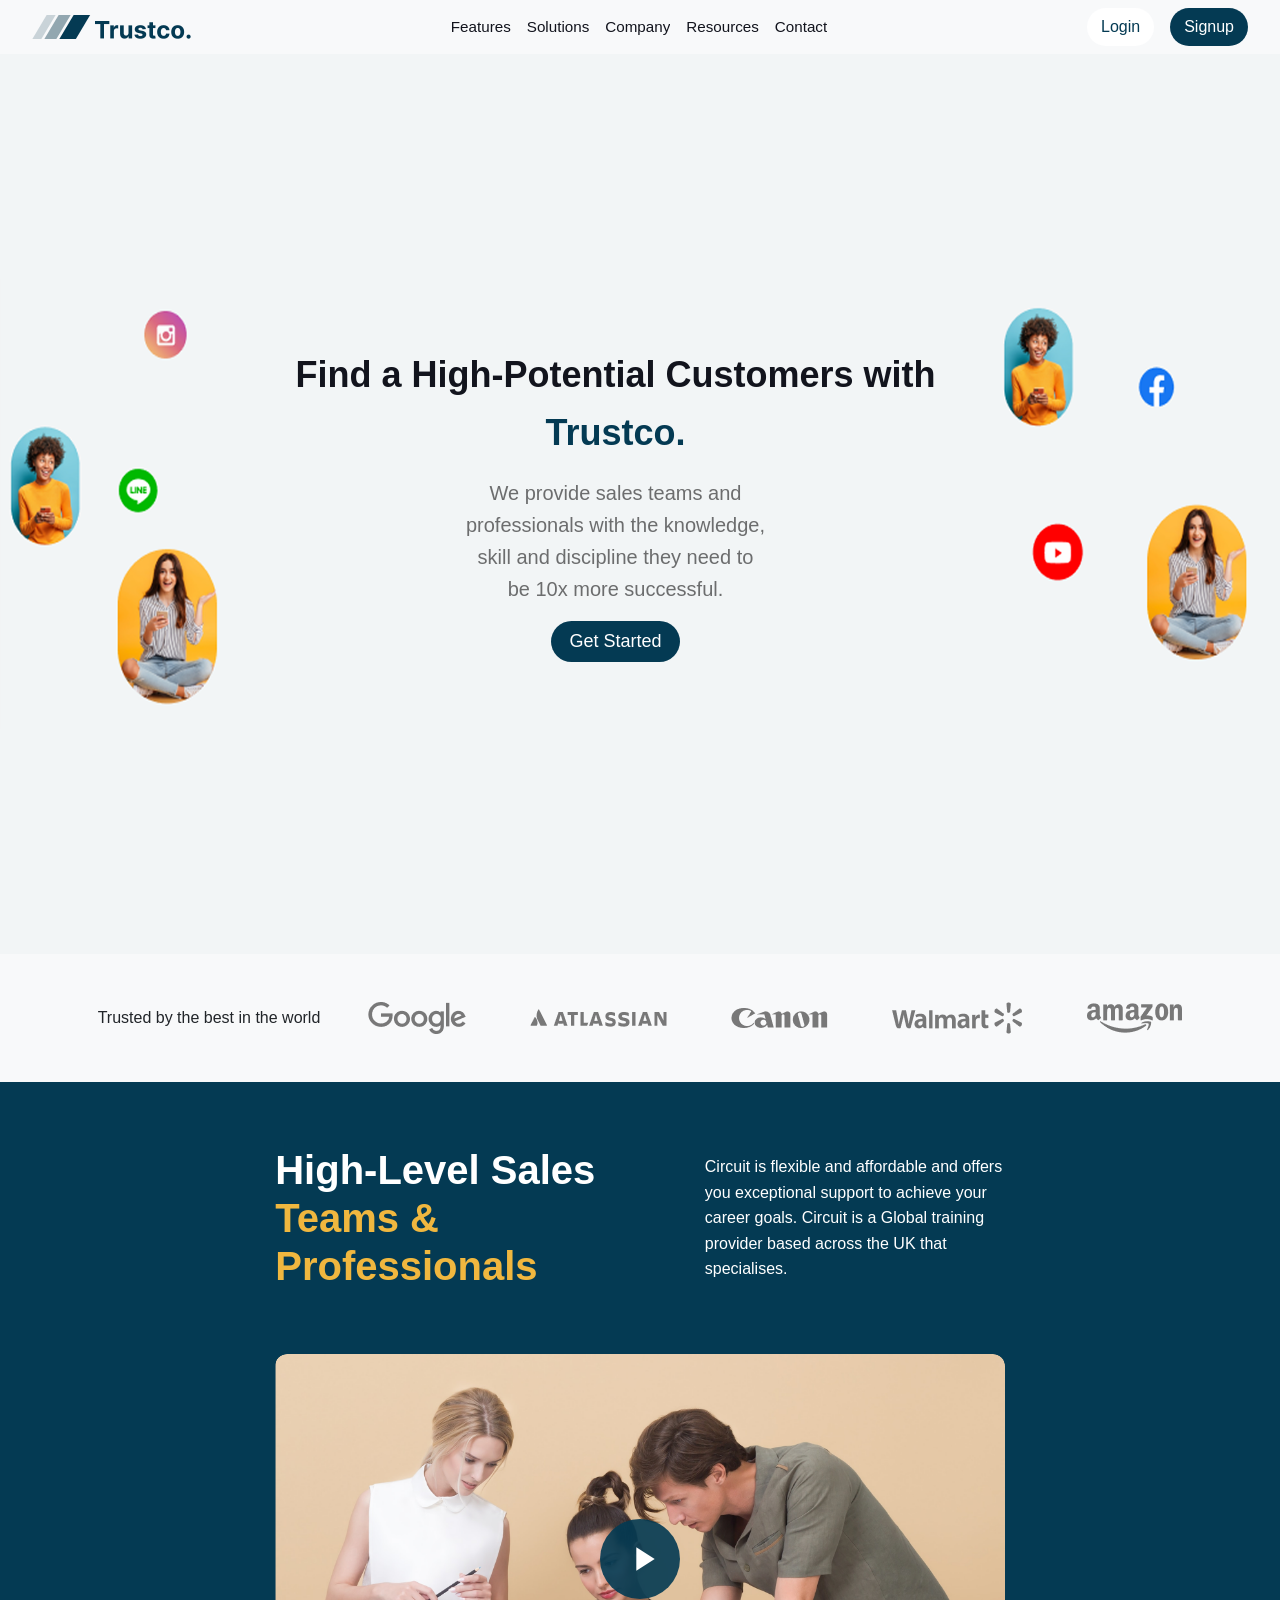
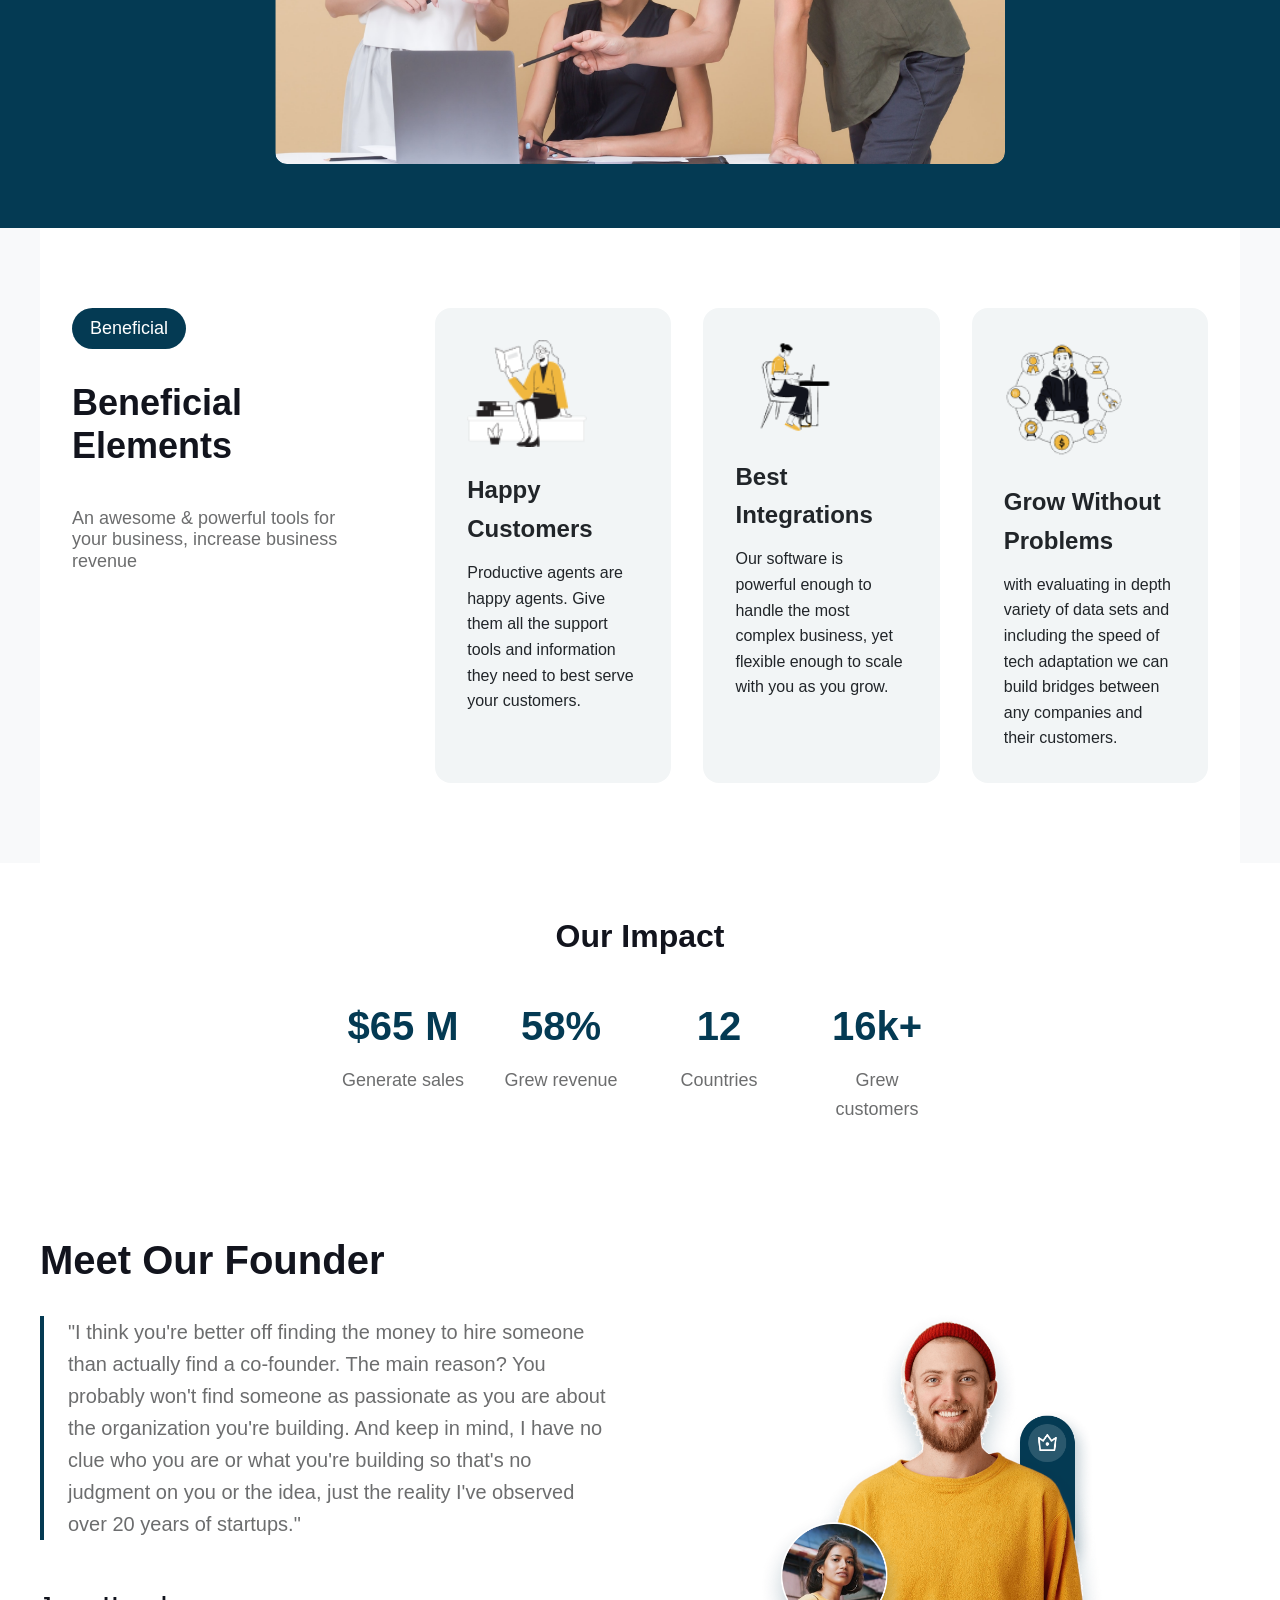
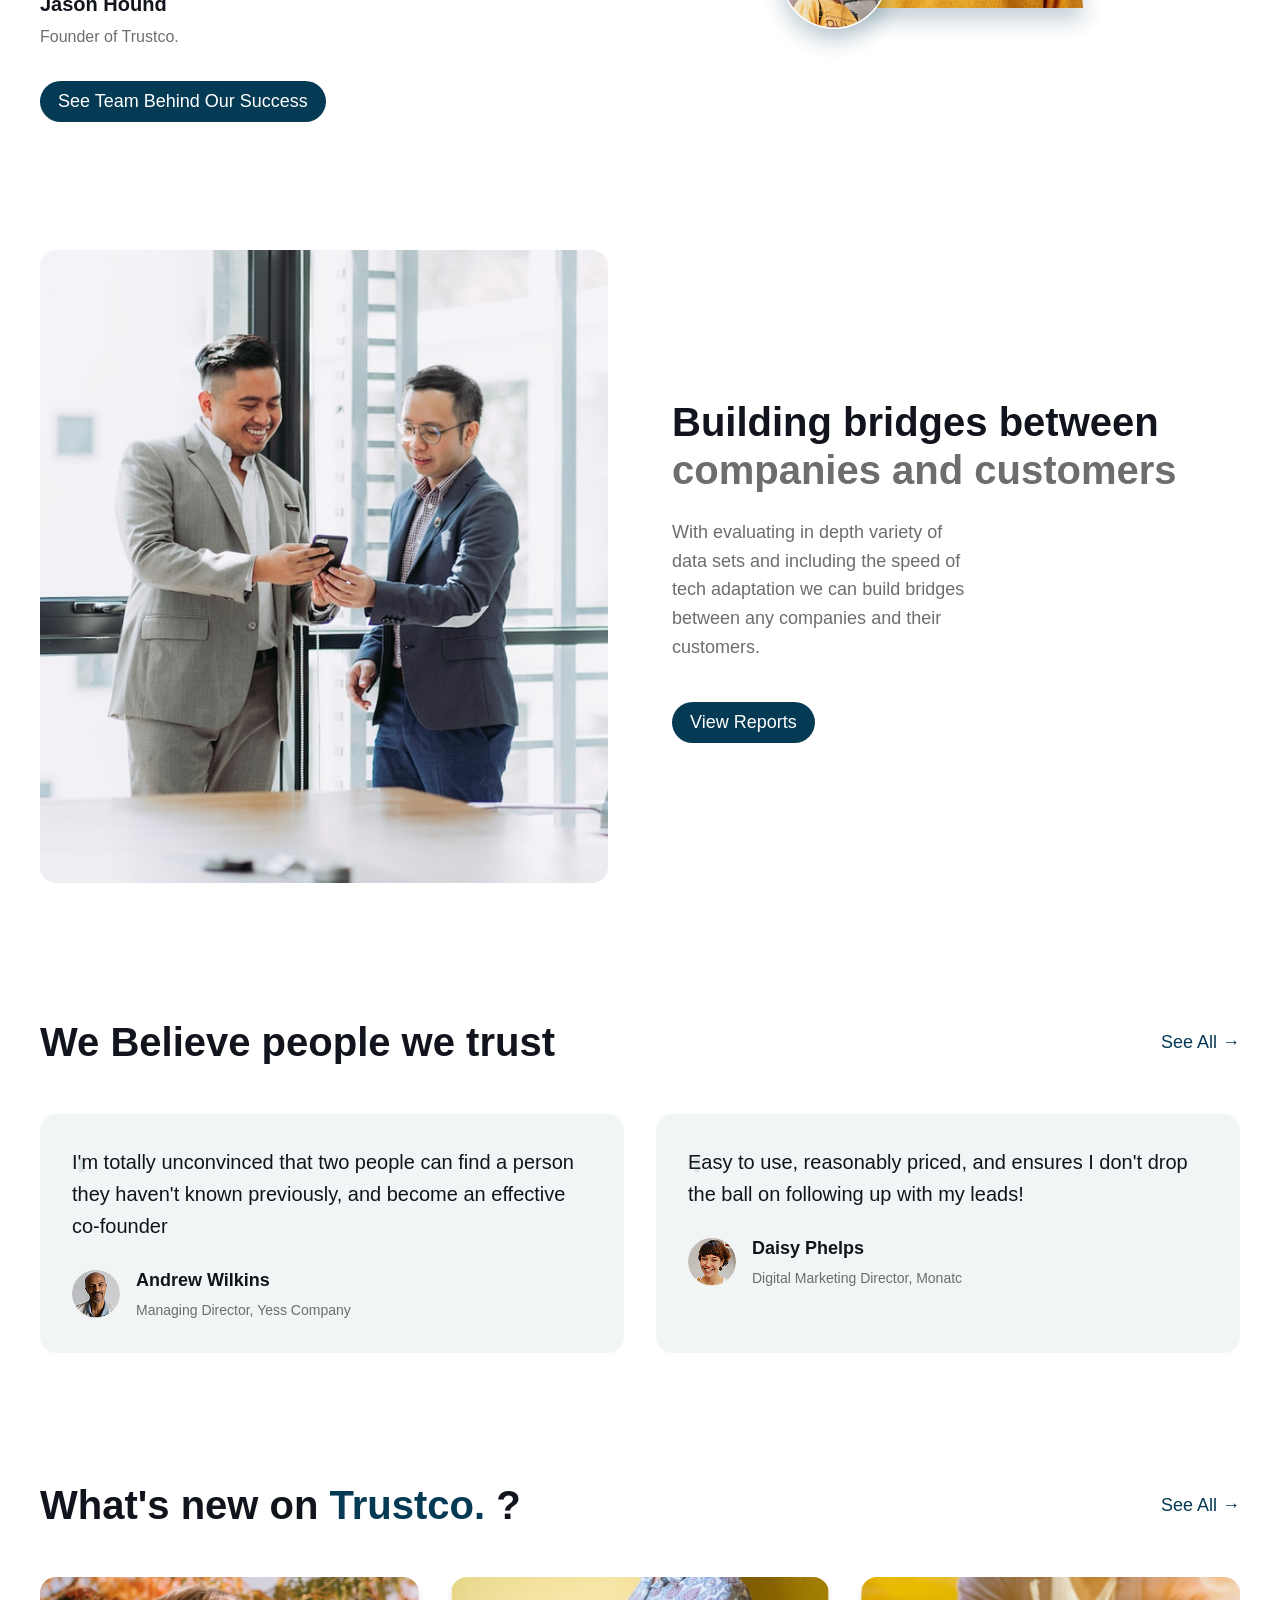
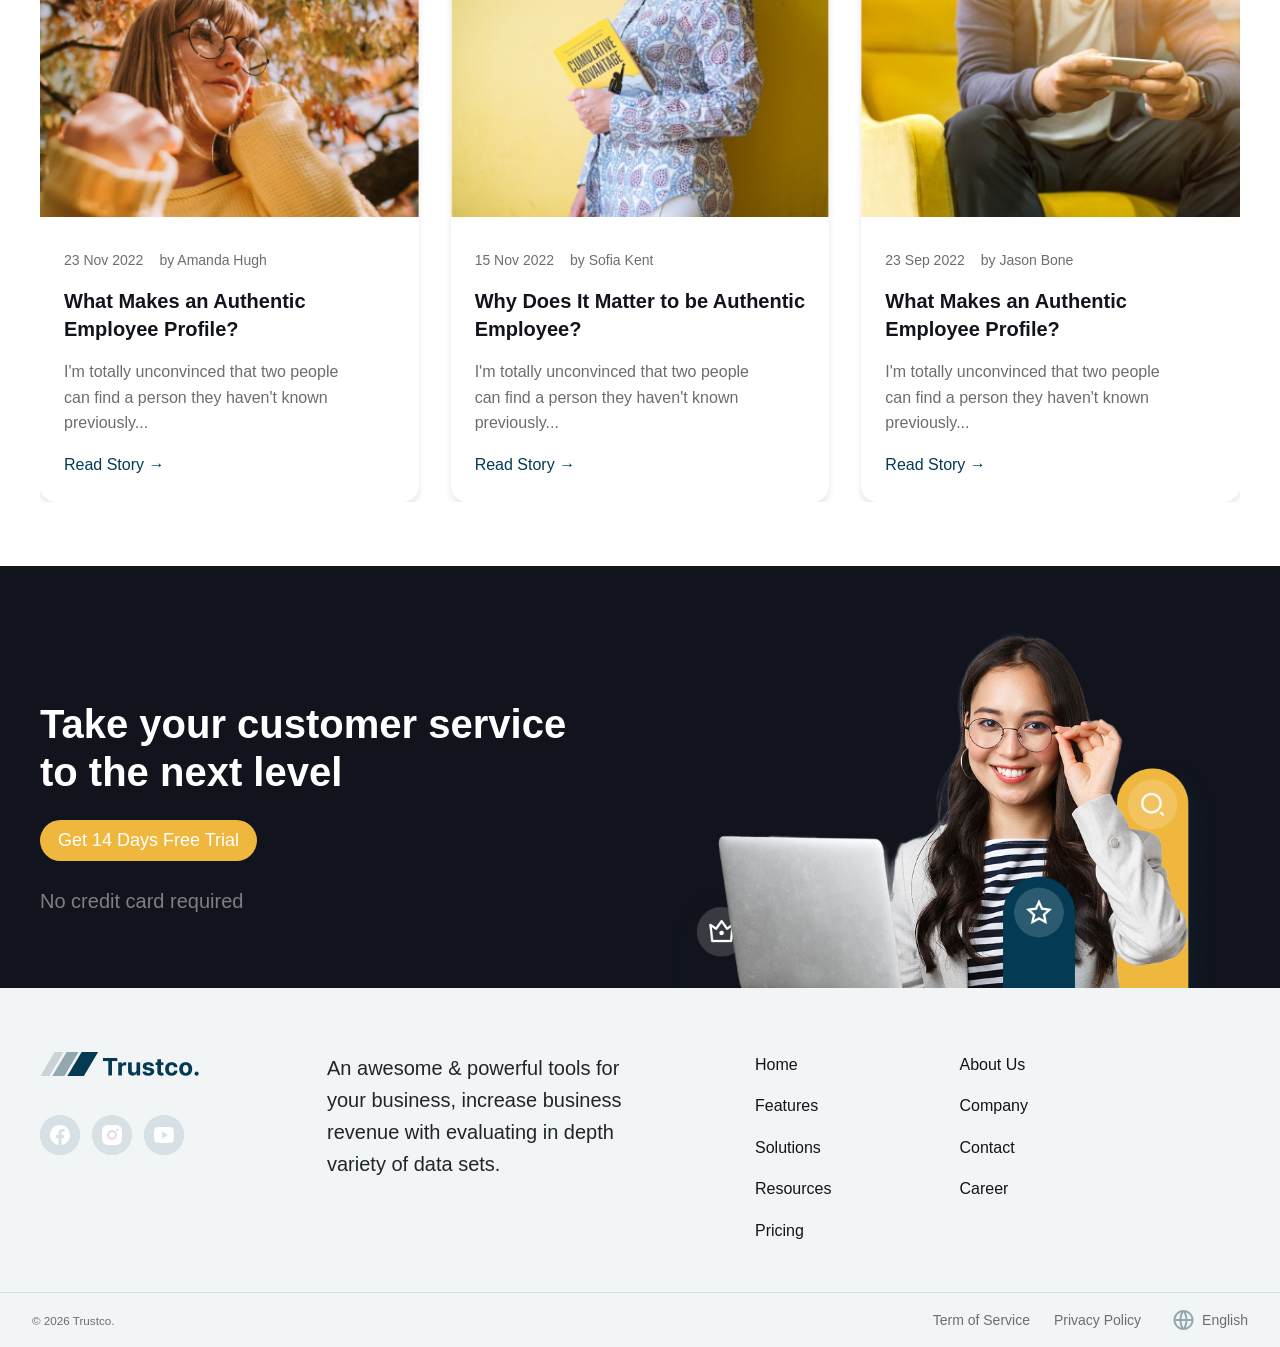
==== commit 5f423b11: "Merge bac12b3eba7f6fb3ce50d67921b9f7c19c48366f into bb19a851663b2c6f9248439de07ff71cc72efdf6" ====
--- a/index.html
+++ b/index.html
@@ -1,201 +1,453 @@
-<!DOCTYPE html>
-<html lang="en">
-
-<head>
-    <meta charset="UTF-8">
-    <meta name="viewport" content="width=device-width, initial-scale=1.0">
-    <title>Trustco</title>
-    <link rel="stylesheet" href="style.css">
-</head>
-
-<body>
-    <header>
-        <div>
-            <img src="assets/logo.png" alt="trustco.">
-        </div>
-        <ul>
-            <li>
-                <nav>
-                    <a href="#features">
-                        Features
-                    </a>
-                </nav>
-            </li>
-            <li>
-                <nav>
-                    <a href="#solutions">
-                        Solutions
-                    </a>
-                </nav>
-            </li>
-            <li>
-                <nav>
-                    <a href="#company">
-                        Company
-                    </a>
-                </nav>
-            </li>
-            <li>
-                <nav>
-                    <a href="resources">
-                        Resources
-                    </a>
-                </nav>
-            </li>
-            <li>
-                <nav>
-                    <a href="#contact">
-                        Contact
-                    </a>
-                </nav>
-            </li>
-        </ul>
-        <div><button class="special-button-inverted">Login</button><button class="special-button">Signup</button></div>
-        <svg width="25" height="25" viewBox="0 0 25 25" fill="none" xmlns="http://www.w3.org/2000/svg">
-            <g clip-path="url(#clip0_1_662)">
-                <path
-                    d="M20.55 11.8916H4.45C3.92533 11.8916 3.5 12.3169 3.5 12.8416V12.9416C3.5 13.4663 3.92533 13.8916 4.45 13.8916H20.55C21.0747 13.8916 21.5 13.4663 21.5 12.9416V12.8416C21.5 12.3169 21.0747 11.8916 20.55 11.8916Z"
-                    fill="black" />
-                <path
-                    d="M20.55 16.8916H4.45C3.92533 16.8916 3.5 17.3169 3.5 17.8416V17.9416C3.5 18.4663 3.92533 18.8916 4.45 18.8916H20.55C21.0747 18.8916 21.5 18.4663 21.5 17.9416V17.8416C21.5 17.3169 21.0747 16.8916 20.55 16.8916Z"
-                    fill="black" />
-                <path
-                    d="M20.55 6.8916H4.45C3.92533 6.8916 3.5 7.31693 3.5 7.8416V7.9416C3.5 8.46627 3.92533 8.8916 4.45 8.8916H20.55C21.0747 8.8916 21.5 8.46627 21.5 7.9416V7.8416C21.5 7.31693 21.0747 6.8916 20.55 6.8916Z"
-                    fill="black" />
-            </g>
-            <defs>
-                <clipPath id="clip0_1_662">
-                    <rect width="24" height="24" fill="white" transform="translate(0.5 0.891602)" />
-                </clipPath>
-            </defs>
-        </svg>
-
-        <!-- Add mobile menu structure -->
-        <div class="mobile-menu">
-            <ul>
-                <li>
-                    <nav><a href="#features">Features</a></nav>
-                </li>
-                <li>
-                    <nav><a href="#solutions">Solutions</a></nav>
-                </li>
-                <li>
-                    <nav><a href="#company">Company</a></nav>
-                </li>
-                <li>
-                    <nav><a href="resources">Resources</a></nav>
-                </li>
-                <li>
-                    <nav><a href="#contact">Contact</a></nav>
-                </li>
-            </ul>
-            <div class="mobile-buttons">
-                <button class="special-button-inverted">Login</button>
-                <button class="special-button">Signup</button>
-            </div>
-        </div>
-    </header>
-    <main>
-        <section id="hero">
-            <img src="assets/hero-left.png" alt="Hero Image" class="hero-img-left">
-            <div class="hero-container">
-                <h1>
-                    Find a High-Potential
-                    Customers with <span class="special-text">Trustco.</span>
-                </h1>
-                <p>We provide sales teams and professionals with the knowledge, skill and discipline they need to be 10x
-                    more successful.</p>
-                <button class="special-button">
-                    Get Started
-                </button>
-                <!-- <a href="">
-                Check our video
-            </a> -->
-            </div>
-            <img src="assets/hero-right.png" alt="Hero Image" class="hero-img-right">
-            <div>
-                <img src="assets/hero-left.png" alt="Hero Image" class="hero-img-left">
-                <img src="assets/hero-right.png" alt="Hero Image" class="hero-img-right">
-            </div>
-        </section>
-        <section id="brands">
-            <span>Trusted by the best in the world</span>
-            <div>
-                <img src="/assets/google.png" alt="Google">
-                <img src="/assets//atlassian.png" alt="Atlassian">
-                <img src="/assets//canon.png" alt="Canon">
-                <img src="/assets//walmart.png" alt="Walmart">
-                <img src="/assets//amazon.png" alt="Amazon">
-            </div>
-        </section>
-        <section id="video-section">
-            <div class="video-section-text">
-                <h2>High-Level Sales
-                    <span>Teams & Professionals</span>
-                </h2>
-                <p>
-                    Circuit is flexible and affordable and offers you exceptional support to achieve your career goals.
-                    Circuit is a Global training provider based across the UK that specialises.
-                </p>
-            </div>
-            <div class="video-container">
-                <a href="#" class="video-link">
-                    <img src="assets/video-thumb.png" alt="Learn about our comprehensive sales training methodology"
-                        class="video-thumbnail">
-                    <div class="play-icon">
-                        <svg viewBox="0 0 24 24" fill="none" xmlns="http://www.w3.org/2000/svg">
-                            <path d="M8 5v14l11-7z" fill="currentColor" />
-                        </svg>
-                    </div>
-                </a>
-            </div>
-        </section>
-        <section id="benefits">
-            <div class="benefits-header">
-                <button class="special-button">Beneficial</button>
-                <h2>Beneficial Elements</h2>
-                <p>An awesome & powerful tools for your business, increase business revenue</p>
-            </div>
-            <div class="benefits-grid">
-                <div class="benefit-card">
-                    <img src="assets/happy-customers.png" alt="Happy Customers Illustration">
-                    <h3>Happy Customers</h3>
-                    <p>Productive agents are happy agents. Give them all the support tools and information they need to
-                        best serve your customers.</p>
-                </div>
-                <div class="benefit-card">
-                    <img src="assets/best-integrations.png" alt="Best Integrations Illustration">
-                    <h3>Best Integrations</h3>
-                    <p>Our software is powerful enough to handle the most complex business, yet flexible enough to scale
-                        with you as you grow.</p>
-                </div>
-                <div class="benefit-card">
-                    <img src="assets/grow-without-problems.png" alt="Grow Without Problems Illustration">
-                    <h3>Grow Without Problems</h3>
-                    <p>with evaluating in depth variety of data sets and including the speed of tech adaptation we can
-                        build bridges between any companies and their customers.</p>
-                </div>
-            </div>
-        </section>
-    </main>
-    <footer></footer>
-
-    <!-- Add JavaScript before closing body tag -->
-    <script>
-        document.addEventListener('DOMContentLoaded', function () {
-            const menuButton = document.querySelector('header svg');
-            const mobileMenu = document.querySelector('.mobile-menu');
-            const overlay = document.querySelector('.mobile-overlay');
-
-            function toggleMenu() {
-                mobileMenu.classList.toggle('active');
-                overlay.classList.toggle('active');
-            }
-
-            menuButton.addEventListener('click', toggleMenu);
-            overlay.addEventListener('click', toggleMenu);
-        });
-    </script>
-</body>
-
+<!DOCTYPE html>
+<html lang="en">
+
+<head>
+    <meta charset="UTF-8">
+    <meta name="viewport" content="width=device-width, initial-scale=1.0">
+    <title>Trustco</title>
+    <link rel="stylesheet" href="style.css">
+</head>
+
+<body>
+    <header>
+        <div>
+            <img src="assets/logo.png" alt="trustco.">
+        </div>
+        <ul>
+            <li>
+                <nav>
+                    <a href="#features">
+                        Features
+                    </a>
+                </nav>
+            </li>
+            <li>
+                <nav>
+                    <a href="#solutions">
+                        Solutions
+                    </a>
+                </nav>
+            </li>
+            <li>
+                <nav>
+                    <a href="#company">
+                        Company
+                    </a>
+                </nav>
+            </li>
+            <li>
+                <nav>
+                    <a href="#resources">
+                        Resources
+                    </a>
+                </nav>
+            </li>
+            <li>
+                <nav>
+                    <a href="#contact">
+                        Contact
+                    </a>
+                </nav>
+            </li>
+        </ul>
+        <div><button class="special-button-inverted">Login</button><button class="special-button">Signup</button></div>
+        <svg width="25" height="25" viewBox="0 0 25 25" fill="none" xmlns="http://www.w3.org/2000/svg">
+            <g clip-path="url(#clip0_1_662)">
+                <path
+                    d="M20.55 11.8916H4.45C3.92533 11.8916 3.5 12.3169 3.5 12.8416V12.9416C3.5 13.4663 3.92533 13.8916 4.45 13.8916H20.55C21.0747 13.8916 21.5 13.4663 21.5 12.9416V12.8416C21.5 12.3169 21.0747 11.8916 20.55 11.8916Z"
+                    fill="black" />
+                <path
+                    d="M20.55 16.8916H4.45C3.92533 16.8916 3.5 17.3169 3.5 17.8416V17.9416C3.5 18.4663 3.92533 18.8916 4.45 18.8916H20.55C21.0747 18.8916 21.5 18.4663 21.5 17.9416V17.8416C21.5 17.3169 21.0747 16.8916 20.55 16.8916Z"
+                    fill="black" />
+                <path
+                    d="M20.55 6.8916H4.45C3.92533 6.8916 3.5 7.31693 3.5 7.8416V7.9416C3.5 8.46627 3.92533 8.8916 4.45 8.8916H20.55C21.0747 8.8916 21.5 8.46627 21.5 7.9416V7.8416C21.5 7.31693 21.0747 6.8916 20.55 6.8916Z"
+                    fill="black" />
+            </g>
+            <defs>
+                <clipPath id="clip0_1_662">
+                    <rect width="24" height="24" fill="white" transform="translate(0.5 0.891602)" />
+                </clipPath>
+            </defs>
+        </svg>
+
+        <!-- Add mobile menu structure -->
+        <div class="mobile-menu">
+            <ul>
+                <li>
+                    <nav><a href="#features">Features</a></nav>
+                </li>
+                <li>
+                    <nav><a href="#solutions">Solutions</a></nav>
+                </li>
+                <li>
+                    <nav><a href="#company">Company</a></nav>
+                </li>
+                <li>
+                    <nav><a href="resources">Resources</a></nav>
+                </li>
+                <li>
+                    <nav><a href="#contact">Contact</a></nav>
+                </li>
+            </ul>
+            <div class="mobile-buttons">
+                <button class="special-button-inverted">Login</button>
+                <button class="special-button">Signup</button>
+            </div>
+        </div>
+    </header>
+    <main>
+        <section id="hero">
+            <img src="assets/hero-left.png" alt="Hero Image" class="hero-img-left">
+            <div class="hero-container">
+                <h1>
+                    Find a High-Potential
+                    Customers with <span class="special-text">Trustco.</span>
+                </h1>
+                <p>We provide sales teams and professionals with the knowledge, skill and discipline they need to be 10x
+                    more successful.</p>
+                <button class="special-button">
+                    Get Started
+                </button>
+                <!-- <a href="">
+                Check our video
+            </a> -->
+            </div>
+            <img src="assets/hero-right.png" alt="Hero Image" class="hero-img-right">
+            <div>
+                <img src="assets/hero-left.png" alt="Hero Image" class="hero-img-left">
+                <img src="assets/hero-right.png" alt="Hero Image" class="hero-img-right">
+            </div>
+        </section>
+        <section id="brands">
+            <span>Trusted by the best in the world</span>
+            <div>
+                <img src="/assets/google.png" alt="Google">
+                <img src="/assets//atlassian.png" alt="Atlassian">
+                <img src="/assets//canon.png" alt="Canon">
+                <img src="/assets//walmart.png" alt="Walmart">
+                <img src="/assets//amazon.png" alt="Amazon">
+            </div>
+        </section>
+        <section id="video-section">
+            <div class="video-section-text">
+                <h2>High-Level Sales
+                    <span>Teams & Professionals</span>
+                </h2>
+                <p>
+                    Circuit is flexible and affordable and offers you exceptional support to achieve your career goals.
+                    Circuit is a Global training provider based across the UK that specialises.
+                </p>
+            </div>
+            <div class="video-container">
+                <a href="#" class="video-link">
+                    <img src="assets/video-thumb.png" alt="Learn about our comprehensive sales training methodology"
+                        class="video-thumbnail">
+                    <div class="play-icon">
+                        <svg viewBox="0 0 24 24" fill="none" xmlns="http://www.w3.org/2000/svg">
+                            <path d="M8 5v14l11-7z" fill="currentColor" />
+                        </svg>
+                    </div>
+                </a>
+            </div>
+        </section>
+        <section id="benefits">
+            <div class="benefits-header">
+                <button class="special-button">Beneficial</button>
+                <h2>Beneficial Elements</h2>
+                <p>An awesome & powerful tools for your business, increase business revenue</p>
+            </div>
+            <div class="benefits-grid">
+                <div class="benefit-card">
+                    <img src="assets/happy-customers.png" alt="Happy Customers Illustration">
+                    <h3>Happy Customers</h3>
+                    <p>Productive agents are happy agents. Give them all the support tools and information they need to
+                        best serve your customers.</p>
+                </div>
+                <div class="benefit-card">
+                    <img src="assets/best-integrations.png" alt="Best Integrations Illustration">
+                    <h3>Best Integrations</h3>
+                    <p>Our software is powerful enough to handle the most complex business, yet flexible enough to scale
+                        with you as you grow.</p>
+                </div>
+                <div class="benefit-card">
+                    <img src="assets/grow-without-problems.png" alt="Grow Without Problems Illustration">
+                    <h3>Grow Without Problems</h3>
+                    <p>with evaluating in depth variety of data sets and including the speed of tech adaptation we can
+                        build bridges between any companies and their customers.</p>
+                </div>
+            </div>
+        </section>
+        <section id="numbers">
+            <h2>Our Impact</h2>
+            <div class="numbers-grid">
+                <div class="number-card">
+                    <h3>$65 M</h3>
+                    <p>Generate sales</p>
+                </div>
+                <div class="number-card">
+                    <h3>58%</h3>
+                    <p>Grew revenue</p>
+                </div>
+                <div class="number-card">
+                    <h3>12</h3>
+                    <p>Countries</p>
+                </div>
+                <div class="number-card">
+                    <h3>16k+</h3>
+                    <p>Grew customers</p>
+                </div>
+            </div>
+        </section>
+        <section id="meet-founder">
+            <div class="founder-content">
+                <div class="founder-text">
+                    <h2>Meet Our Founder</h2>
+                    <blockquote>
+                        "I think you're better off finding the money to hire someone than actually find a co-founder.
+                        The main reason? You probably won't find someone as passionate as you are about the organization
+                        you're building. And keep in mind, I have no clue who you are or what you're building so that's
+                        no judgment on you or the idea, just the reality I've observed over 20 years of startups."
+                    </blockquote>
+                    <div class="founder-info">
+                        <p class="founder-name">Jason Hound</p>
+                        <p class="founder-title">Founder of Trustco.</p>
+                    </div>
+                    <button class="special-button">See Team Behind Our Success</button>
+                </div>
+                <div class="founder-image">
+                    <img src="assets/founder.png" alt="Jason Hound - Founder of Trustco" class="main-image">
+                </div>
+            </div>
+        </section>
+        <section id="building-bridges">
+            <div class="bridge-content">
+                <div class="bridge-image">
+                    <img src="assets/building-bridges.png" alt="Building Bridges Illustration">
+                </div>
+                <div class="bridge-text">
+                    <h2>Building bridges between <span>companies and customers</span></h2>
+                    <p>With evaluating in depth variety of data sets and including the speed of tech adaptation we can
+                        build bridges between any companies and their customers.</p>
+                    <button class="special-button">View Reports</button>
+                </div>
+
+            </div>
+        </section>
+        <section id="testimonials">
+            <div class="testimonials-header">
+                <h2>We Believe people we trust</h2>
+                <a href="#" class="see-all">See All →</a>
+            </div>
+            <div class="testimonials-grid">
+                <div class="testimonial-card">
+                    <blockquote>
+                        I'm totally unconvinced that two people can find a person they haven't known previously, and
+                        become an effective co-founder
+                    </blockquote>
+                    <div class="testimonial-author">
+                        <img src="assets/andrew.png" alt="Andrew Wilkins">
+                        <div class="author-info">
+                            <h4>Andrew Wilkins</h4>
+                            <p>Managing Director, Yess Company</p>
+                        </div>
+                    </div>
+                </div>
+                <div class="testimonial-card">
+                    <blockquote>
+                        Easy to use, reasonably priced, and ensures I don't drop the ball on following up with my leads!
+                    </blockquote>
+                    <div class="testimonial-author">
+                        <img src="assets/daisy.png" alt="Daisy Phelps">
+                        <div class="author-info">
+                            <h4>Daisy Phelps</h4>
+                            <p>Digital Marketing Director, Monatc</p>
+                        </div>
+                    </div>
+                </div>
+            </div>
+        </section>
+        <section id="blogs">
+            <div class="blogs-header">
+                <h2>What's new on <span>Trustco.</span> ?</h2>
+                <a href="#" class="see-all">See All →</a>
+            </div>
+            <div class="blogs-grid">
+                <article class="blog-card">
+                    <img src="assets/blog-1.png" alt="Woman with glasses in autumn setting">
+                    <div class="blog-content">
+                        <div class="blog-meta">
+                            <span class="date">23 Nov 2022</span>
+                            <span class="author">by Amanda Hugh</span>
+                        </div>
+                        <h3>What Makes an Authentic Employee Profile?</h3>
+                        <p>I'm totally unconvinced that two people can find a person they haven't known previously...
+                        </p>
+                        <a href="#" class="read-more">Read Story →</a>
+                    </div>
+                </article>
+                <article class="blog-card">
+                    <img src="assets/blog-2.png" alt="Person holding a business book">
+                    <div class="blog-content">
+                        <div class="blog-meta">
+                            <span class="date">15 Nov 2022</span>
+                            <span class="author">by Sofia Kent</span>
+                        </div>
+                        <h3>Why Does It Matter to be Authentic Employee?</h3>
+                        <p>I'm totally unconvinced that two people can find a person they haven't known previously...
+                        </p>
+                        <a href="#" class="read-more">Read Story →</a>
+                    </div>
+                </article>
+                <article class="blog-card">
+                    <img src="assets/blog-3.png" alt="Person using mobile phone">
+                    <div class="blog-content">
+                        <div class="blog-meta">
+                            <span class="date">23 Sep 2022</span>
+                            <span class="author">by Jason Bone</span>
+                        </div>
+                        <h3>What Makes an Authentic Employee Profile?</h3>
+                        <p>I'm totally unconvinced that two people can find a person they haven't known previously...
+                        </p>
+                        <a href="#" class="read-more">Read Story →</a>
+                    </div>
+                </article>
+            </div>
+        </section>
+        <section id="cta-banner">
+            <div class="cta-content">
+                <div class="cta-text">
+                    <h2>Take your customer service to the next level</h2>
+                    <button class="special-button">Get 14 Days Free Trial</button>
+                    <p>No credit card required</p>
+                </div>
+                <div class="cta-image">
+                    <img src="assets/cta-banner-girl.png" alt="Customer service representative">
+                </div>
+            </div>
+        </section>
+    </main>
+    <footer>
+        <div class="footer-content">
+            <div class="footer-main">
+                <div class="footer-brand">
+                    <img src="assets/logo.png" alt="trustco." class="footer-logo">
+                    <div class="social-links">
+                        <a href="#" aria-label="Facebook"><svg width="40" height="40" viewBox="0 0 40 40" fill="none"
+                                xmlns="http://www.w3.org/2000/svg">
+                                <rect width="40" height="40" rx="20" fill="#D7E0E5" />
+                                <g clip-path="url(#clip0_1_573)">
+                                    <path
+                                        d="M20 10C14.477 10 10 14.477 10 20C10 24.991 13.657 29.128 18.438 29.879V22.89H15.898V20H18.438V17.797C18.438 15.291 19.93 13.907 22.215 13.907C23.309 13.907 24.453 14.102 24.453 14.102V16.562H23.193C21.95 16.562 21.563 17.333 21.563 18.124V20H24.336L23.893 22.89H21.563V29.879C26.343 29.129 30 24.99 30 20C30 14.477 25.523 10 20 10Z"
+                                        fill="white" />
+                                </g>
+                                <defs>
+                                    <clipPath id="clip0_1_573">
+                                        <rect width="24" height="24" fill="white" transform="translate(8 8)" />
+                                    </clipPath>
+                                </defs>
+                            </svg>
+                        </a>
+                        <a href="#" aria-label="Instagram"><svg width="40" height="40" viewBox="0 0 40 40" fill="none"
+                                xmlns="http://www.w3.org/2000/svg">
+                                <rect width="40" height="40" rx="20" fill="#D7E0E5" />
+                                <g clip-path="url(#clip0_1_575)">
+                                    <path
+                                        d="M20 10C22.717 10 23.056 10.01 24.122 10.06C25.187 10.11 25.912 10.277 26.55 10.525C27.21 10.779 27.766 11.123 28.322 11.678C28.8305 12.1779 29.224 12.7826 29.475 13.45C29.722 14.087 29.89 14.813 29.94 15.878C29.987 16.944 30 17.283 30 20C30 22.717 29.99 23.056 29.94 24.122C29.89 25.187 29.722 25.912 29.475 26.55C29.2247 27.2178 28.8311 27.8226 28.322 28.322C27.822 28.8303 27.2173 29.2238 26.55 29.475C25.913 29.722 25.187 29.89 24.122 29.94C23.056 29.987 22.717 30 20 30C17.283 30 16.944 29.99 15.878 29.94C14.813 29.89 14.088 29.722 13.45 29.475C12.7823 29.2245 12.1775 28.8309 11.678 28.322C11.1694 27.8222 10.7759 27.2175 10.525 26.55C10.277 25.913 10.11 25.187 10.06 24.122C10.013 23.056 10 22.717 10 20C10 17.283 10.01 16.944 10.06 15.878C10.11 14.812 10.277 14.088 10.525 13.45C10.7752 12.7822 11.1688 12.1773 11.678 11.678C12.1777 11.1692 12.7824 10.7757 13.45 10.525C14.088 10.277 14.812 10.11 15.878 10.06C16.944 10.013 17.283 10 20 10ZM20 15C18.6739 15 17.4021 15.5268 16.4645 16.4645C15.5268 17.4021 15 18.6739 15 20C15 21.3261 15.5268 22.5979 16.4645 23.5355C17.4021 24.4732 18.6739 25 20 25C21.3261 25 22.5979 24.4732 23.5355 23.5355C24.4732 22.5979 25 21.3261 25 20C25 18.6739 24.4732 17.4021 23.5355 16.4645C22.5979 15.5268 21.3261 15 20 15ZM26.5 14.75C26.5 14.4185 26.3683 14.1005 26.1339 13.8661C25.8995 13.6317 25.5815 13.5 25.25 13.5C24.9185 13.5 24.6005 13.6317 24.3661 13.8661C24.1317 14.1005 24 14.4185 24 14.75C24 15.0815 24.1317 15.3995 24.3661 15.6339C24.6005 15.8683 24.9185 16 25.25 16C25.5815 16 25.8995 15.8683 26.1339 15.6339C26.3683 15.3995 26.5 15.0815 26.5 14.75ZM20 17C20.7956 17 21.5587 17.3161 22.1213 17.8787C22.6839 18.4413 23 19.2044 23 20C23 20.7956 22.6839 21.5587 22.1213 22.1213C21.5587 22.6839 20.7956 23 20 23C19.2044 23 18.4413 22.6839 17.8787 22.1213C17.3161 21.5587 17 20.7956 17 20C17 19.2044 17.3161 18.4413 17.8787 17.8787C18.4413 17.3161 19.2044 17 20 17Z"
+                                        fill="white" />
+                                </g>
+                                <defs>
+                                    <clipPath id="clip0_1_575">
+                                        <rect width="24" height="24" fill="white" transform="translate(8 8)" />
+                                    </clipPath>
+                                </defs>
+                            </svg>
+                        </a>
+                        <a href="#" aria-label="YouTube">
+                            <svg width="40" height="40" viewBox="0 0 40 40" fill="none"
+                                xmlns="http://www.w3.org/2000/svg">
+                                <rect width="40" height="40" rx="20" fill="#D7E0E5" />
+                                <g clip-path="url(#clip0_1_577)">
+                                    <path
+                                        d="M29.543 14.498C30 16.28 30 20 30 20C30 20 30 23.72 29.543 25.502C29.289 26.487 28.546 27.262 27.605 27.524C25.896 28 20 28 20 28C20 28 14.107 28 12.395 27.524C11.45 27.258 10.708 26.484 10.457 25.502C10 23.72 10 20 10 20C10 20 10 16.28 10.457 14.498C10.711 13.513 11.454 12.738 12.395 12.476C14.107 12 20 12 20 12C20 12 25.896 12 27.605 12.476C28.55 12.742 29.292 13.516 29.543 14.498ZM18 23.5L24 20L18 16.5V23.5Z"
+                                        fill="white" />
+                                </g>
+                                <defs>
+                                    <clipPath id="clip0_1_577">
+                                        <rect width="24" height="24" fill="white" transform="translate(8 8)" />
+                                    </clipPath>
+                                </defs>
+                            </svg>
+
+                        </a>
+                    </div>
+                </div>
+                <p>An awesome & powerful tools for your business, increase business revenue with evaluating in depth
+                    variety of data sets.</p>
+                <nav class="footer-nav">
+                    <ul>
+                        <li><a href="#home">Home</a></li>
+                        <li><a href="#features">Features</a></li>
+                        <li>
+                            <a href="#solutions">Solutions</a>
+                        </li>
+                        <li>
+                            <a href="#resources">Resources</a>
+                        </li>
+                        <li><a href="#pricing">Pricing</a></li>
+                    </ul>
+                    <ul>
+                        <li><a href="#about">About Us</a></li>
+                        <li><a href="#company">Company</a></li>
+                        <li><a href="#contact">Contact</a></li>
+                        <li><a href="#career">Career</a></li>
+                    </ul>
+                </nav>
+            </div>
+        </div>
+        <div class="site-credits">
+            <div class="site-credits-left">
+                <small id="copyright">©2022-2023 Trustco.</small>
+            </div>
+            <div class="site-credits-right">
+                <div class="site-credits-links">
+                    <a href="/terms">Term of Service</a>
+                    <a href="/privacy">Privacy Policy</a>
+                </div>
+                <div class="language-switcher">
+                    <svg width="21" height="20" viewBox="0 0 21 20" fill="none" xmlns="http://www.w3.org/2000/svg">
+                        <path
+                            d="M10.5 20C4.977 20 0.5 15.523 0.5 10C0.5 4.477 4.977 0 10.5 0C16.023 0 20.5 4.477 20.5 10C20.5 15.523 16.023 20 10.5 20ZM8.21 17.667C7.22341 15.5743 6.65187 13.3102 6.527 11H2.562C2.75659 12.5389 3.39392 13.9882 4.39657 15.1717C5.39922 16.3552 6.72401 17.2221 8.21 17.667ZM8.53 11C8.681 13.439 9.378 15.73 10.5 17.752C11.6523 15.6766 12.3254 13.3695 12.47 11H8.53ZM18.438 11H14.473C14.3481 13.3102 13.7766 15.5743 12.79 17.667C14.276 17.2221 15.6008 16.3552 16.6034 15.1717C17.6061 13.9882 18.2434 12.5389 18.438 11ZM2.562 9H6.527C6.65187 6.68979 7.22341 4.42569 8.21 2.333C6.72401 2.77788 5.39922 3.64475 4.39657 4.8283C3.39392 6.01184 2.75659 7.4611 2.562 9ZM8.531 9H12.469C12.3248 6.6306 11.652 4.32353 10.5 2.248C9.34768 4.32345 8.67456 6.63052 8.53 9H8.531ZM12.79 2.333C13.7766 4.42569 14.3481 6.68979 14.473 9H18.438C18.2434 7.4611 17.6061 6.01184 16.6034 4.8283C15.6008 3.64475 14.276 2.77788 12.79 2.333Z"
+                            fill="#92A7B0" />
+                    </svg>
+                    <span>English</span>
+                </div>
+            </div>
+        </div>
+    </footer>
+
+    <!-- Add JavaScript before closing body tag -->
+    <script>
+        document.addEventListener('DOMContentLoaded', function () {
+            const menuButton = document.querySelector('header svg');
+            const mobileMenu = document.querySelector('.mobile-menu');
+            const overlay = document.querySelector('.mobile-overlay');
+
+            function toggleMenu() {
+                mobileMenu.classList.toggle('active');
+                overlay.classList.toggle('active');
+            }
+
+            menuButton.addEventListener('click', toggleMenu);
+            overlay.addEventListener('click', toggleMenu);
+        });
+
+        // Update copyright year
+        document.addEventListener('DOMContentLoaded', function () {
+            const currentYear = new Date().getFullYear();
+            const copyright = document.getElementById('copyright');
+            copyright.textContent = `© ${currentYear} Trustco.`;
+        });
+    </script>
+</body>
+
 </html>
--- a/style.css
+++ b/style.css
@@ -3,6 +3,7 @@
     margin: 0;
     padding: 0;
     scroll-behavior: smooth;
+    overflow-x: hidden;
 }
 
 :root {
@@ -362,7 +363,7 @@
     gap: 2rem;
 
     >img {
-        height: 40%;
+        height: 50%;
     }
 
     >div {
@@ -600,6 +601,8 @@
     padding: 2rem 1rem; /* Start with mobile padding */
     background-color: white;
     display: flex;
+    max-width: 1200px;
+    margin: 0 auto;
     /* flex-direction: column; Stack elements vertically on mobile */
     gap: 2rem;
 
@@ -753,4 +756,951 @@
     .benefit-card h3 {
         font-size: 1.5rem;
     }
+}
+
+/* Building Bridges Section Styles */
+#building-bridges {
+    padding: 4rem 2rem;
+    background: white;
+    
+}
+
+.bridge-content {
+    max-width: 1200px;
+    margin: 0 auto;
+    display: flex;
+    align-items: center;
+    gap: 4rem;
+    @media screen and (max-width: 768px) {
+        flex-direction: column-reverse !important;
+    }
+}
+
+.bridge-text {
+    flex: 1;
+    display: flex;
+    flex-direction: column;
+    gap: 1.5rem;
+}
+
+.bridge-text h2 {
+    font-size: 2.5rem;
+    line-height: 1.2;
+    color: #12141D;
+}
+
+.bridge-text h2 span {
+    color: #6c6d6e;
+}
+
+.bridge-text p {
+    color: #6c6d6e;
+    font-size: 1.125rem;
+    line-height: 1.6;
+    margin-bottom: 1rem;
+}
+
+.bridge-image {
+    flex: 1;
+    position: relative;
+}
+
+.bridge-image img {
+    width: 100%;
+    height: auto;
+    border-radius: 1rem;
+}
+
+.award-badge {
+    position: absolute;
+    bottom: -2rem;
+    right: -2rem;
+    background: #043A53;
+    border-radius: 50%;
+    width: 120px;
+    height: 120px;
+    display: flex;
+    align-items: center;
+    justify-content: center;
+}
+
+.badge-content {
+    color: white;
+    text-align: center;
+}
+
+.badge-content span {
+    font-size: 1.5rem;
+    font-weight: bold;
+    display: block;
+    margin: 0.25rem 0;
+}
+
+.badge-content p {
+    font-size: 0.875rem;
+    line-height: 1.2;
+}
+
+/* Responsive Styles */
+@media screen and (max-width: 1024px) {
+    .bridge-content {
+        gap: 2rem;
+    }
+
+    .bridge-text h2 {
+        font-size: 2rem;
+    }
+
+    .award-badge {
+        width: 100px;
+        height: 100px;
+        bottom: -1.5rem;
+        right: -1.5rem;
+    }
+}
+
+@media screen and (max-width: 768px) {
+    #building-bridges {
+        padding: 3rem 1rem;
+    }
+
+    .bridge-content {
+        flex-direction: column;
+        gap: 3rem;
+    }
+
+    .bridge-text {
+        text-align: center;
+        align-items: center;
+    }
+
+    .bridge-text h2 {
+        font-size: 1.75rem;
+    }
+
+    .bridge-text p {
+        font-size: 1rem;
+    }
+
+    .award-badge {
+        width: 80px;
+        height: 80px;
+        bottom: -1rem;
+        right: -1rem;
+    }
+
+    .badge-content span {
+        font-size: 1.25rem;
+    }
+
+    .badge-content p {
+        font-size: 0.75rem;
+    }
+}
+
+/* Numbers Section Styles */
+#numbers {
+    padding: 2rem 1rem;
+    background-color: white;
+    text-align: center;
+}
+
+#numbers h2 {
+    margin-bottom: 2rem;
+    color: #12141D;
+    font-size: 1.75rem;
+}
+
+.numbers-grid {
+    display: grid;
+    grid-template-columns: repeat(4, 1fr);
+    gap: 2rem;
+    max-width: 600px;
+    margin: 0 auto;
+    @media screen and (max-width: 768px) {
+        grid-template-columns: repeat(2, 1fr);
+    }
+}
+
+.number-card {
+    display: flex;
+    flex-direction: column;
+    align-items: center;
+    gap: 0.5rem;
+}
+
+.number-card h3 {
+    color: #043A53;
+    font-size: 2rem;
+    font-weight: 700;
+}
+
+.number-card p {
+    color: #6c6d6e;
+    font-size: 1rem;
+    font-weight: 500;
+}
+
+/* Tablet styles */
+@media screen and (min-width: 768px) {
+    #numbers {
+        padding: 3rem 2rem;
+    }
+
+    #numbers h2 {
+        font-size: 2rem;
+    }
+
+    .number-card h3 {
+        font-size: 2.5rem;
+    }
+
+    .number-card p {
+        font-size: 1.125rem;
+    }
+}
+
+/* Meet Our Founder Section Styles */
+#meet-founder {
+    padding: 4rem 2rem;
+    background: white;
+}
+
+.founder-content {
+    max-width: 1200px;
+    margin: 0 auto;
+    display: flex;
+    align-items: center;
+    gap: 4rem;
+    @media screen and (max-width: 768px) {
+        flex-direction: column !important;
+    }
+}
+
+.founder-text {
+    flex: 1;
+    display: flex;
+    flex-direction: column;
+    gap: 2rem;
+}
+
+.founder-text h2 {
+    font-size: 2.5rem;
+    color: #12141D;
+    line-height: 1.2;
+}
+
+.founder-text blockquote {
+    font-size: 1.25rem;
+    line-height: 1.6;
+    color: #6c6d6e;
+    border-left: 4px solid #043A53;
+    padding-left: 1.5rem;
+    margin: 0;
+}
+
+.founder-info {
+    margin-top: 1rem;
+}
+
+.founder-name {
+    font-size: 1.25rem;
+    font-weight: 600;
+    color: #12141D;
+    margin: 0;
+}
+
+.founder-title {
+    font-size: 1rem;
+    color: #6c6d6e;
+    margin: 0.25rem 0 0 0;
+}
+
+.founder-image {
+    flex: 1;
+    position: relative;
+    display: flex;
+    justify-content: center;
+}
+
+.founder-image .main-image {
+    width: 100%;
+    max-width: 400px;
+    height: auto;
+    border-radius: 1rem;
+    position: relative;
+    z-index: 1;
+}
+
+.founder-image .team-image {
+    position: absolute;
+    bottom: -2rem;
+    right: 0;
+    width: 120px;
+    height: 120px;
+    border-radius: 50%;
+    border: 4px solid white;
+    z-index: 2;
+}
+
+.crown-icon {
+    position: absolute;
+    top: 2rem;
+    right: 2rem;
+    background: #043A53;
+    width: 48px;
+    height: 48px;
+    border-radius: 50%;
+    display: flex;
+    align-items: center;
+    justify-content: center;
+    color: white;
+    z-index: 2;
+}
+
+/* Responsive styles */
+@media screen and (max-width: 1024px) {
+    .founder-content {
+        gap: 2rem;
+    }
+
+    .founder-text h2 {
+        font-size: 2rem;
+    }
+
+    .founder-text blockquote {
+        font-size: 1.125rem;
+    }
+}
+
+@media screen and (max-width: 768px) {
+    #meet-founder {
+        padding: 3rem 1rem;
+    }
+
+    .founder-content {
+        flex-direction: column-reverse;
+        gap: 3rem;
+    }
+
+    .founder-text {
+        text-align: center;
+        align-items: center;
+    }
+
+    .founder-text blockquote {
+        text-align: left;
+        font-size: 1rem;
+    }
+
+    .founder-image .team-image {
+        width: 100px;
+        height: 100px;
+        bottom: -1.5rem;
+    }
+
+    .crown-icon {
+        width: 40px;
+        height: 40px;
+        top: 1rem;
+        right: 1rem;
+    }
+}
+
+/* Testimonials Section Styles */
+#testimonials {
+    padding: 4rem 2rem;
+    background: white;
+}
+
+.testimonials-header {
+    max-width: 1200px;
+    margin: 0 auto 3rem;
+    display: flex;
+    justify-content: space-between;
+    align-items: center;
+}
+
+.testimonials-header h2 {
+    font-size: 2.5rem;
+    color: #12141D;
+    line-height: 1.2;
+}
+
+.testimonials-header .see-all {
+    color: #043A53;
+    font-weight: 500;
+    text-decoration: none;
+    font-size: 1.125rem;
+    transition: color 0.3s ease;
+}
+
+.testimonials-header .see-all:hover {
+    color: #0d455f;
+    text-decoration: none;
+}
+
+.testimonials-grid {
+    max-width: 1200px;
+    margin: 0 auto;
+    display: grid;
+    grid-template-columns: repeat(2, 1fr);
+    gap: 2rem;
+    @media screen and (max-width: 768px) {
+       display: flex;
+       overflow-x: auto;
+       /* hide scrollbar */
+       scrollbar-width: none;
+       -ms-overflow-style: none;
+       &::-webkit-scrollbar {
+        display: none;
+       }
+    }
+}
+
+.testimonial-card {
+    background: #F2F5F6;
+    padding: 2rem;
+    border-radius: 1rem;
+    display: flex;
+    flex-direction: column;
+    gap: 1.5rem;
+    @media screen and (max-width: 768px) {
+        min-width: 300px;
+    }
+}
+
+.testimonial-card blockquote {
+    font-size: 1.25rem;
+    line-height: 1.6;
+    color: #12141D;
+    margin: 0;
+    position: relative;
+}
+
+.testimonial-card blockquote::before {
+    content: '"';
+    font-size: 4rem;
+    color: #043A53;
+    position: absolute;
+    top: -1rem;
+    left: -0.5rem;
+    opacity: 0.1;
+}
+
+.testimonial-author {
+    display: flex;
+    align-items: center;
+    gap: 1rem;
+}
+
+.testimonial-author img {
+    width: 48px;
+    height: 48px;
+    border-radius: 50%;
+    object-fit: cover;
+}
+
+.author-info h4 {
+    color: #12141D;
+    font-size: 1.125rem;
+    margin: 0;
+}
+
+.author-info p {
+    color: #6c6d6e;
+    font-size: 0.875rem;
+    margin: 0.25rem 0 0;
+}
+
+/* Responsive styles */
+@media screen and (max-width: 1024px) {
+    .testimonials-header h2 {
+        font-size: 2rem;
+    }
+
+    .testimonial-card blockquote {
+        font-size: 1.125rem;
+    }
+}
+
+@media screen and (max-width: 768px) {
+    #testimonials {
+        padding: 3rem 1rem;
+    }
+
+    .testimonials-grid {
+        grid-template-columns: 1fr;
+    }
+
+    .testimonials-header {
+        flex-direction: column;
+        gap: 1rem;
+        text-align: center;
+        margin-bottom: 2rem;
+    }
+
+    .testimonials-header h2 {
+        font-size: 1.75rem;
+    }
+
+    .testimonial-card {
+        padding: 1.5rem;
+    }
+
+    .testimonial-card blockquote {
+        font-size: 1rem;
+    }
+}
+
+/* Blogs Section Styles */
+#blogs {
+    padding: 4rem 2rem;
+    background: white;
+}
+
+.blogs-header {
+    max-width: 1200px;
+    margin: 0 auto 3rem;
+    display: flex;
+    justify-content: space-between;
+    align-items: center;
+}
+
+.blogs-header h2 {
+    font-size: 2.5rem;
+    color: #12141D;
+    line-height: 1.2;
+}
+
+.blogs-header h2 span {
+    color: #043A53;
+}
+
+.blogs-header .see-all {
+    color: #043A53;
+    font-weight: 500;
+    text-decoration: none;
+    font-size: 1.125rem;
+    transition: color 0.3s ease;
+}
+
+.blogs-header .see-all:hover {
+    color: #0d455f;
+    text-decoration: none;
+}
+
+.blogs-grid {
+    max-width: 1200px;
+    margin: 0 auto;
+    display: grid;
+    grid-template-columns: repeat(3, 1fr);
+    gap: 2rem;
+}
+
+.blog-card {
+    background: white;
+    border-radius: 1rem;
+    overflow: hidden;
+    transition: transform 0.3s ease;
+    box-shadow: 0 4px 6px rgba(0, 0, 0, 0.1);
+}
+
+.blog-card:hover {
+    transform: translateY(-4px);
+}
+
+.blog-card img {
+    width: 100%;
+    height: 240px;
+    object-fit: cover;
+}
+
+.blog-content {
+    padding: 1.5rem;
+    display: flex;
+    flex-direction: column;
+    gap: 1rem;
+}
+
+.blog-meta {
+    display: flex;
+    gap: 1rem;
+    color: #6c6d6e;
+    font-size: 0.875rem;
+}
+
+.blog-card h3 {
+    font-size: 1.25rem;
+    color: #12141D;
+    margin: 0;
+    line-height: 1.4;
+}
+
+.blog-card p {
+    color: #6c6d6e;
+    font-size: 1rem;
+    margin: 0;
+    line-height: 1.6;
+}
+
+.read-more {
+    color: #043A53;
+    font-weight: 500;
+    text-decoration: none;
+    font-size: 1rem;
+    transition: color 0.3s ease;
+}
+
+.read-more:hover {
+    color: #0d455f;
+    text-decoration: none;
+}
+
+/* Responsive styles */
+@media screen and (max-width: 1024px) {
+    .blogs-header h2 {
+        font-size: 2rem;
+    }
+
+    .blogs-grid {
+        grid-template-columns: repeat(2, 1fr);
+    }
+}
+
+@media screen and (max-width: 768px) {
+    #blogs {
+        padding: 3rem 1rem;
+    }
+
+    .blogs-header {
+        flex-direction: column;
+        gap: 1rem;
+        text-align: center;
+        margin-bottom: 2rem;
+    }
+
+    .blogs-header h2 {
+        font-size: 1.75rem;
+    }
+
+    .blogs-grid {
+        display: flex;
+        overflow-x: auto;
+        gap: 1rem;
+        padding-bottom: 1rem;
+        /* Hide scrollbar */
+        scrollbar-width: none;
+        -ms-overflow-style: none;
+    }
+
+    .blogs-grid::-webkit-scrollbar {
+        display: none;
+    }
+
+    .blog-card {
+        /* min-width: 280px; */
+        max-width: 90%;
+        flex-shrink: 0;
+    }
+
+    .blog-card img {
+        height: 200px;
+    }
+}
+
+/* CTA Banner Section Styles */
+#cta-banner {
+    padding: 4rem 2rem 0 2rem;
+    background: #12141D;
+    overflow: hidden;
+}
+
+.cta-content {
+    max-width: 1200px;
+    margin: 0 auto;
+    display: flex;
+    align-items: center;
+    justify-content: space-between;
+    gap: 4rem;
+}
+
+.cta-text {
+    flex: 1;
+    display: flex;
+    flex-direction: column;
+    gap: 1.5rem;
+}
+
+.cta-text h2 {
+    font-size: 2.5rem;
+    color: white;
+    line-height: 1.2;
+}
+
+.cta-text p {
+    color: #ffffff75;
+    font-size: 1.25rem;
+    margin: 0;
+}
+
+.cta-text .special-button {
+    background-color: #F0B73F;
+    color: white;
+    
+    &:hover {
+        background-color: #F0B71F;
+    }
+}
+
+.cta-image {
+    flex: 1;
+    display: flex;
+    justify-content: center;
+    align-items: center;
+}
+
+.cta-image img {
+    max-width: 100%;
+    height: auto;
+    object-fit: cover;
+}
+
+/* Responsive styles */
+@media screen and (max-width: 1024px) {
+    .cta-text h2 {
+        font-size: 2rem;
+    }
+
+    .cta-text p {
+        font-size: 1.125rem;
+    }
+}
+
+@media screen and (max-width: 768px) {
+    #cta-banner {
+        padding: 3rem 1rem 0 1rem;
+    }
+
+    .cta-content {
+        flex-direction: column;
+        gap: 2rem;
+        text-align: center;
+    }
+
+    .cta-text {
+        align-items: center;
+    }
+
+    .cta-text h2 {
+        font-size: 1.75rem;
+    }
+
+    .cta-text p {
+        font-size: 1rem;
+    }
+
+    .cta-image img {
+        max-width: 80%;
+    }
+}
+
+/* Footer Styles */
+footer {
+    background-color: #F2F5F6;
+    padding: 4rem 0 0 0 ;
+}
+
+.footer-content {
+    max-width: 1200px;
+    margin: 0 auto;
+}
+
+.footer-main {
+    display: flex;
+    gap: 8rem;
+    margin-bottom: 2rem;
+}
+
+.footer-brand {
+    max-width: 280px;
+}
+
+p{
+    max-width: 300px;
+}
+
+.footer-logo {
+    height: 1.5rem;
+    margin-bottom: 2rem;
+}
+
+.social-links {
+    display: flex;
+    gap: 0.75rem;
+    margin-bottom: 1.5rem;
+}
+
+.social-links a {
+    display: flex;
+    align-items: center;
+    justify-content: center;
+    width: 40px;
+    height: 40px;
+    border-radius: 50%;
+    background-color: #D7E0E5;
+    transition: all 0.3s ease;
+}
+
+.social-links a:hover {
+    background-color: #043A53;
+}
+
+.social-links svg {
+    width: 40px;
+    height: 40px;
+}
+
+.footer-brand p {
+    color: #6c6d6e;
+    font-size: 1rem;
+    line-height: 1.6;
+}
+
+.footer-nav {
+    display: flex;
+    gap: 8rem;
+}
+
+.footer-nav ul {
+    list-style: none;
+    padding: 0;
+    margin: 0;
+}
+
+.footer-nav ul li {
+    margin-bottom: 1rem;
+}
+
+.footer-nav ul li a {
+    color: #12141D;
+    text-decoration: none;
+    font-size: 1rem;
+    font-weight: 500;
+    transition: color 0.3s ease;
+}
+
+.footer-nav ul li a:hover {
+    color: #043A53;
+}
+
+/* Responsive Footer Styles */
+@media screen and (max-width: 1024px) {
+    .footer-main {
+        gap: 4rem;
+    }
+
+    .footer-nav {
+        gap: 4rem;
+    }
+}
+
+@media screen and (max-width: 768px) {
+    footer {
+        padding: 3rem 1.5rem;
+    }
+
+    .footer-main {
+        flex-direction: column;
+        gap: 2.5rem;
+    }
+
+    .footer-brand {
+        max-width: 100%;
+    }
+
+    .footer-nav {
+        /* flex-direction: column; */
+        gap: 2rem;
+    }
+
+    .footer-nav ul li {
+        margin-bottom: 0.75rem;
+    }
+
+    .social-links {
+        justify-content: flex-start;
+    }
+}
+
+/* Site Credits Styles */
+.site-credits {
+    /* background-color: white; */
+    padding: 1rem 2rem;
+    border-top: 1px solid #D7E0E5;
+    display: flex;
+    justify-content: space-between;
+    align-items: center;
+    width: 100%;
+}
+
+.site-credits-left {
+    color: #6c6d6e;
+    font-size: 0.875rem;
+}
+
+.site-credits-right {
+    display: flex;
+    align-items: center;
+    gap: 2rem;
+}
+
+.site-credits-links {
+    display: flex;
+    gap: 1.5rem;
+}
+
+.site-credits-links a {
+    color: #6c6d6e;
+    font-size: 0.875rem;
+    text-decoration: none;
+    transition: color 0.3s ease;
+}
+
+.site-credits-links a:hover {
+    color: #043A53;
+    text-decoration: none;
+}
+
+.language-switcher {
+    display: flex;
+    align-items: center;
+    gap: 0.5rem;
+    color: #6c6d6e;
+    font-size: 0.875rem;
+    cursor: pointer;
+}
+
+.language-switcher img {
+    width: 20px;
+    height: 20px;
+}
+
+@media screen and (max-width: 768px) {
+    .site-credits {
+        flex-direction: column;
+        gap: 1rem;
+        text-align: center;
+        padding: 1rem;
+    }
+
+    .site-credits-right {
+        flex-direction: column;
+        gap: 1rem;
+    }
+
+    .site-credits-links {
+        flex-direction: column;
+        gap: 0.75rem;
+    }
 }
